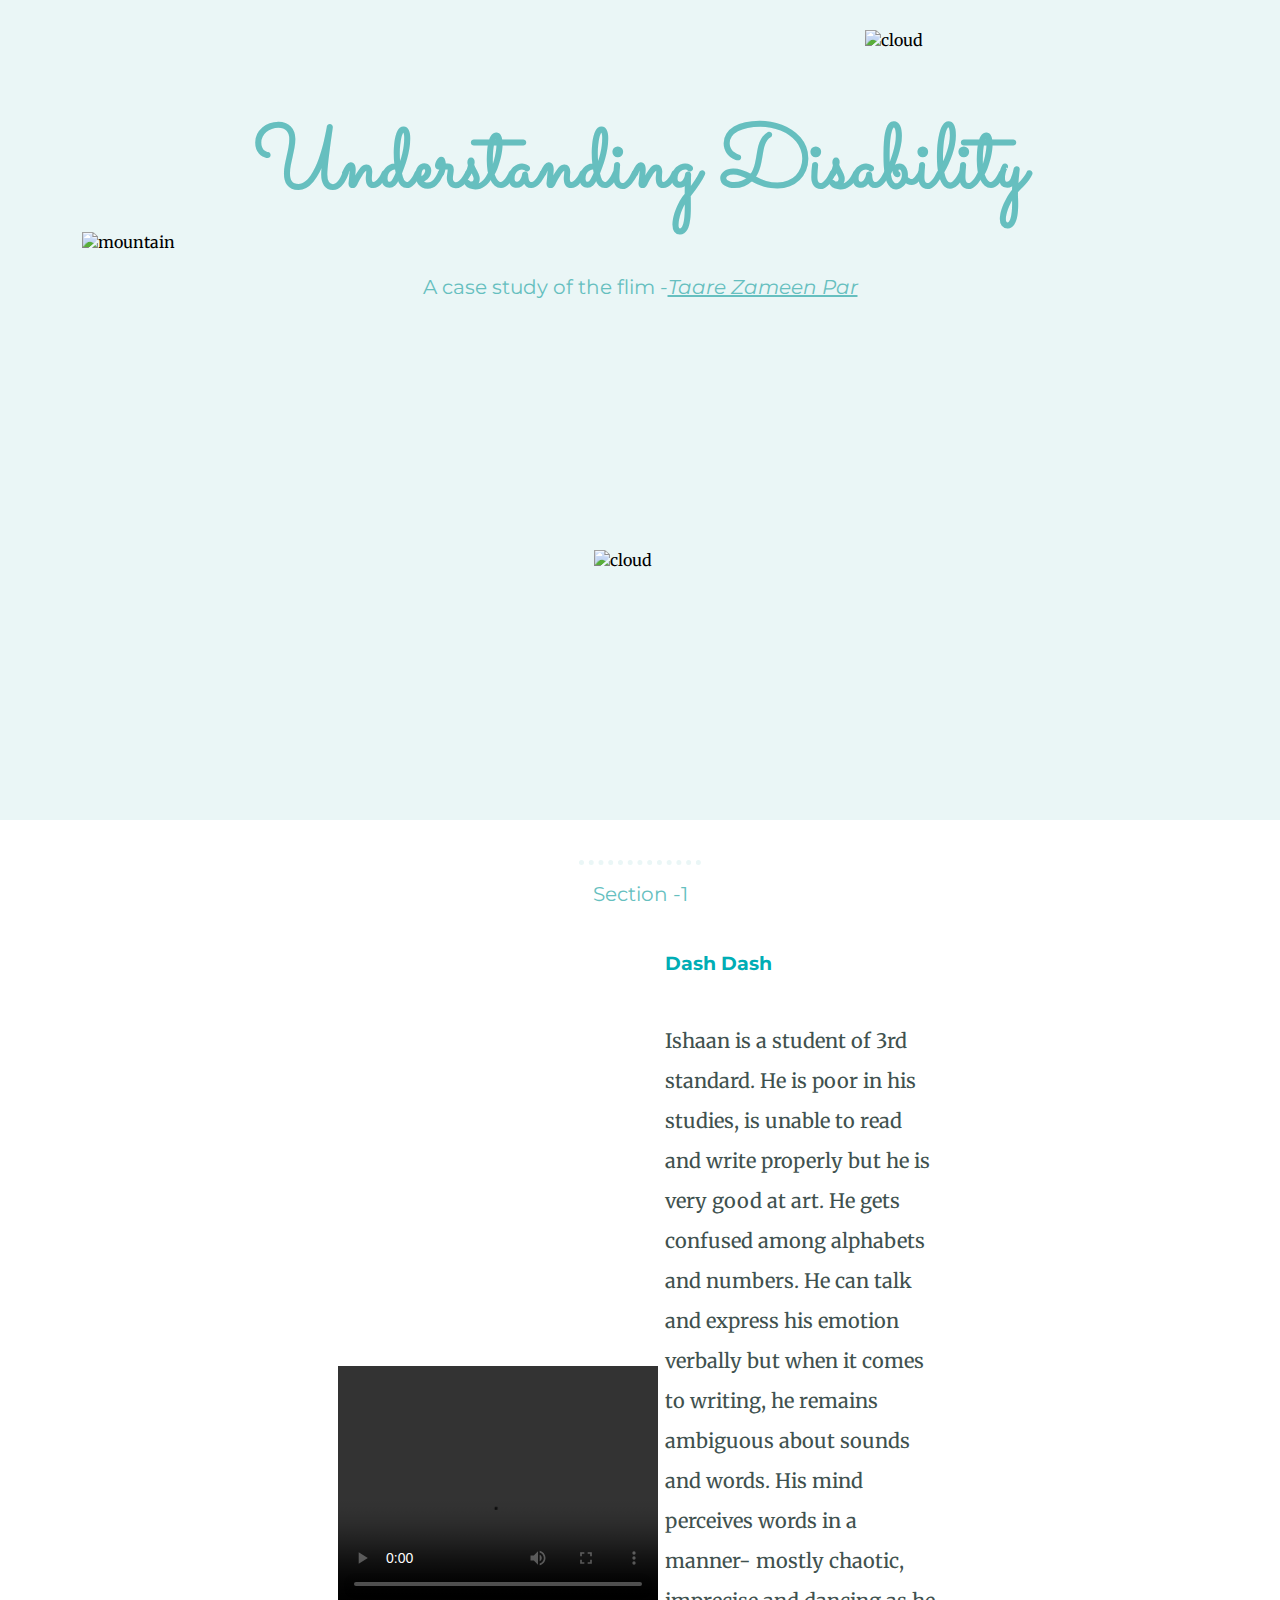
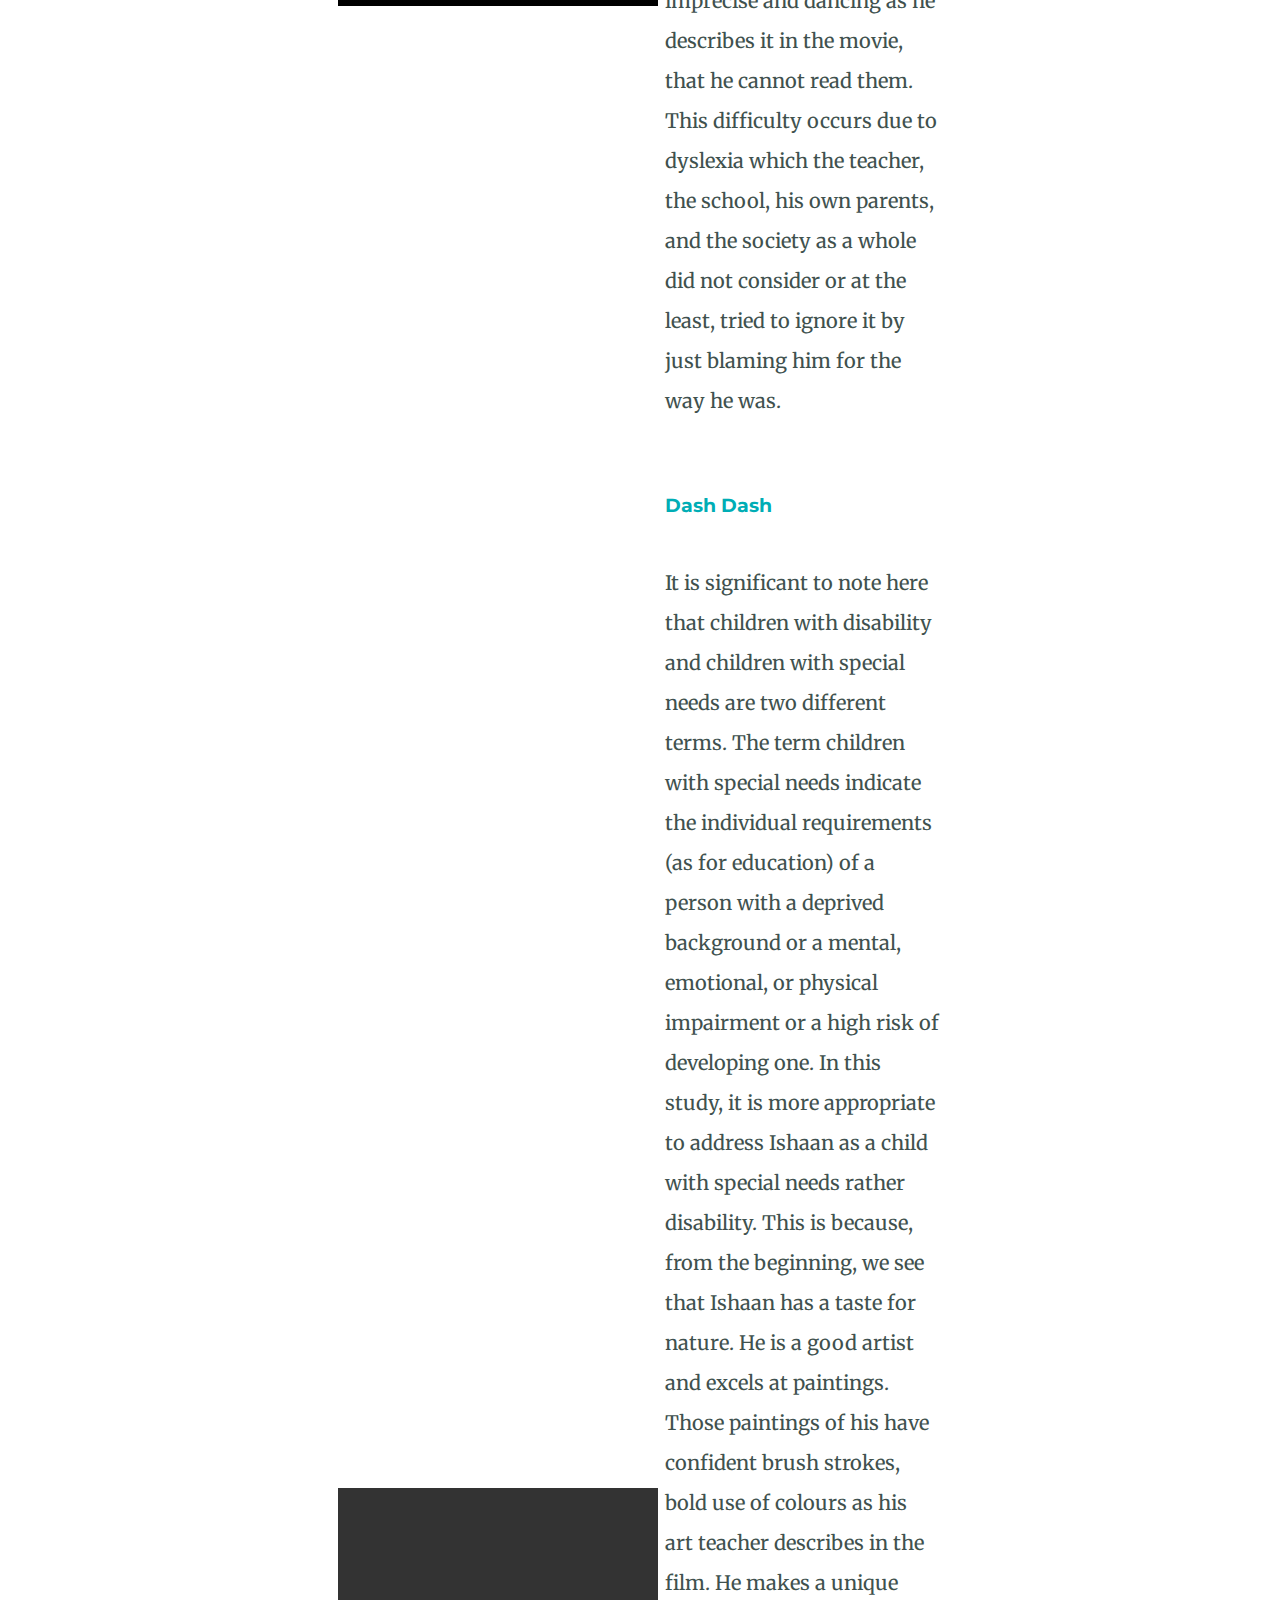
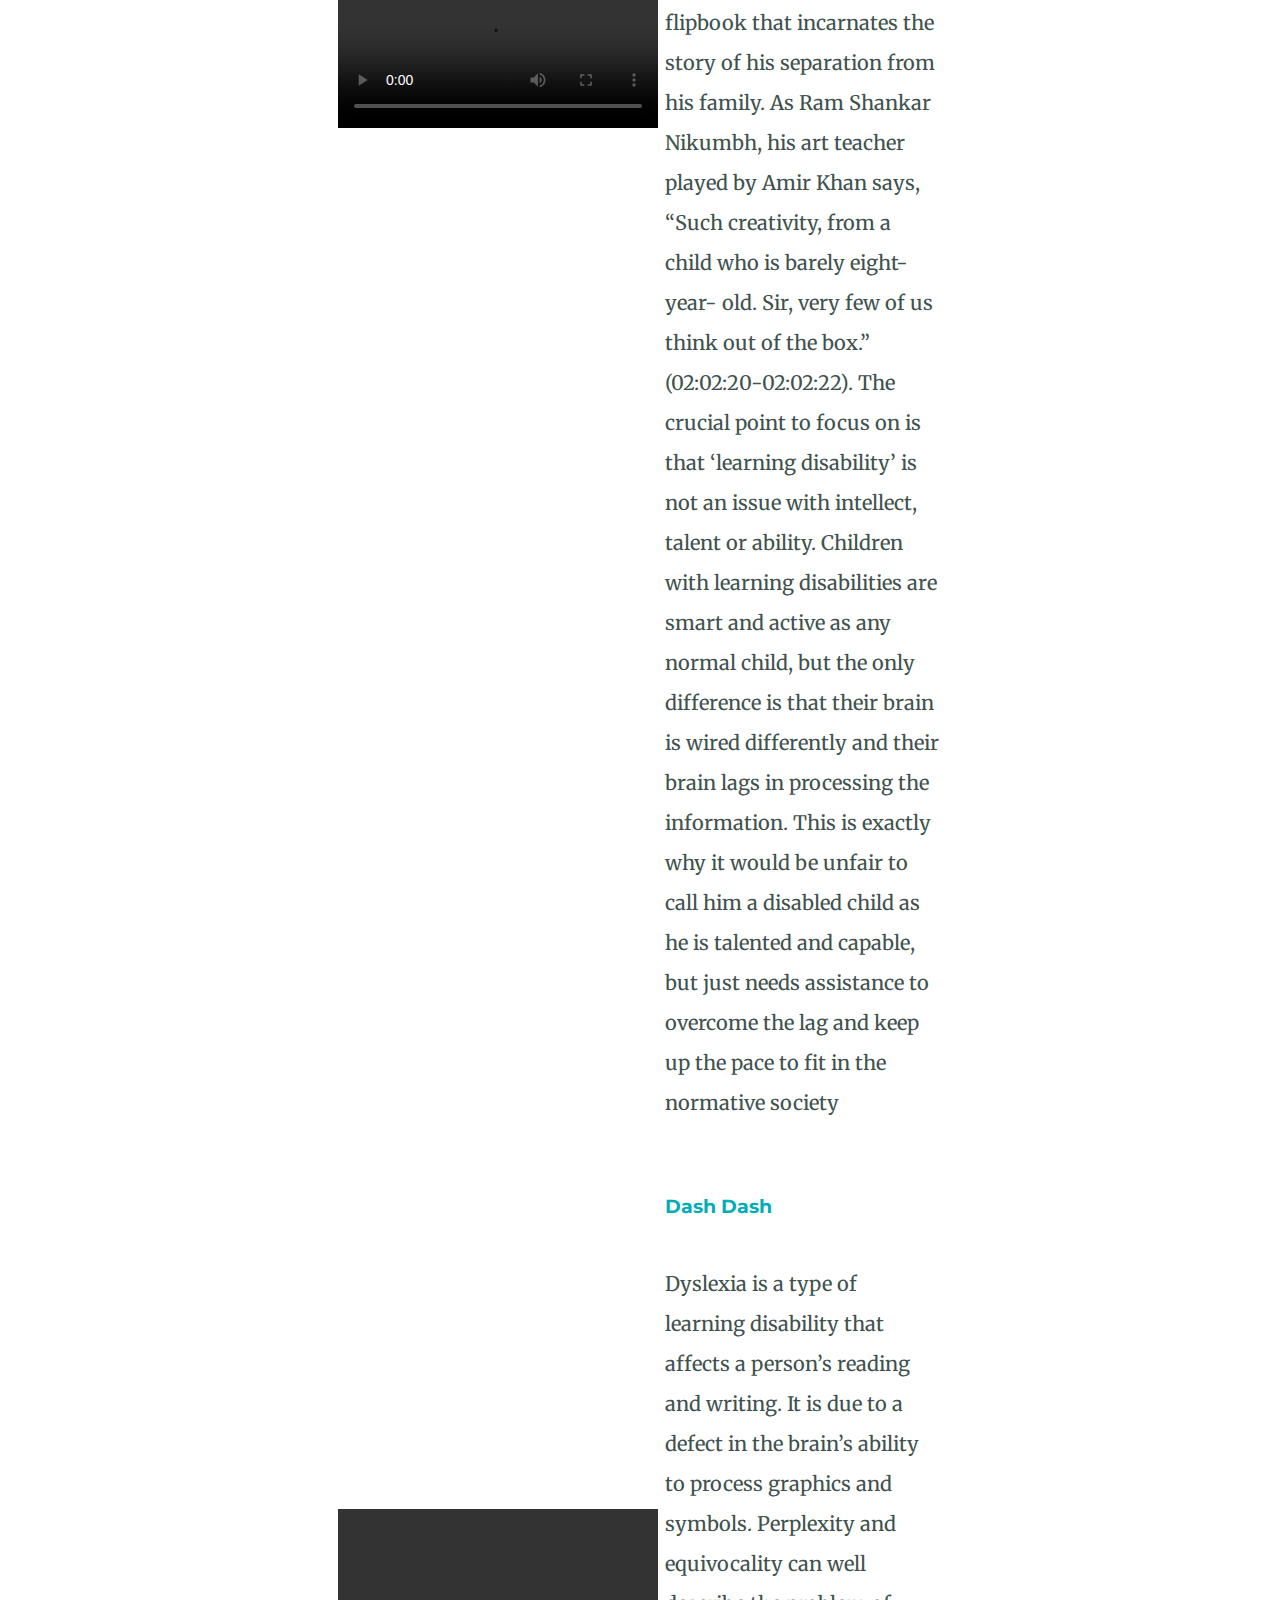
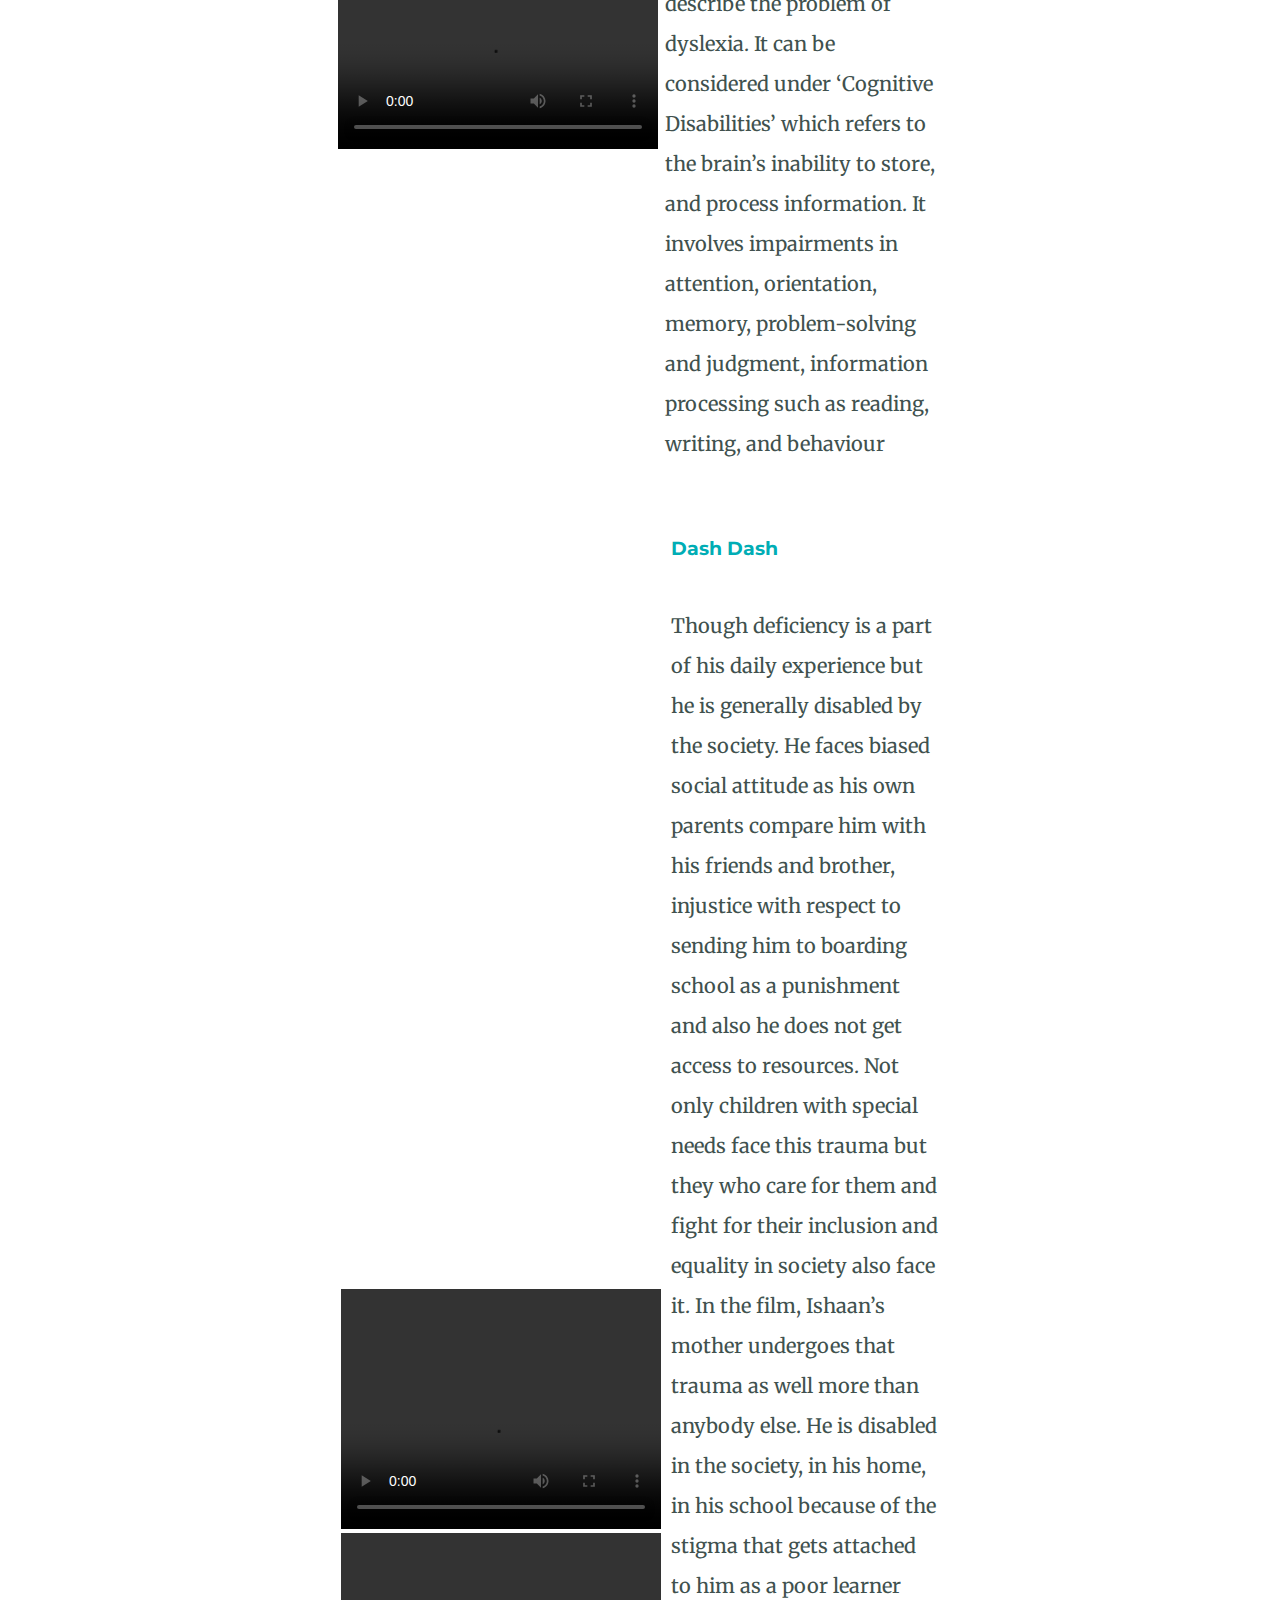
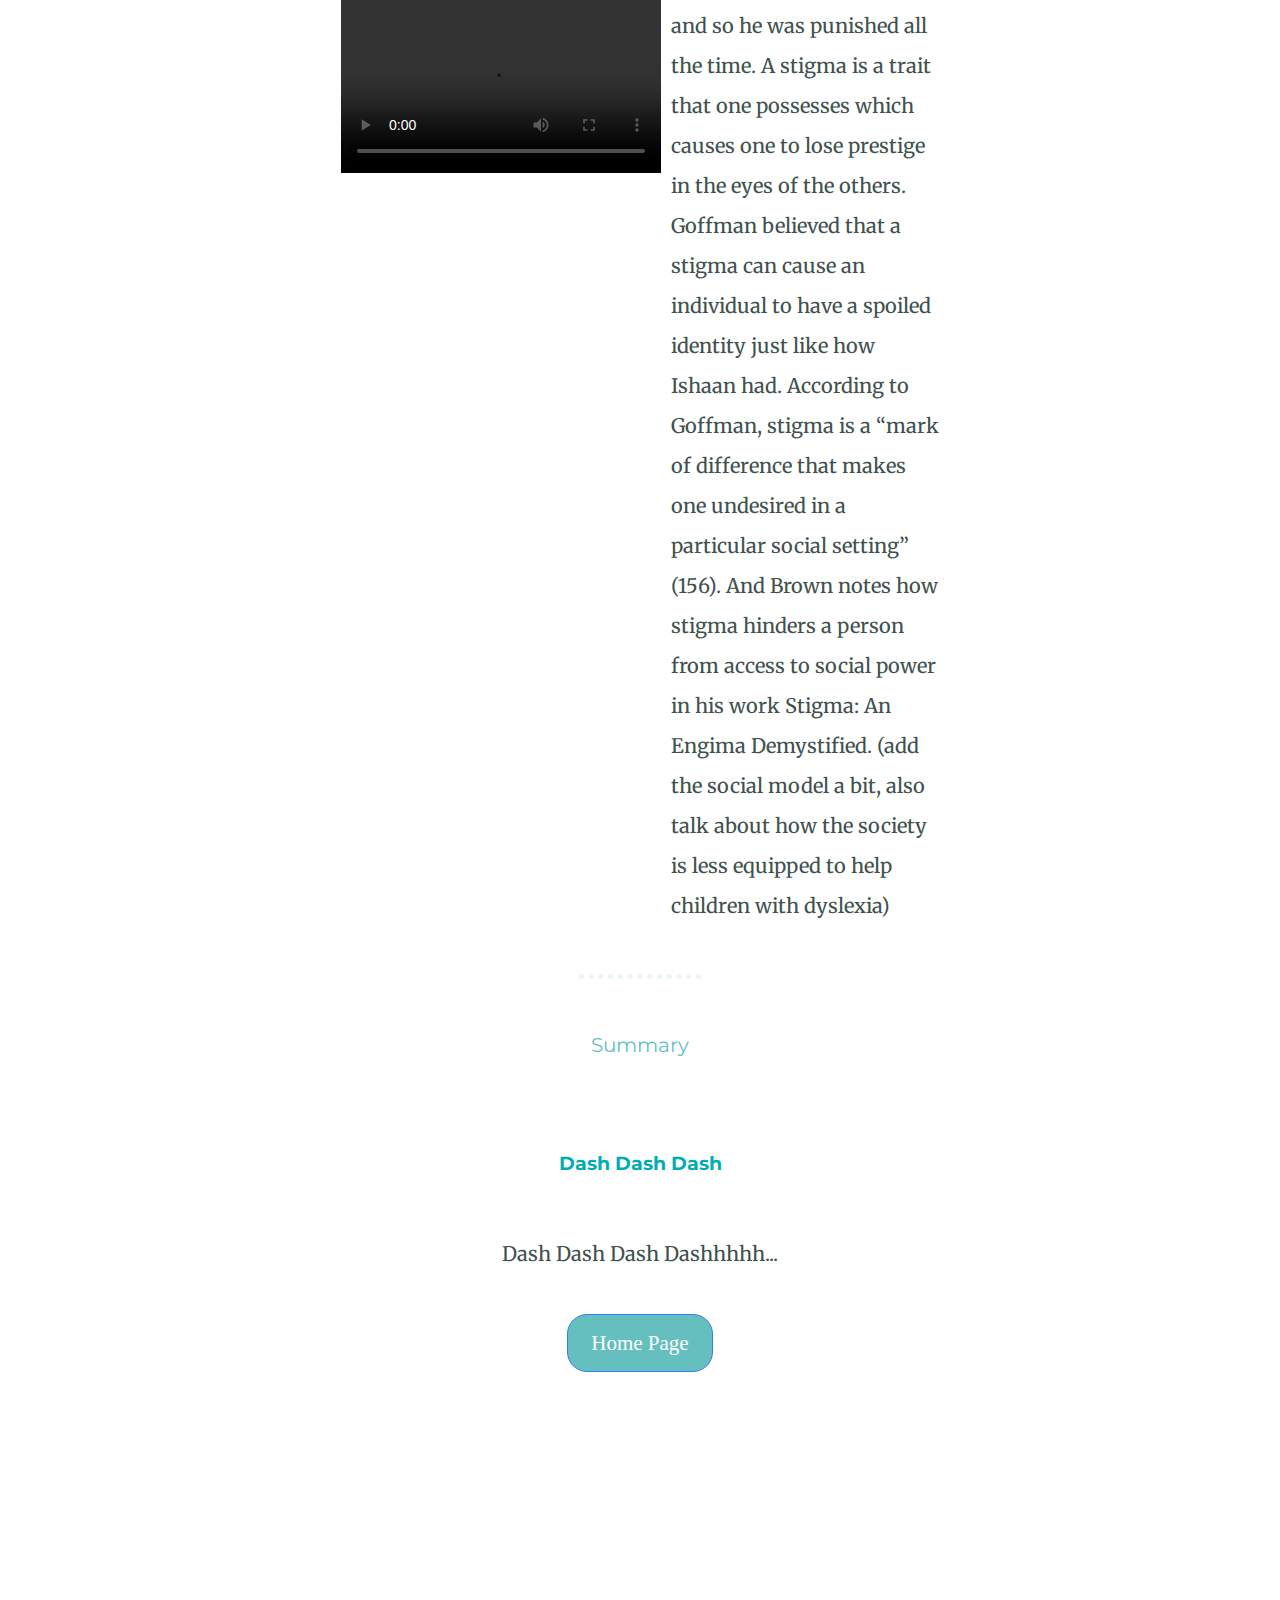
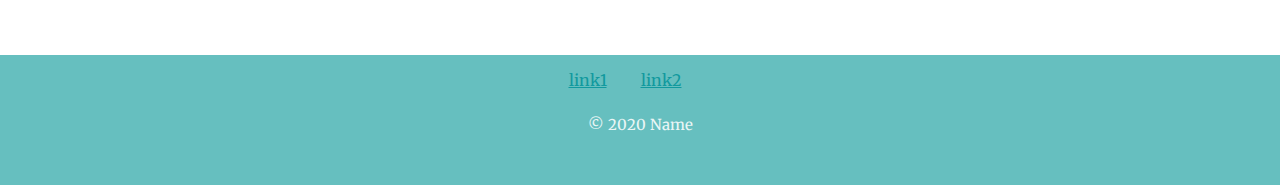
==== page2.html @ 636beb29 "7" ====
<!DOCTYPE html>
<html lang="en" dir="ltr">

<head>
  <meta charset="utf-8">

  <title>Understanding Disability</title>
  <link rel="stylesheet" href="css/style.css">
  <link rel="icon" href="images/icon.ico">
  <link href="https://fonts.googleapis.com/css2?family=Merriweather:wght@300&family=Montserrat:wght@100&family=Sacramento&display=swap" rel="stylesheet">
</head>

<body>
  <div class="top-container">
    <img class="cloud-1" src="images/cloud.png" alt="cloud">
    <img class="logo" src="images/dyslexia image.jfif.jpeg" alt="">
    <h1 class="heading-1">Understanding Disability</h1>
    <h2 class="paragraph-1">A case study of the flim -<span class="robot"><i>Taare Zameen Par</i></span> </h2>
    <img class="cloud-2" src="images/cloud.png" alt="cloud">
    <img class="mountain-1" src="images/taare-zameen-par01.jpg" alt="mountain">

  </div>

<div class="middle-container">
  <hr class="after-hello">
  <div class="skills">
    <h2>Section -1</h2>
    <div class="programming-skill-row-python">
      <table>
        <tr>
          <td><video class="video" controls="controls" width="320" height="240">
              <source src="videos/20-08-09-20-22-02_01_01.mp4" type="video/mp4">

            </video>
          </td>
          <td>
            <table>
              <tr>
                <td>
                  <h3>Dash Dash</h3>
                </td>
              </tr>
              <tr>
                <td>
                  <p>Ishaan is a student of 3rd standard. He is poor in his studies, is unable to read and write properly but he is very good at art. He gets confused among alphabets and numbers. He can talk and express his emotion verbally but when
                    it comes to writing, he remains ambiguous about sounds and words. His mind perceives words in a manner- mostly chaotic, imprecise and dancing as he describes it in the movie, that he cannot read them. This difficulty occurs due to
                    dyslexia which the teacher, the school, his own parents, and the society as a whole did not consider or at the least, tried to ignore it by just blaming him for the way he was.</p>
                </td>
              </tr>
            </table>
          </td>
        </tr>
      </table>

    </div>
    <div class="programming-skill-row-python">
      <table>
        <tr>
          <td><video class="video" controls="controls" width="320" height="240">
              <source src="videos/20-08-09-20-25-35_01.mp4" type="video/mp4">
            </video>
          </td>
          <td>
            <table>
              <tr>
                <td>
                  <h3>Dash Dash</h3>
                </td>
              </tr>
              <tr>
                <td>
                  <p>It is significant to note here that children with disability and children with special needs are two different terms. The term children with special needs indicate the individual requirements (as for education) of a person with a
                    deprived background or a mental, emotional, or physical impairment or a high risk of developing one. In this study, it is more appropriate to address Ishaan as a child with special needs rather disability. This is because, from
                    the beginning, we see that Ishaan has a taste for nature. He is a good artist and excels at paintings. Those paintings of his have confident brush strokes, bold use of colours as his art teacher describes in the film. He makes a
                    unique flipbook that incarnates the story of his separation from his family. As Ram Shankar Nikumbh, his art teacher played by Amir Khan says, “Such creativity, from a child who is barely eight- year- old. Sir, very few of us
                    think out of the box.” (02:02:20-02:02:22). The crucial point to focus on is that ‘learning disability’ is not an issue with intellect, talent or ability. Children with learning disabilities are smart and active as any normal
                    child, but the only difference is that their brain is wired differently and their brain lags in processing the information. This is exactly why it would be unfair to call him a disabled child as he is talented and capable, but
                    just needs assistance to overcome the lag and keep up the pace to fit in the normative society</p>
                </td>
              </tr>
            </table>
          </td>
        </tr>
      </table>

    </div>

    <div class="programming-skill-row-python">
      <table>
        <tr>
          <td><video class="video" controls="controls" width="320" height="240">
              <source src="videos/20-08-09-20-37-50_01.mp4" type="video/mp4">
            </video>
          </td>
          <td>
            <table>
              <tr>
                <td>
                  <h3>Dash Dash</h3>
                </td>
              </tr>
              <tr>
                <td>
                  <p>Dyslexia is a type of learning disability that affects a person’s reading and writing. It is due to a defect in the brain’s ability to process graphics and symbols. Perplexity and equivocality can well describe the problem of
                    dyslexia. It can be considered under ‘Cognitive Disabilities’ which refers to the brain’s inability to store, and process information. It involves impairments in attention, orientation, memory, problem-solving and judgment,
                    information processing such as reading, writing, and behaviour</p>
                </td>
              </tr>
            </table>
          </td>
        </tr>
      </table>

    </div>
    <div class="programming-skill-row-python">
      <table>
        <tr>
          <td>


            <table>
              <tr>
                <td><video class="video" controls="controls" width="320" height="240">
                    <source src="videos/20-08-09-20-49-19.mp4" type="video/mp4">
                  </video>
                </td>
              </tr>
              <tr>
                <td><video class="video" controls="controls" width="320" height="240">
                    <source src="videos/20-08-09-20-27-10.mp4" type="video/mp4">
                  </video></td>
              </tr>
            </table>
          </td>
          <td>
            <table>
              <tr>
                <td>
                  <h3>Dash Dash</h3>
                </td>
              </tr>
              <tr>
                <td>
                  <p>Though deficiency is a part of his daily experience but he is generally disabled by the society. He faces biased social attitude as his own parents compare him with his friends and brother, injustice with respect to sending him
                    to boarding school as a punishment and also he does not get access to resources. Not only children with special needs face this trauma but they who care for them and fight for their inclusion and equality in society also face it.
                    In the film, Ishaan’s mother undergoes that trauma as well more than anybody else. He is disabled in the society, in his home, in his school because of the stigma that gets attached to him as a poor learner and so he was punished
                    all the time. A stigma is a trait that one possesses which causes one to lose prestige in the eyes of the others. Goffman believed that a stigma can cause an individual to have a spoiled identity just like how Ishaan had.
                    According to Goffman, stigma is a “mark of difference that makes one undesired in a particular social setting” (156). And Brown notes how stigma hinders a person from access to social power in his work Stigma: An Engima
                    Demystified. (add the social model a bit, also talk about how the society is less equipped to help children with dyslexia)</p>
                </td>
              </tr>
            </table>
          </td>
        </tr>
      </table>

    </div>


  </div>
  <hr class="after-hello">
  <div class="contact-me">
    <h2>Summary</h2>
    <h3>Dash Dash Dash</h3>
    <p>Dash Dash Dash Dashhhhh...</p>
    <a class="btn" href="index.html">Home Page</a>
  </div>



</div>

  <div class="bottom-container">
    <a class="footer-link" href="https://www.linkedin.com/">link1</a>
    <a class="footer-link-01" href="https://twitter.com/">link2</a>
    <p class="footer-copyright">© 2020 Name </p>
  </div>



</body>

</html>
---- css/style.css ----
body {
  margin: 0px;
  text-align: center;
  font-family: 'Merriweather', serif;
}

h1 {
  font-family: 'Sacramento', cursive;
  line-height: 2;
  margin-top: 0px;
  margin-bottom: 0px;
  font-size: 5.56rem;
  margin : 10px auto 0px auto;
  color: #66BFBF;
}

h2{
  font-family: 'Montserrat', sans-serif;
  color: #66BFBF;
  font-size: 1.25rem;
  font-weight: normal;
}
h3{
  color: #00adb5;
  font-family: 'Montserrat', sans-serif;

}
p{
  color: #40514E;
  font-family: 'Merriweather', serif;
  font-size: 1.25rem;
  line-height: 2;

}
a{
  color: #11999E;
  margin : 20px auto 20px auto ;
}

/*------BY CLASSES----*/
.index-p{
  color: #40514E;
  font-family: 'Merriweather', serif;
  font-size: 1.25rem;
  line-height: 2;

  text-align: center;
  margin: 10px 20%;
  padding: 20px;
}
.skill-row{
  width : 50%;
  margin : 100px auto;
  text-align: left;
  line-height: 2;

}


.robot{
  text-decoration: underline;
}
.heading-1{
  position: relative;

  top : 30px;
}
.paragraph-1{
  position: relative;
  top : 30px;
}
.top-container {
  background-color: #EAF6F6;
  padding-top: 20px;
  position: relative;
  height : 800px;
}

.cloud-1 {
  position: relative;
  left : 20%;
  top : 10px;

}
.logo {
  width:9%;
  position: relative;
  right : 40%;
  top : 180px;

}
.cloud-2 {
  position:absolute;
  bottom :250px;

}

.mountain-1 {
  position: relative;

  bottom: 53px;
  right: 40%;
}


.code-image{
  width : 25%;
  float : left;
  margin-right: 30px;

}

.virus-image{
  float:right;
  width : 25%;
  margin-left: 30px;
}
.after-hello{
  border-style: none none dotted none;
  width: 10%;
  border-width: 5px;
  background-color: white;
  display: block;
  height: 2px;
  color: #EAF6F6;
}

.bottom-container{
  padding: 15px;
  height :100px;
  background-color: #66BFBF;
}

.footer-copyright{
  color: #EAF6F6;
  font-size: 15px;
  margin: 20px auto 20px auto ;
}

.footer-link-01{
  margin : 20px 30px 20px 30px;
}



.middle-container{
  background-color: white;
  padding: 30px;
}

.btn:hover {
  border: solid #337FED 1px;
  background: #1E62D0;
  background-image: -webkit-linear-gradient(top, #1E62D0, #3D94F6);
  background-image: -moz-linear-gradient(top, #1E62D0, #3D94F6);
  background-image: -ms-linear-gradient(top, #1E62D0, #3D94F6);
  background-image: -o-linear-gradient(top, #1E62D0, #3D94F6);
  background-image: linear-gradient(to bottom, #1E62D0, #3D94F6);
  -webkit-border-radius: 20px;
  -moz-border-radius: 20px;
  border-radius: 20px;
  text-decoration: none;
}


.btn{
  line-height: 10px;
  -webkit-border-radius: 20px;
  -moz-border-radius: 20px;
  border-radius: 20px;
  color: #FFFFFF;
  font-family: Open Sans;
  font-size: 21px;
  font-weight: 100;
  padding: 23px;
  background-color: #66BFBF;
  border: solid #337FED 1px;
  text-decoration: none;
  display: inline-block;
  cursor: pointer;
  text-align: center;
}

.contact-me{
  line-height: 100px;
  height  :630px;
}

.programming-skill-row-python{
  width:50%;
  text-align: left;
  margin: 20px auto;
  line-height: 1.5;
}
.programming-skill-row-html{
  width:50%;
  text-align: right;
  margin: 20px auto;
  line-height: 1.5;
}
.programming-skill-row-css{
  width:50%;
  text-align: left;
  margin: 20px auto;
  line-height: 1.5;
}

.python{
  width:10%;
  float:left;
}
.html{
  width:10%;
  float:right;
}
.css{
  width:10%;
  float:left;
}
.video{

  float:left;

}
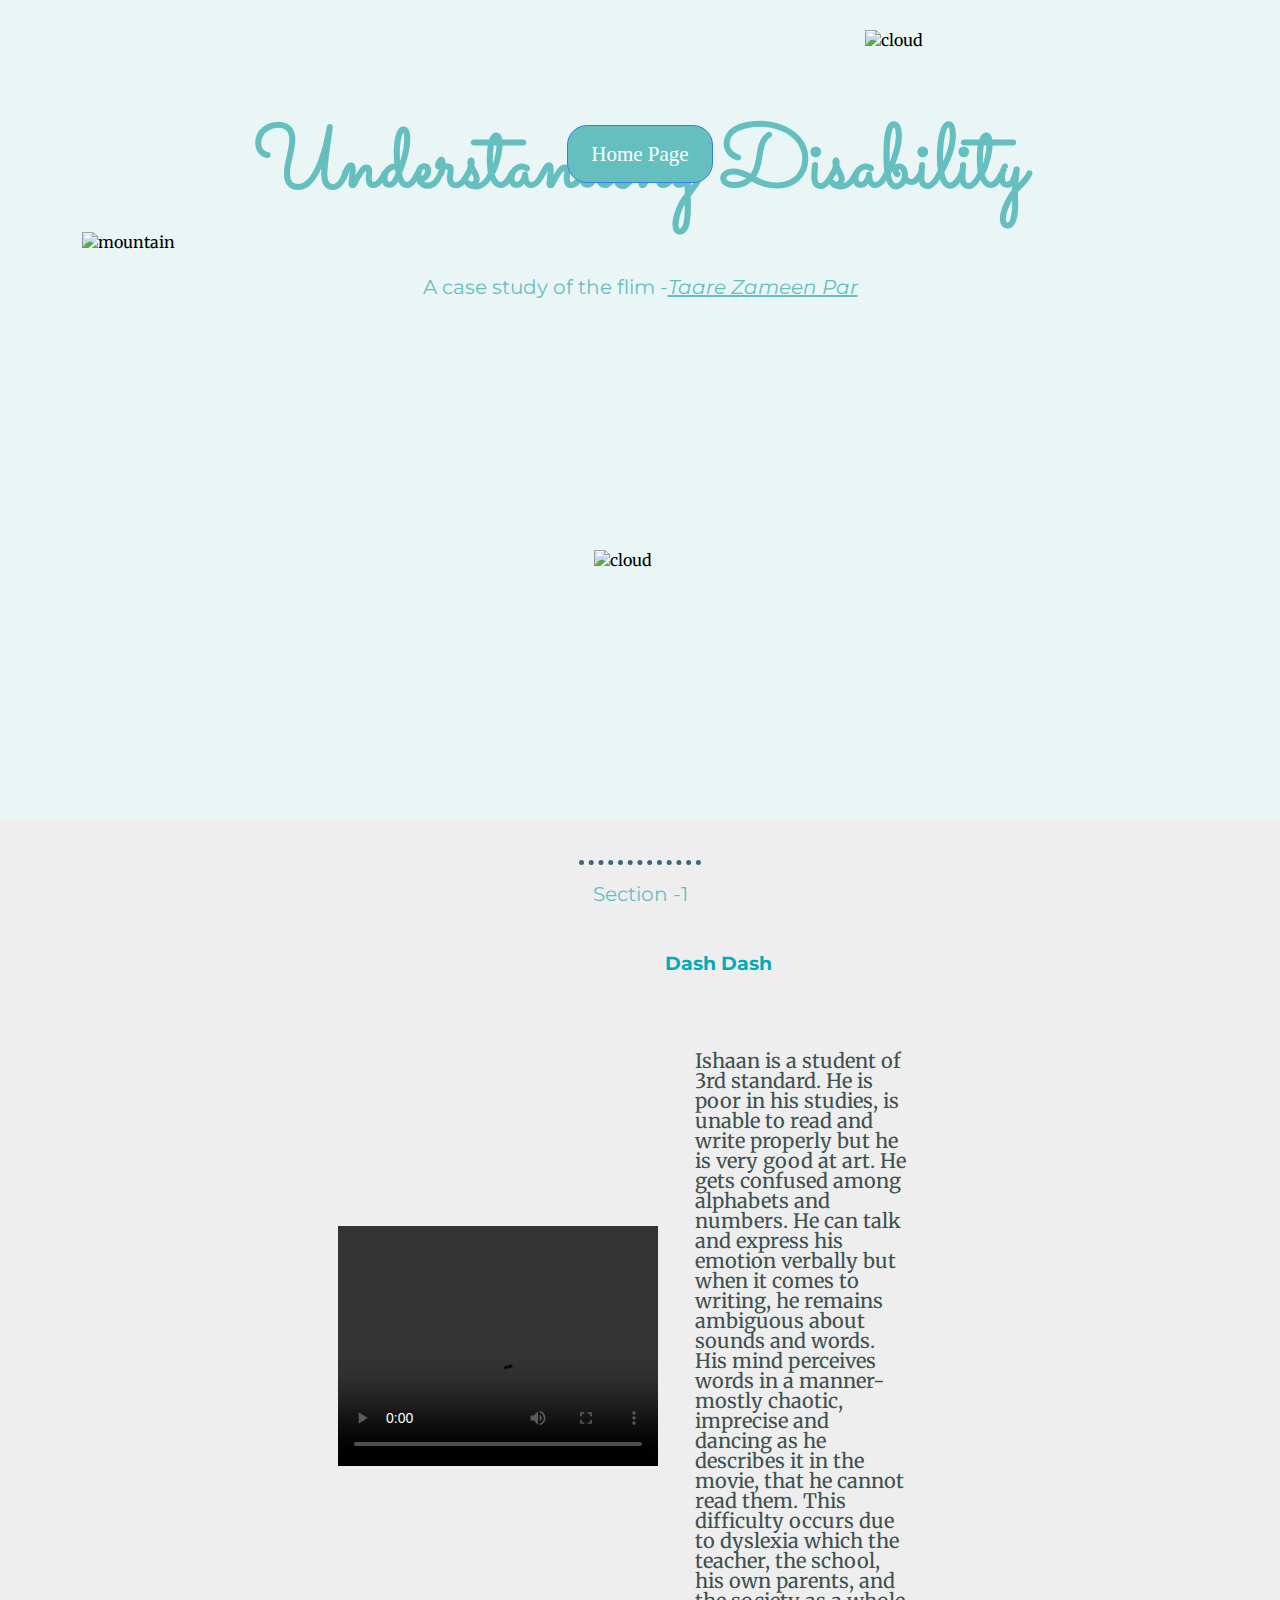
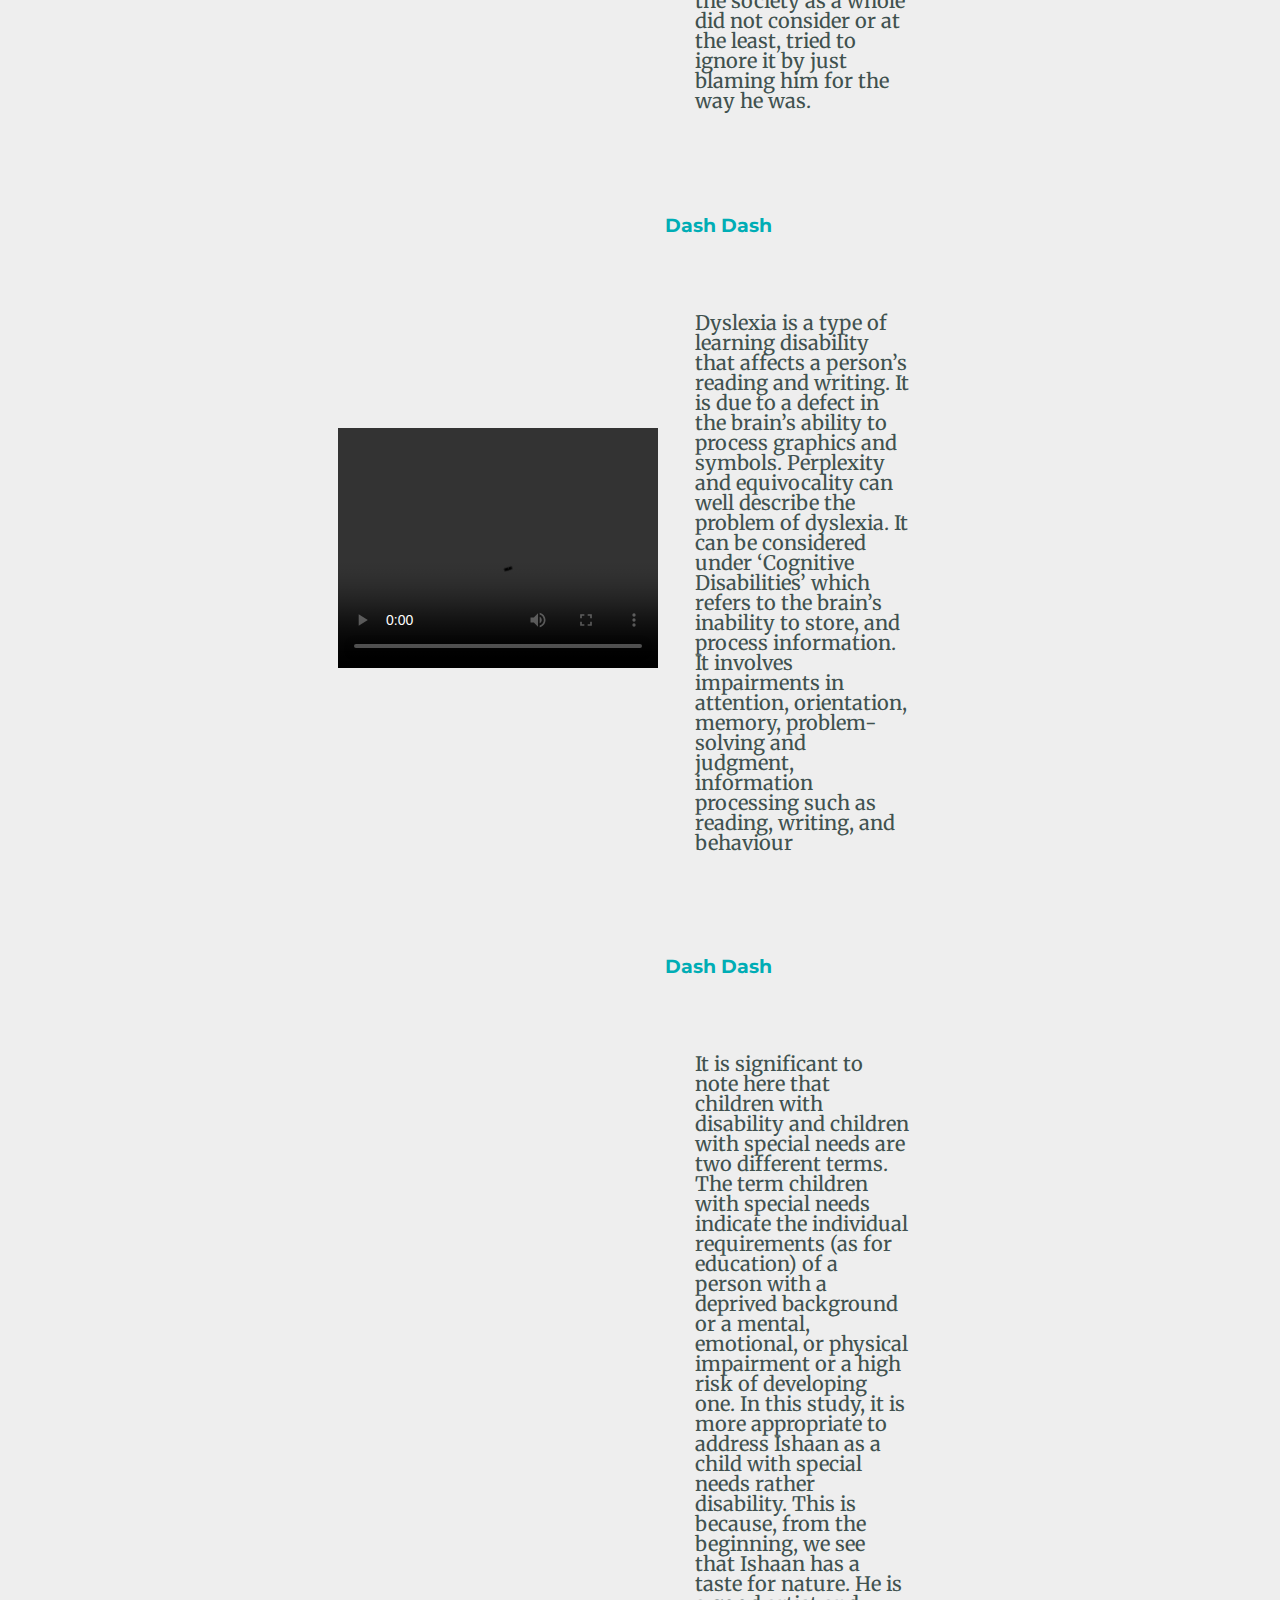
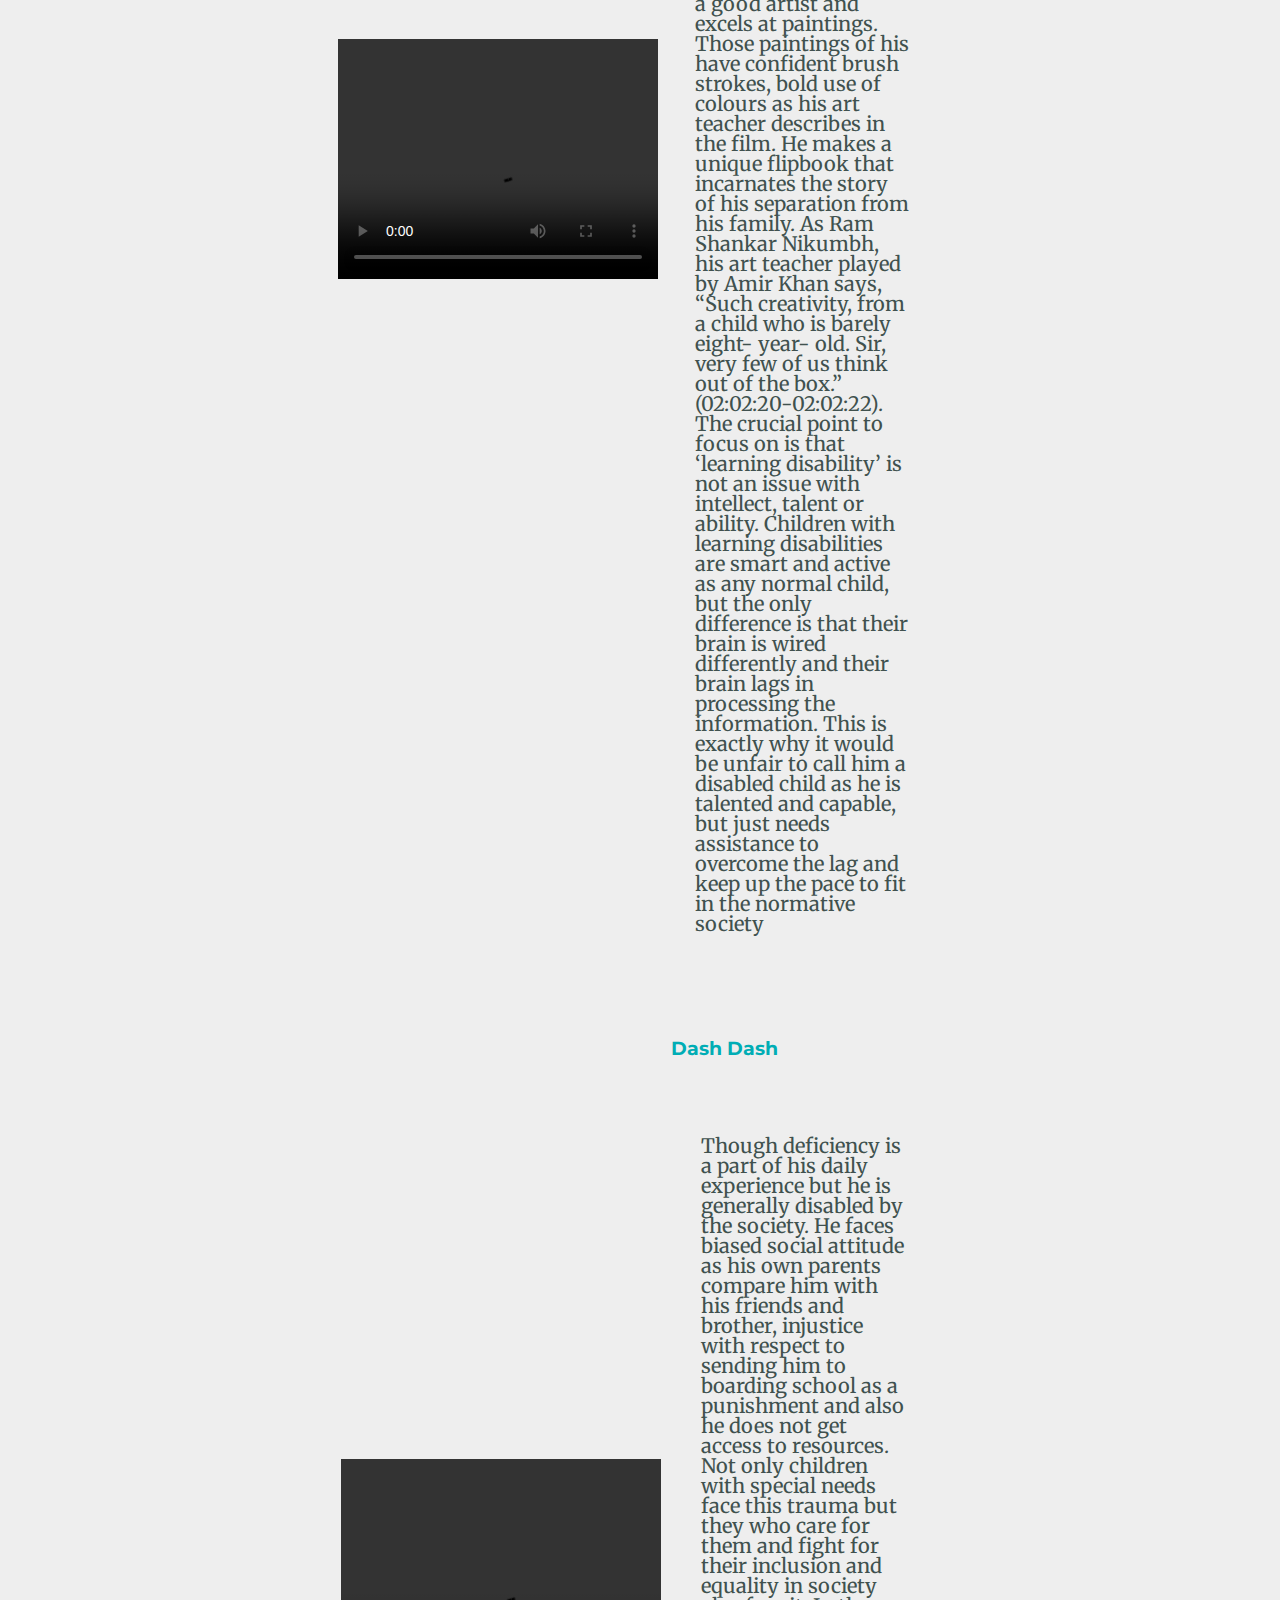
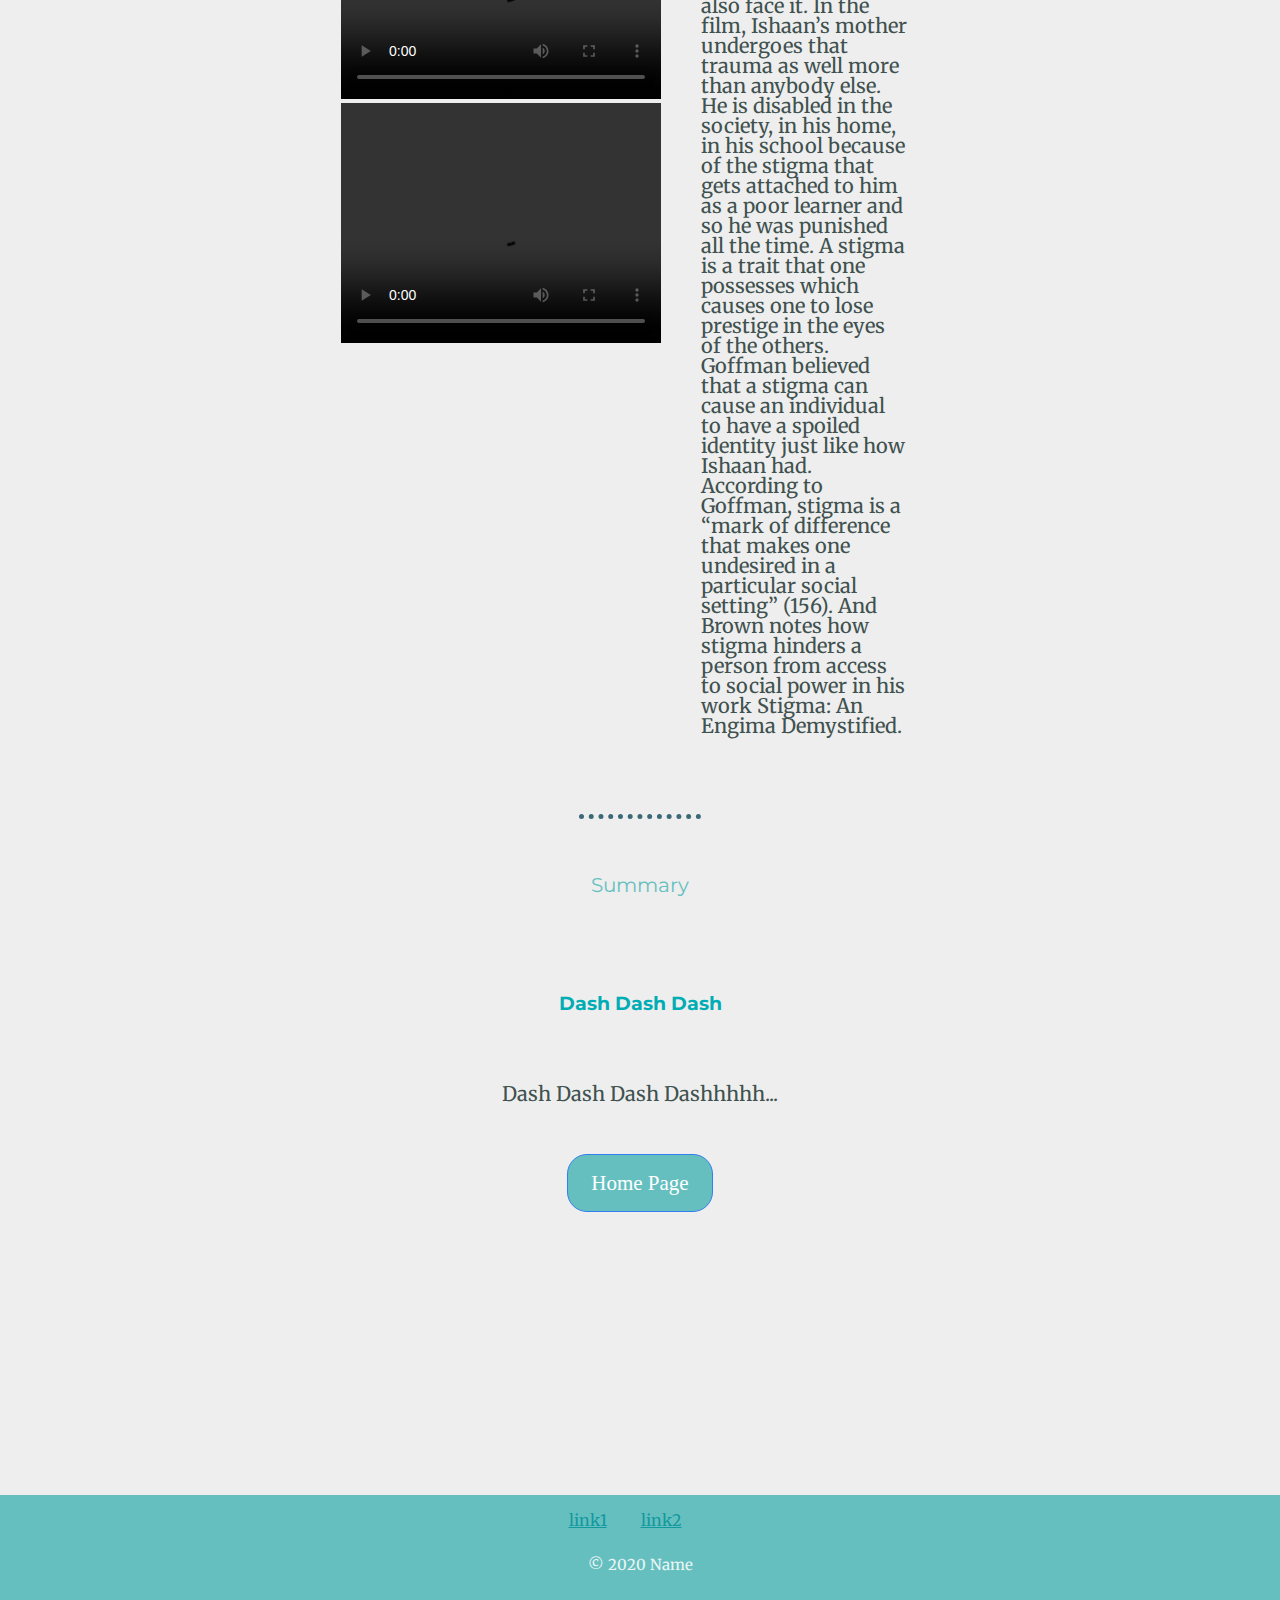
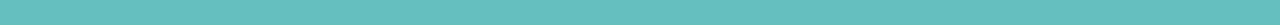
==== commit a143587e: "9" ====
--- a/page2.html
+++ b/page2.html
@@ -18,6 +18,11 @@
     <h2 class="paragraph-1">A case study of the flim -<span class="robot"><i>Taare Zameen Par</i></span> </h2>
     <img class="cloud-2" src="images/cloud.png" alt="cloud">
     <img class="mountain-1" src="images/taare-zameen-par01.jpg" alt="mountain">
+    <div class="top-btn">
+      <a class="btn" href="index.html">Home Page</a>
+
+    </div>
+    <img class="mountain-2" src="images/taare-zameen-par01.jpg" alt="mountain">
 
   </div>
 
@@ -42,9 +47,36 @@
               </tr>
               <tr>
                 <td>
-                  <p>Ishaan is a student of 3rd standard. He is poor in his studies, is unable to read and write properly but he is very good at art. He gets confused among alphabets and numbers. He can talk and express his emotion verbally but when
+                  <p class="p2">Ishaan is a student of 3rd standard. He is poor in his studies, is unable to read and write properly but he is very good at art. He gets confused among alphabets and numbers. He can talk and express his emotion verbally but when
                     it comes to writing, he remains ambiguous about sounds and words. His mind perceives words in a manner- mostly chaotic, imprecise and dancing as he describes it in the movie, that he cannot read them. This difficulty occurs due to
                     dyslexia which the teacher, the school, his own parents, and the society as a whole did not consider or at the least, tried to ignore it by just blaming him for the way he was.</p>
+                </td>
+              </tr>
+            </table>
+          </td>
+        </tr>
+      </table>
+
+    </div>
+    <div class="programming-skill-row-python">
+      <table>
+        <tr>
+          <td><video class="video" controls="controls" width="320" height="240">
+              <source src="videos/20-08-09-20-37-50_01.mp4" type="video/mp4">
+            </video>
+          </td>
+          <td>
+            <table>
+              <tr>
+                <td>
+                  <h3>Dash Dash</h3>
+                </td>
+              </tr>
+              <tr>
+                <td>
+                  <p class="p2">Dyslexia is a type of learning disability that affects a person’s reading and writing. It is due to a defect in the brain’s ability to process graphics and symbols. Perplexity and equivocality can well describe the problem of
+                    dyslexia. It can be considered under ‘Cognitive Disabilities’ which refers to the brain’s inability to store, and process information. It involves impairments in attention, orientation, memory, problem-solving and judgment,
+                    information processing such as reading, writing, and behaviour</p>
                 </td>
               </tr>
             </table>
@@ -69,7 +101,7 @@
               </tr>
               <tr>
                 <td>
-                  <p>It is significant to note here that children with disability and children with special needs are two different terms. The term children with special needs indicate the individual requirements (as for education) of a person with a
+                  <p class="p2">It is significant to note here that children with disability and children with special needs are two different terms. The term children with special needs indicate the individual requirements (as for education) of a person with a
                     deprived background or a mental, emotional, or physical impairment or a high risk of developing one. In this study, it is more appropriate to address Ishaan as a child with special needs rather disability. This is because, from
                     the beginning, we see that Ishaan has a taste for nature. He is a good artist and excels at paintings. Those paintings of his have confident brush strokes, bold use of colours as his art teacher describes in the film. He makes a
                     unique flipbook that incarnates the story of his separation from his family. As Ram Shankar Nikumbh, his art teacher played by Amir Khan says, “Such creativity, from a child who is barely eight- year- old. Sir, very few of us
@@ -85,33 +117,7 @@
 
     </div>
 
-    <div class="programming-skill-row-python">
-      <table>
-        <tr>
-          <td><video class="video" controls="controls" width="320" height="240">
-              <source src="videos/20-08-09-20-37-50_01.mp4" type="video/mp4">
-            </video>
-          </td>
-          <td>
-            <table>
-              <tr>
-                <td>
-                  <h3>Dash Dash</h3>
-                </td>
-              </tr>
-              <tr>
-                <td>
-                  <p>Dyslexia is a type of learning disability that affects a person’s reading and writing. It is due to a defect in the brain’s ability to process graphics and symbols. Perplexity and equivocality can well describe the problem of
-                    dyslexia. It can be considered under ‘Cognitive Disabilities’ which refers to the brain’s inability to store, and process information. It involves impairments in attention, orientation, memory, problem-solving and judgment,
-                    information processing such as reading, writing, and behaviour</p>
-                </td>
-              </tr>
-            </table>
-          </td>
-        </tr>
-      </table>
 
-    </div>
     <div class="programming-skill-row-python">
       <table>
         <tr>
@@ -141,12 +147,12 @@
               </tr>
               <tr>
                 <td>
-                  <p>Though deficiency is a part of his daily experience but he is generally disabled by the society. He faces biased social attitude as his own parents compare him with his friends and brother, injustice with respect to sending him
+                  <p class="p2">Though deficiency is a part of his daily experience but he is generally disabled by the society. He faces biased social attitude as his own parents compare him with his friends and brother, injustice with respect to sending him
                     to boarding school as a punishment and also he does not get access to resources. Not only children with special needs face this trauma but they who care for them and fight for their inclusion and equality in society also face it.
                     In the film, Ishaan’s mother undergoes that trauma as well more than anybody else. He is disabled in the society, in his home, in his school because of the stigma that gets attached to him as a poor learner and so he was punished
                     all the time. A stigma is a trait that one possesses which causes one to lose prestige in the eyes of the others. Goffman believed that a stigma can cause an individual to have a spoiled identity just like how Ishaan had.
                     According to Goffman, stigma is a “mark of difference that makes one undesired in a particular social setting” (156). And Brown notes how stigma hinders a person from access to social power in his work Stigma: An Engima
-                    Demystified. (add the social model a bit, also talk about how the society is less equipped to help children with dyslexia)</p>
+                    Demystified.</p>
                 </td>
               </tr>
             </table>
--- a/css/style.css
+++ b/css/style.css
@@ -2,6 +2,7 @@
   margin: 0px;
   text-align: center;
   font-family: 'Merriweather', serif;
+
 }
 
 h1 {
@@ -99,7 +100,15 @@
   position: relative;
 
   bottom: 53px;
+
   right: 40%;
+}
+.mountain-2 {
+  position: relative;
+  transform: scaleX(-1);
+  bottom: 630px;
+  left : 40%;
+
 }
 
 
@@ -119,10 +128,10 @@
   border-style: none none dotted none;
   width: 10%;
   border-width: 5px;
-  background-color: white;
+  background-color: #eeeeee;
   display: block;
   height: 2px;
-  color: #EAF6F6;
+  color: #3b6978;
 }
 
 .bottom-container{
@@ -144,7 +153,7 @@
 
 
 .middle-container{
-  background-color: white;
+  background-color: #eeeeee;
   padding: 30px;
 }
 
@@ -222,3 +231,23 @@
   float:left;
 
 }
+.h2{
+  font-family: 'Montserrat', sans-serif;
+  color: #66BFBF;
+  font-size: 2.25rem;
+  font-weight: normal;
+
+}
+.top-btn{
+  position: relative;
+  bottom: 200px;
+
+}
+.p2{
+  color: #40514E;
+  font-family: 'Merriweather', serif;
+  font-size: 1.25rem;
+  line-height: 1;
+  padding: 30px;
+
+}
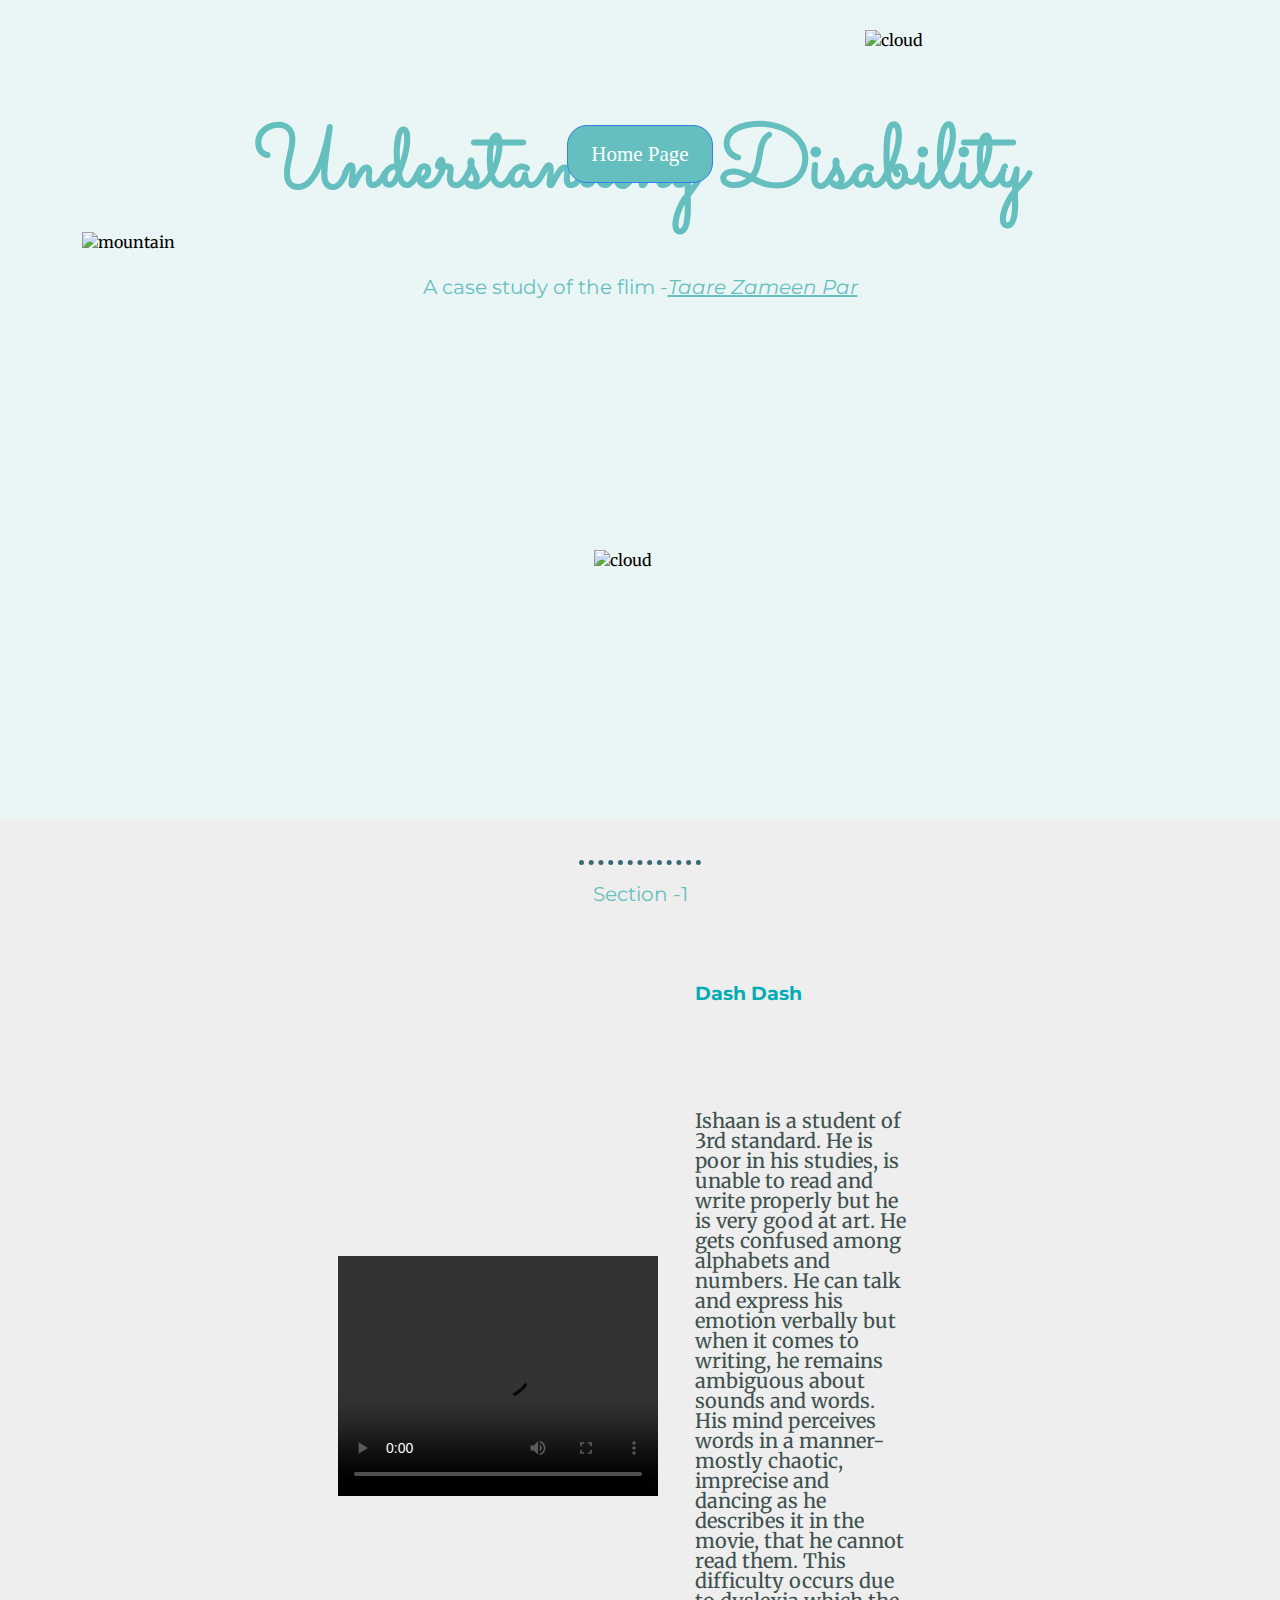
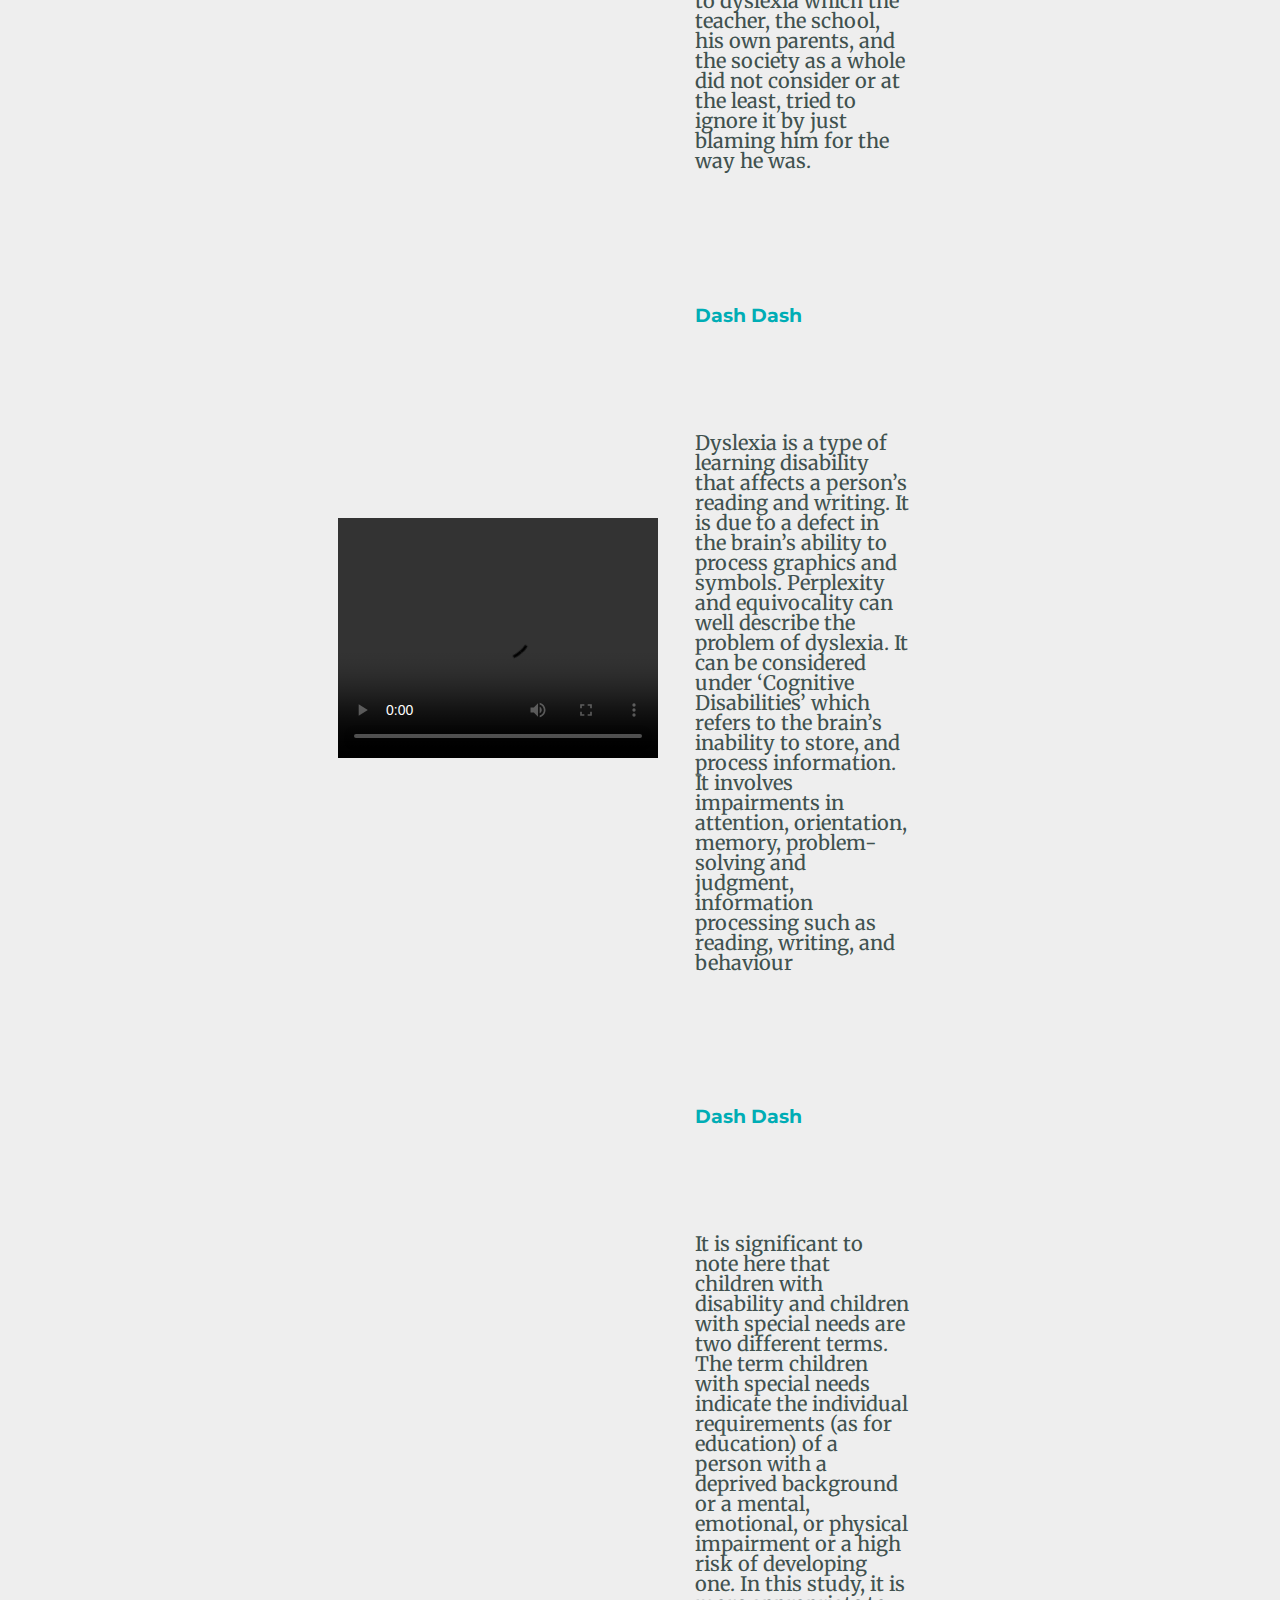
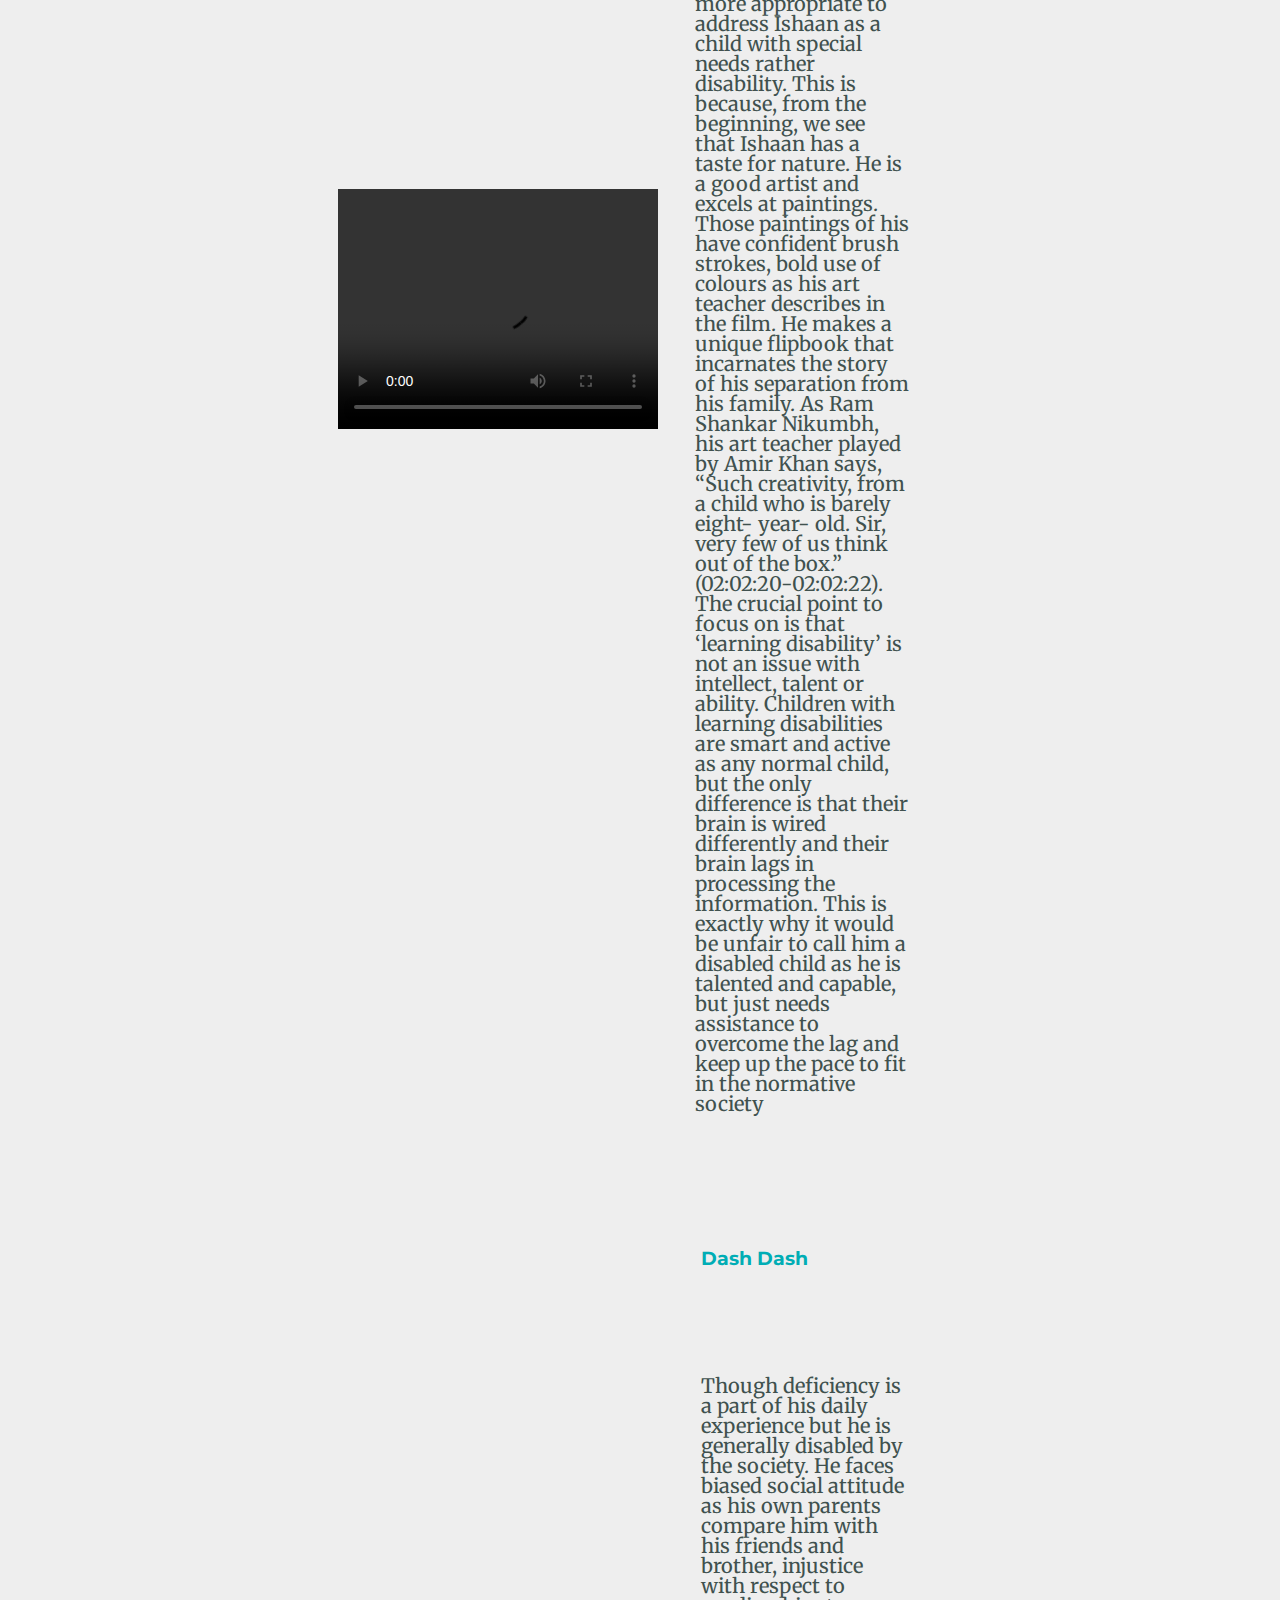
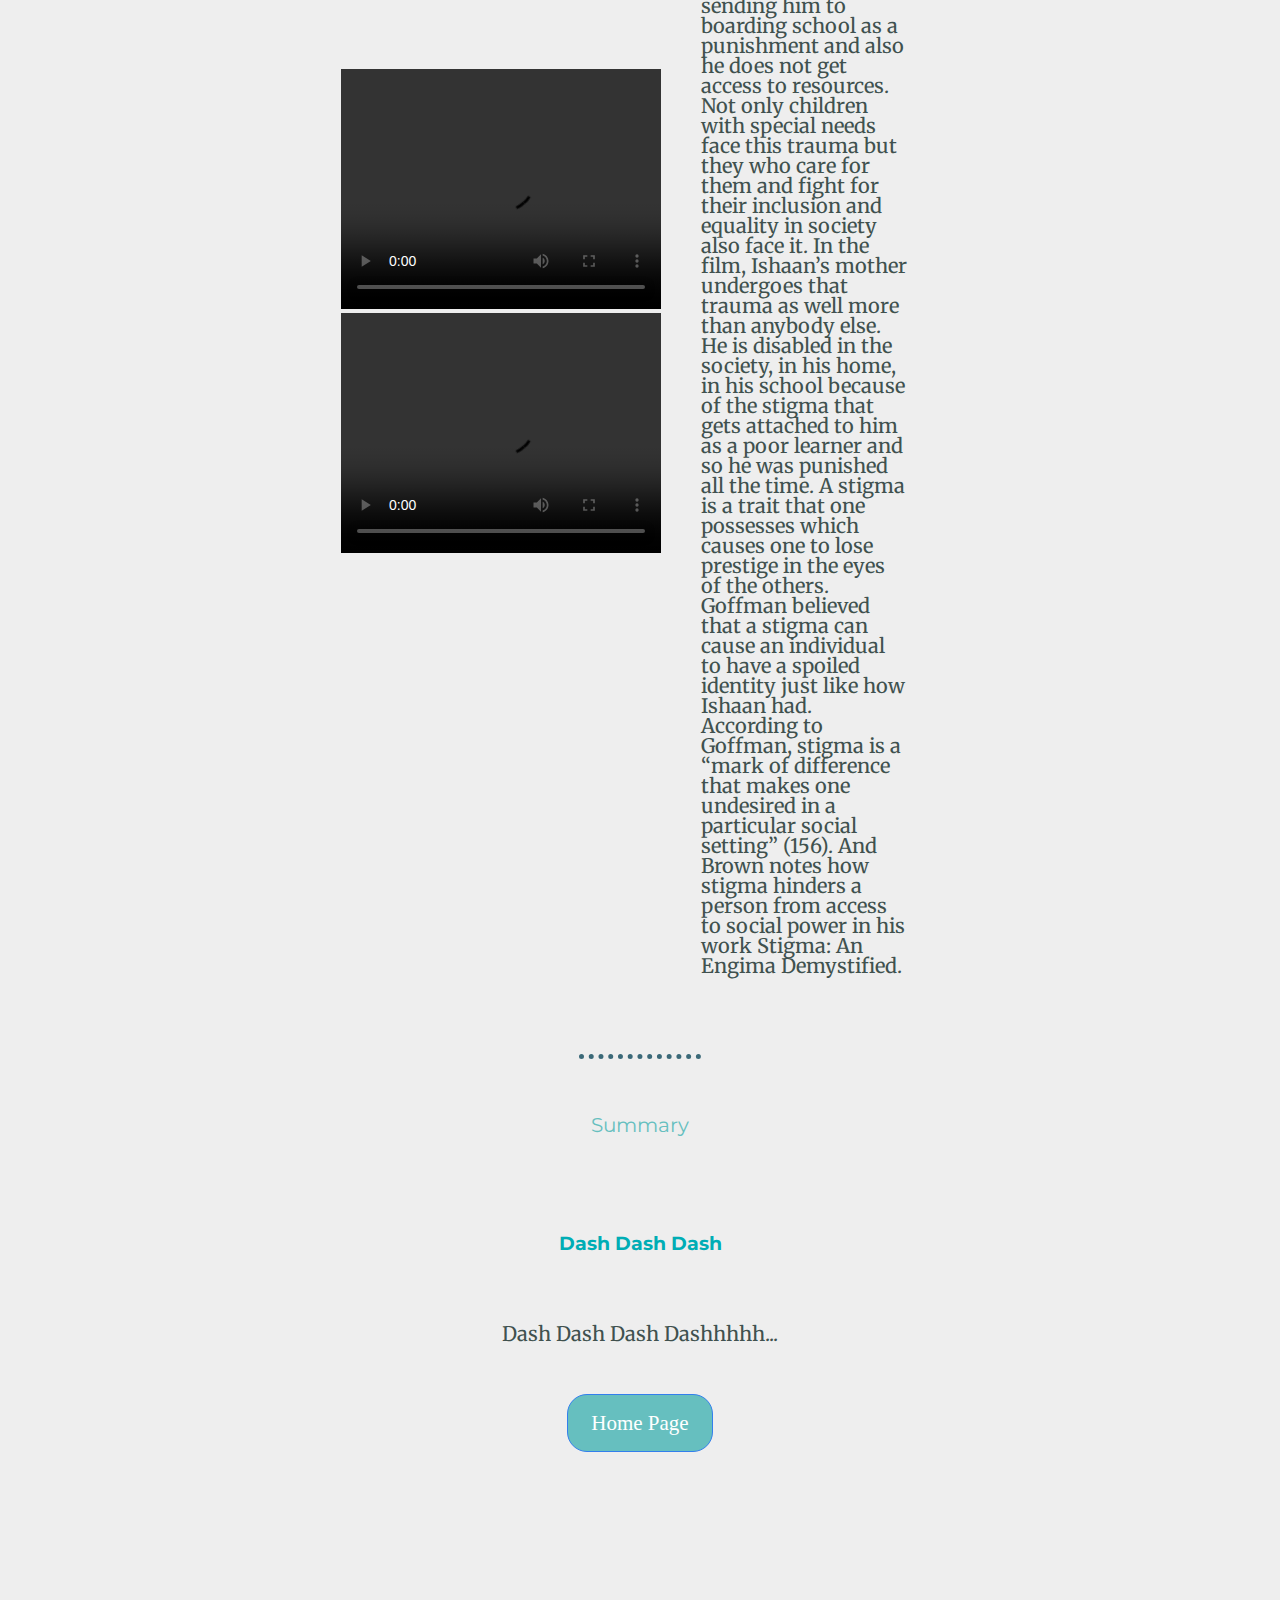
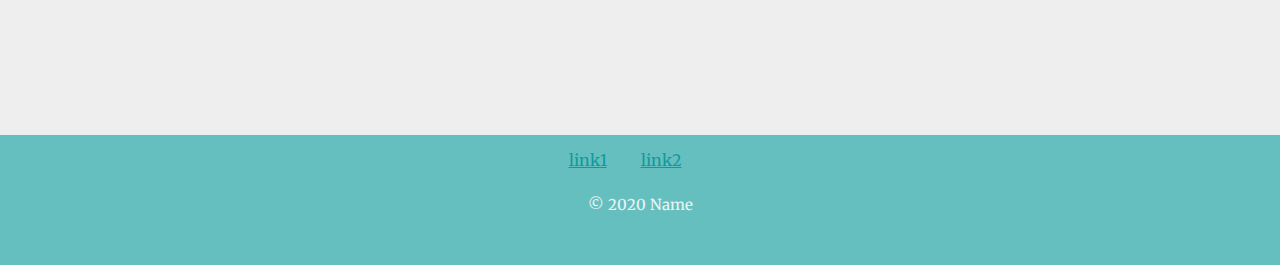
==== commit f718f6bb: "10" ====
--- a/page2.html
+++ b/page2.html
@@ -42,7 +42,7 @@
             <table>
               <tr>
                 <td>
-                  <h3>Dash Dash</h3>
+                  <h3 style= "padding :30px">Dash Dash</h3>
                 </td>
               </tr>
               <tr>
@@ -69,7 +69,7 @@
             <table>
               <tr>
                 <td>
-                  <h3>Dash Dash</h3>
+                  <h3 style= "padding :30px">Dash Dash</h3>
                 </td>
               </tr>
               <tr>
@@ -96,7 +96,7 @@
             <table>
               <tr>
                 <td>
-                  <h3>Dash Dash</h3>
+                  <h3 style= "padding :30px">Dash Dash</h3>
                 </td>
               </tr>
               <tr>
@@ -142,7 +142,7 @@
             <table>
               <tr>
                 <td>
-                  <h3>Dash Dash</h3>
+                  <h3 style= "padding :30px">Dash Dash</h3 >
                 </td>
               </tr>
               <tr>
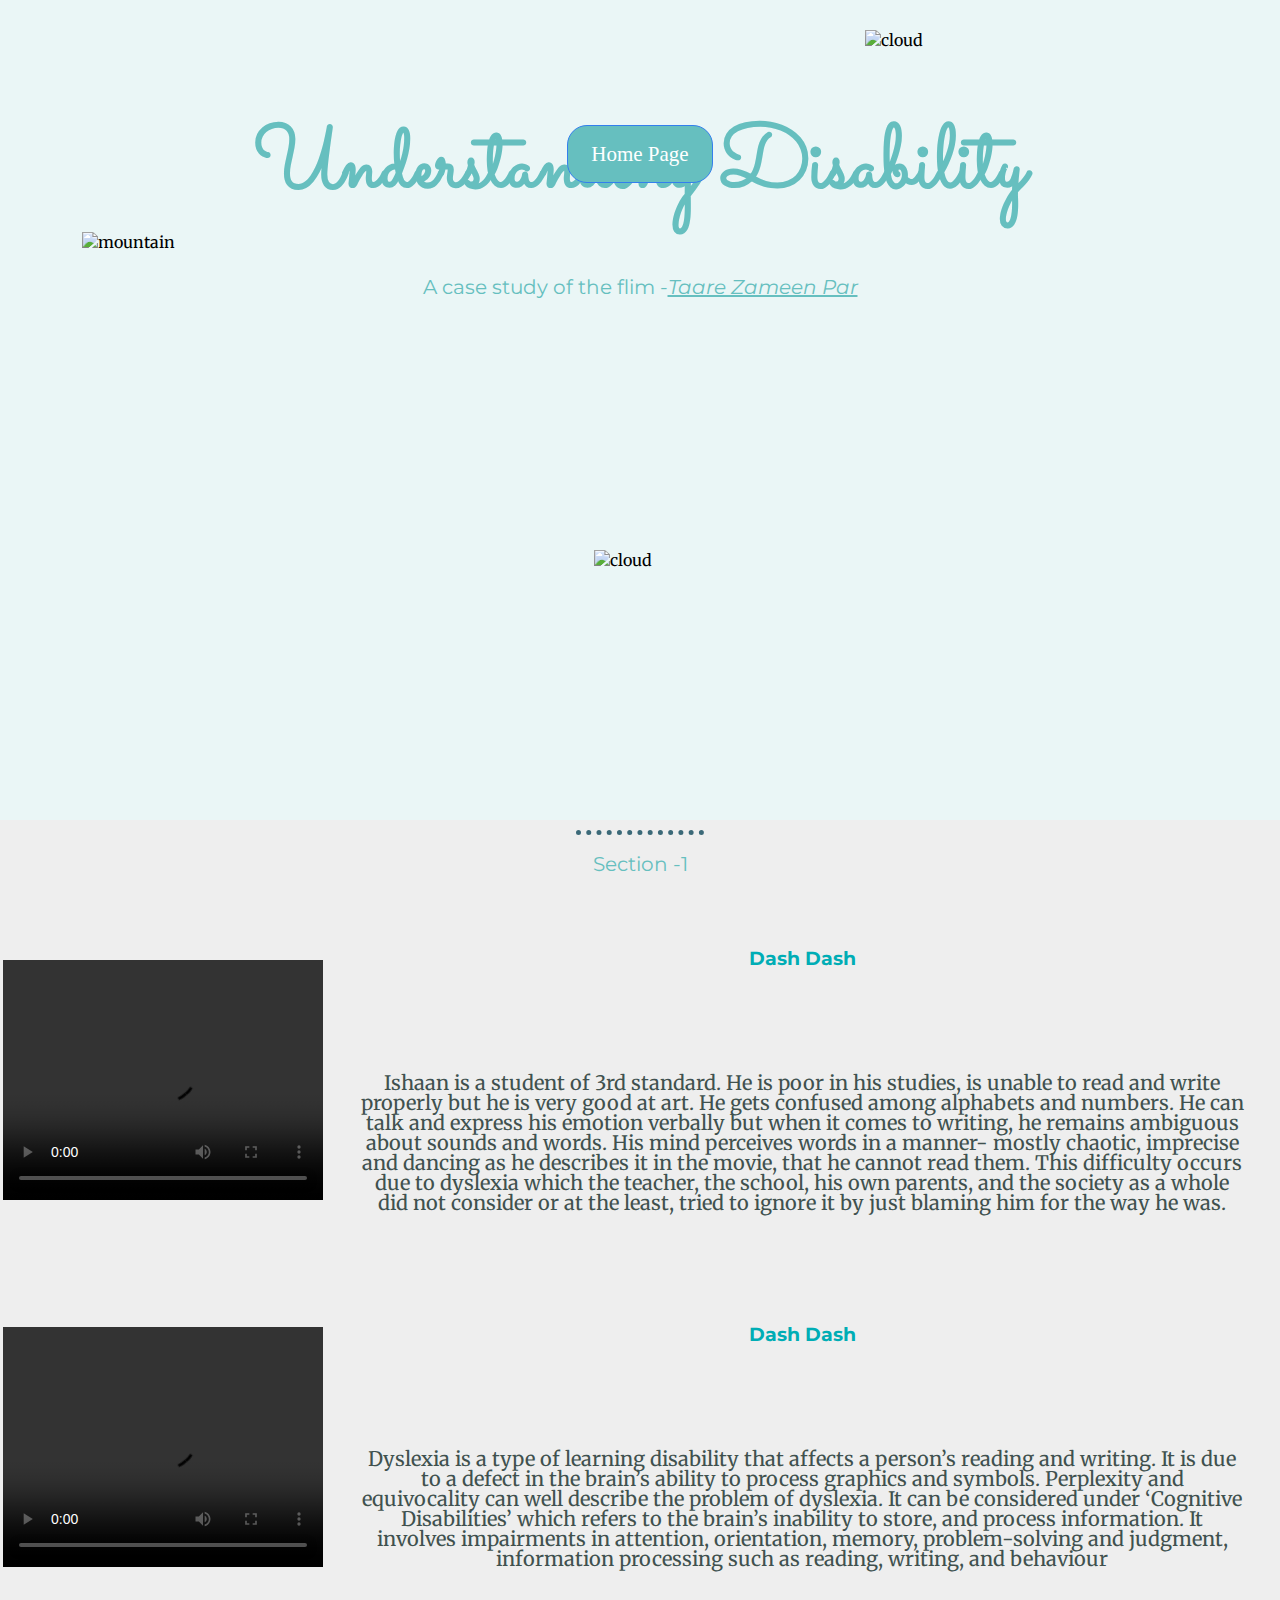
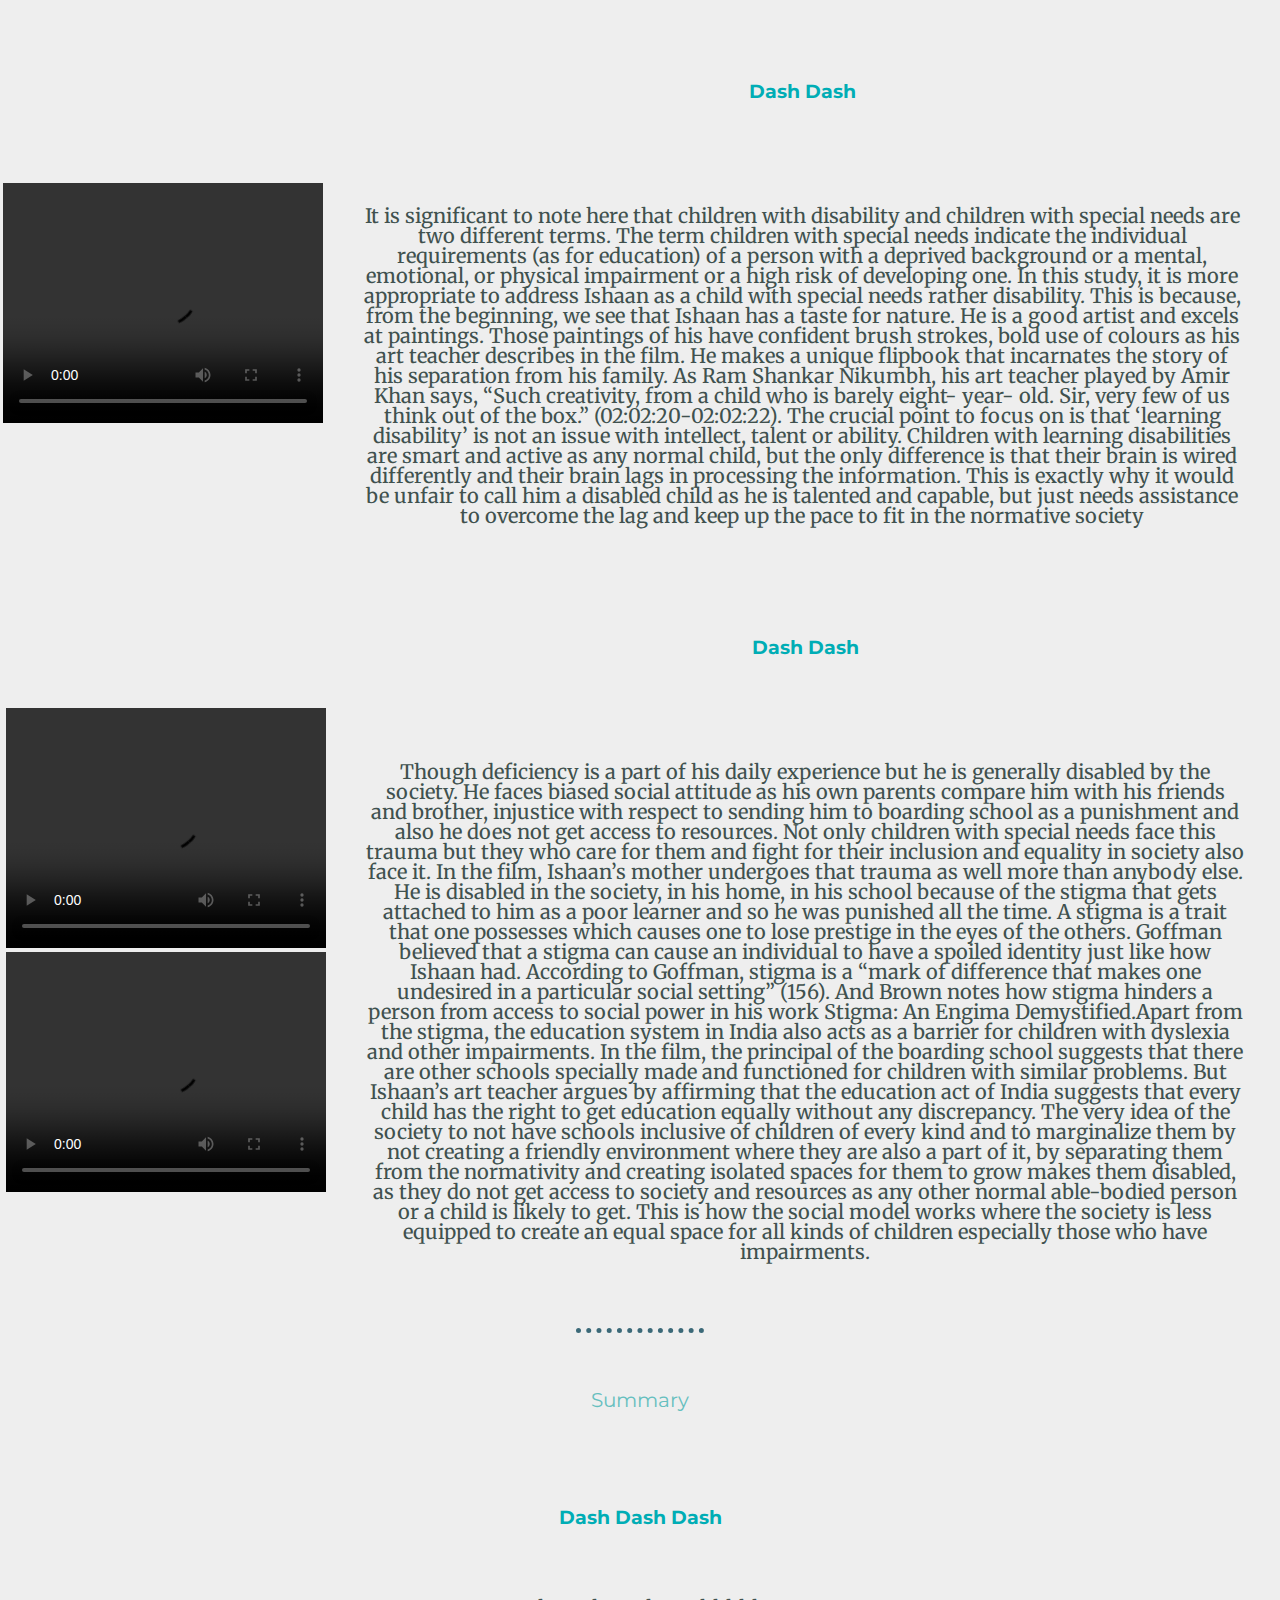
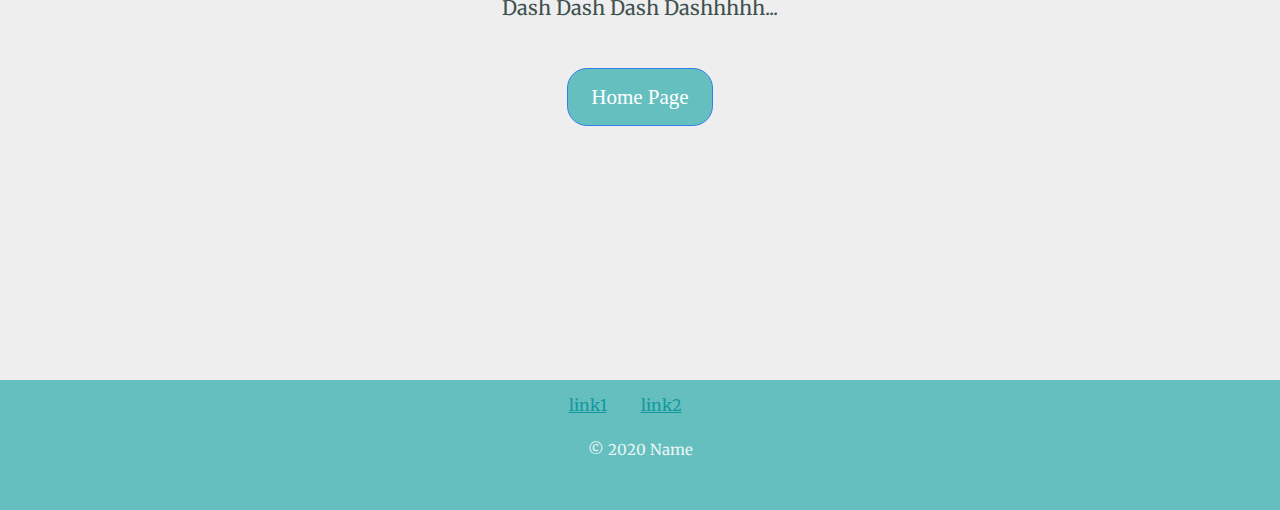
==== commit ab610c0b: "13" ====
--- a/page2.html
+++ b/page2.html
@@ -10,7 +10,7 @@
   <link href="https://fonts.googleapis.com/css2?family=Merriweather:wght@300&family=Montserrat:wght@100&family=Sacramento&display=swap" rel="stylesheet">
 </head>
 
-<body>
+<body style="background-color: #eeeeee" >
   <div class="top-container">
     <img class="cloud-1" src="images/cloud.png" alt="cloud">
     <img class="logo" src="images/dyslexia image.jfif.jpeg" alt="">
@@ -26,12 +26,12 @@
 
   </div>
 
-<div class="middle-container">
+<div >
   <hr class="after-hello">
-  <div class="skills">
+  <div style="background-color: #eeeeee" class="skills">
     <h2>Section -1</h2>
-    <div class="programming-skill-row-python">
-      <table>
+    <div class="middle-container-1" class="programming-skill-row-python">
+      <table >
         <tr>
           <td><video class="video" controls="controls" width="320" height="240">
               <source src="videos/20-08-09-20-22-02_01_01.mp4" type="video/mp4">
@@ -58,7 +58,7 @@
       </table>
 
     </div>
-    <div class="programming-skill-row-python">
+    <div  class="middle-container-1" class="programming-skill-row-python">
       <table>
         <tr>
           <td><video class="video" controls="controls" width="320" height="240">
@@ -85,7 +85,7 @@
       </table>
 
     </div>
-    <div class="programming-skill-row-python">
+    <div class="middle-container-1" class="programming-skill-row-python">
       <table>
         <tr>
           <td><video class="video" controls="controls" width="320" height="240">
@@ -118,7 +118,7 @@
     </div>
 
 
-    <div class="programming-skill-row-python">
+    <div class="middle-container-1" class="programming-skill-row-python">
       <table>
         <tr>
           <td>
@@ -152,7 +152,8 @@
                     In the film, Ishaan’s mother undergoes that trauma as well more than anybody else. He is disabled in the society, in his home, in his school because of the stigma that gets attached to him as a poor learner and so he was punished
                     all the time. A stigma is a trait that one possesses which causes one to lose prestige in the eyes of the others. Goffman believed that a stigma can cause an individual to have a spoiled identity just like how Ishaan had.
                     According to Goffman, stigma is a “mark of difference that makes one undesired in a particular social setting” (156). And Brown notes how stigma hinders a person from access to social power in his work Stigma: An Engima
-                    Demystified.</p>
+                    Demystified.Apart from the stigma, the education system in India also acts as a barrier for children with dyslexia and other impairments. In the film, the principal of the boarding school suggests that there are other schools specially made and functioned for children with similar problems. But Ishaan’s art teacher argues by affirming that the education act of India suggests that every child has the right to get education equally without any discrepancy. The very idea of the society to not have schools inclusive of children of every kind and to marginalize them by not creating a friendly environment where they are also a part of it, by separating them from the normativity and creating isolated spaces for them to grow makes them disabled, as they do not get access to society and resources as any other normal able-bodied person or a child is likely to get. This is how the social model works where the society is less equipped to create an equal space for all kinds of children especially those who have impairments.
+</p>
                 </td>
               </tr>
             </table>
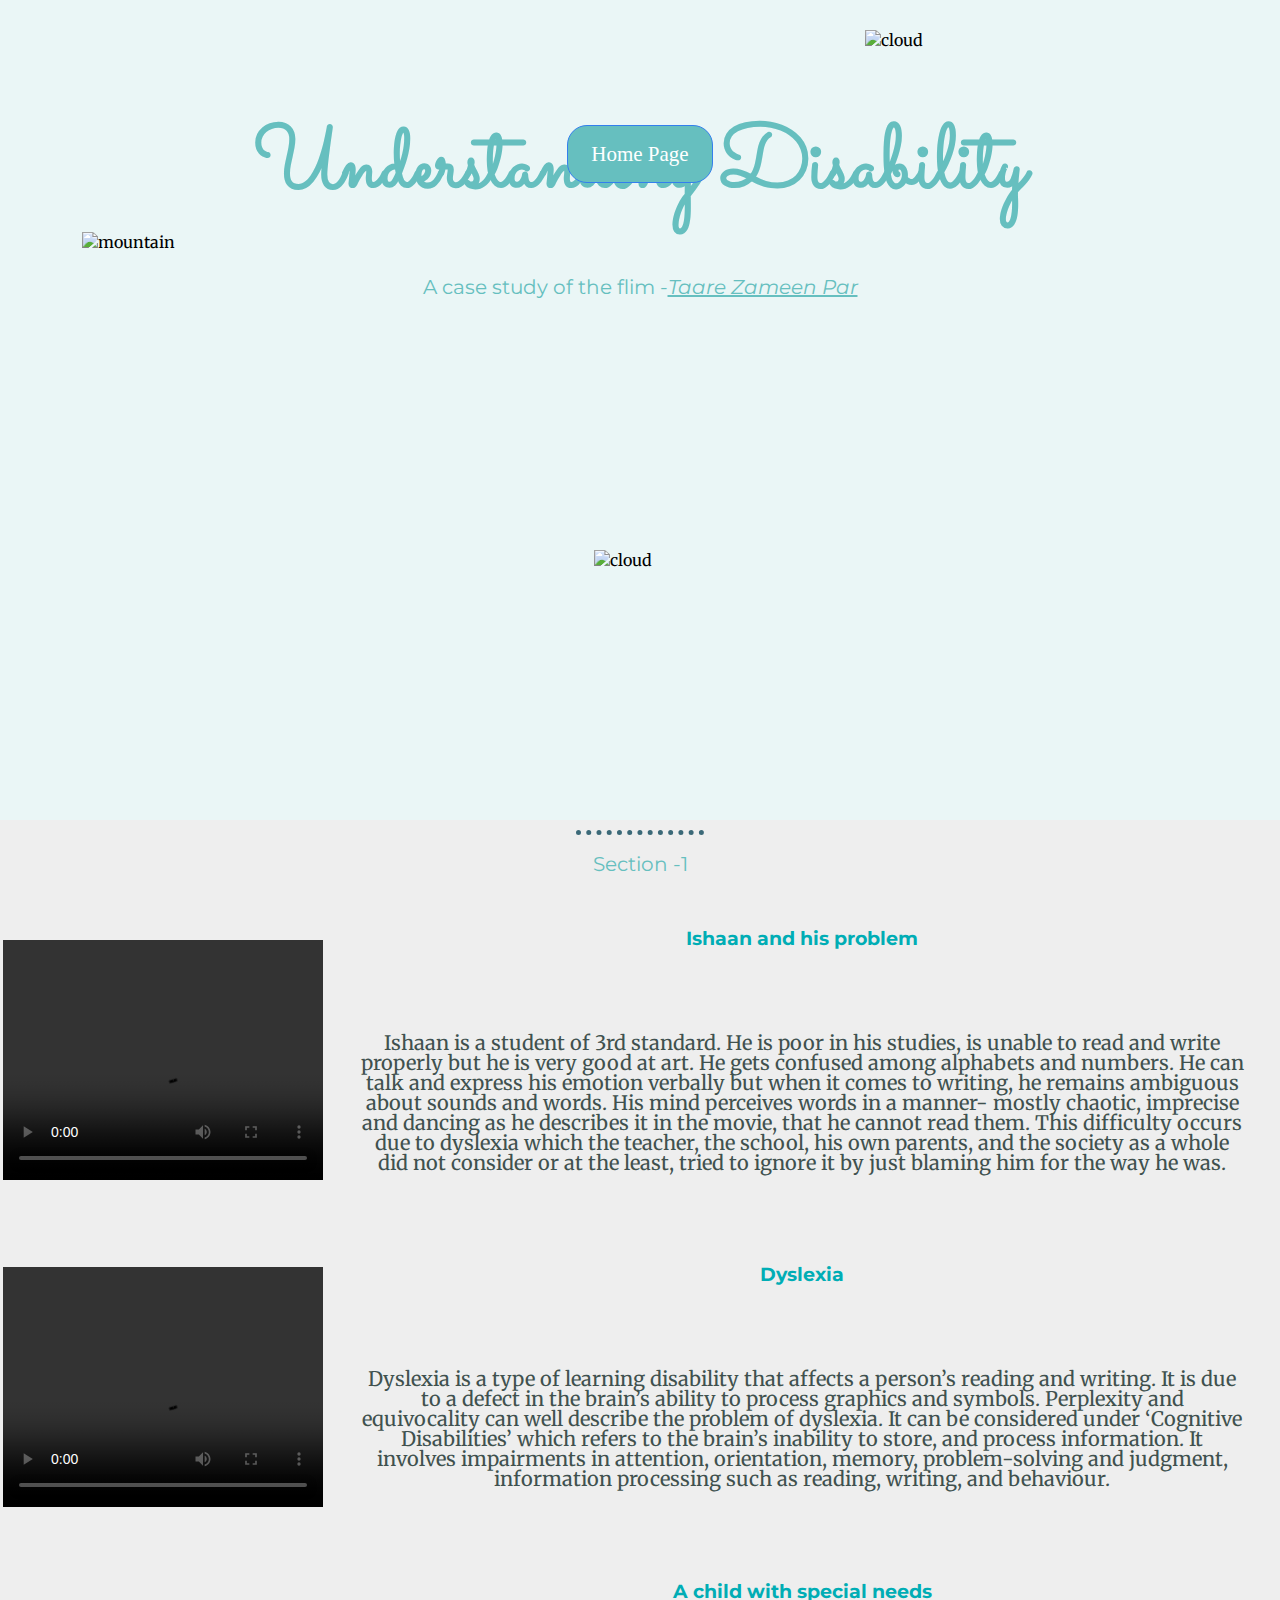
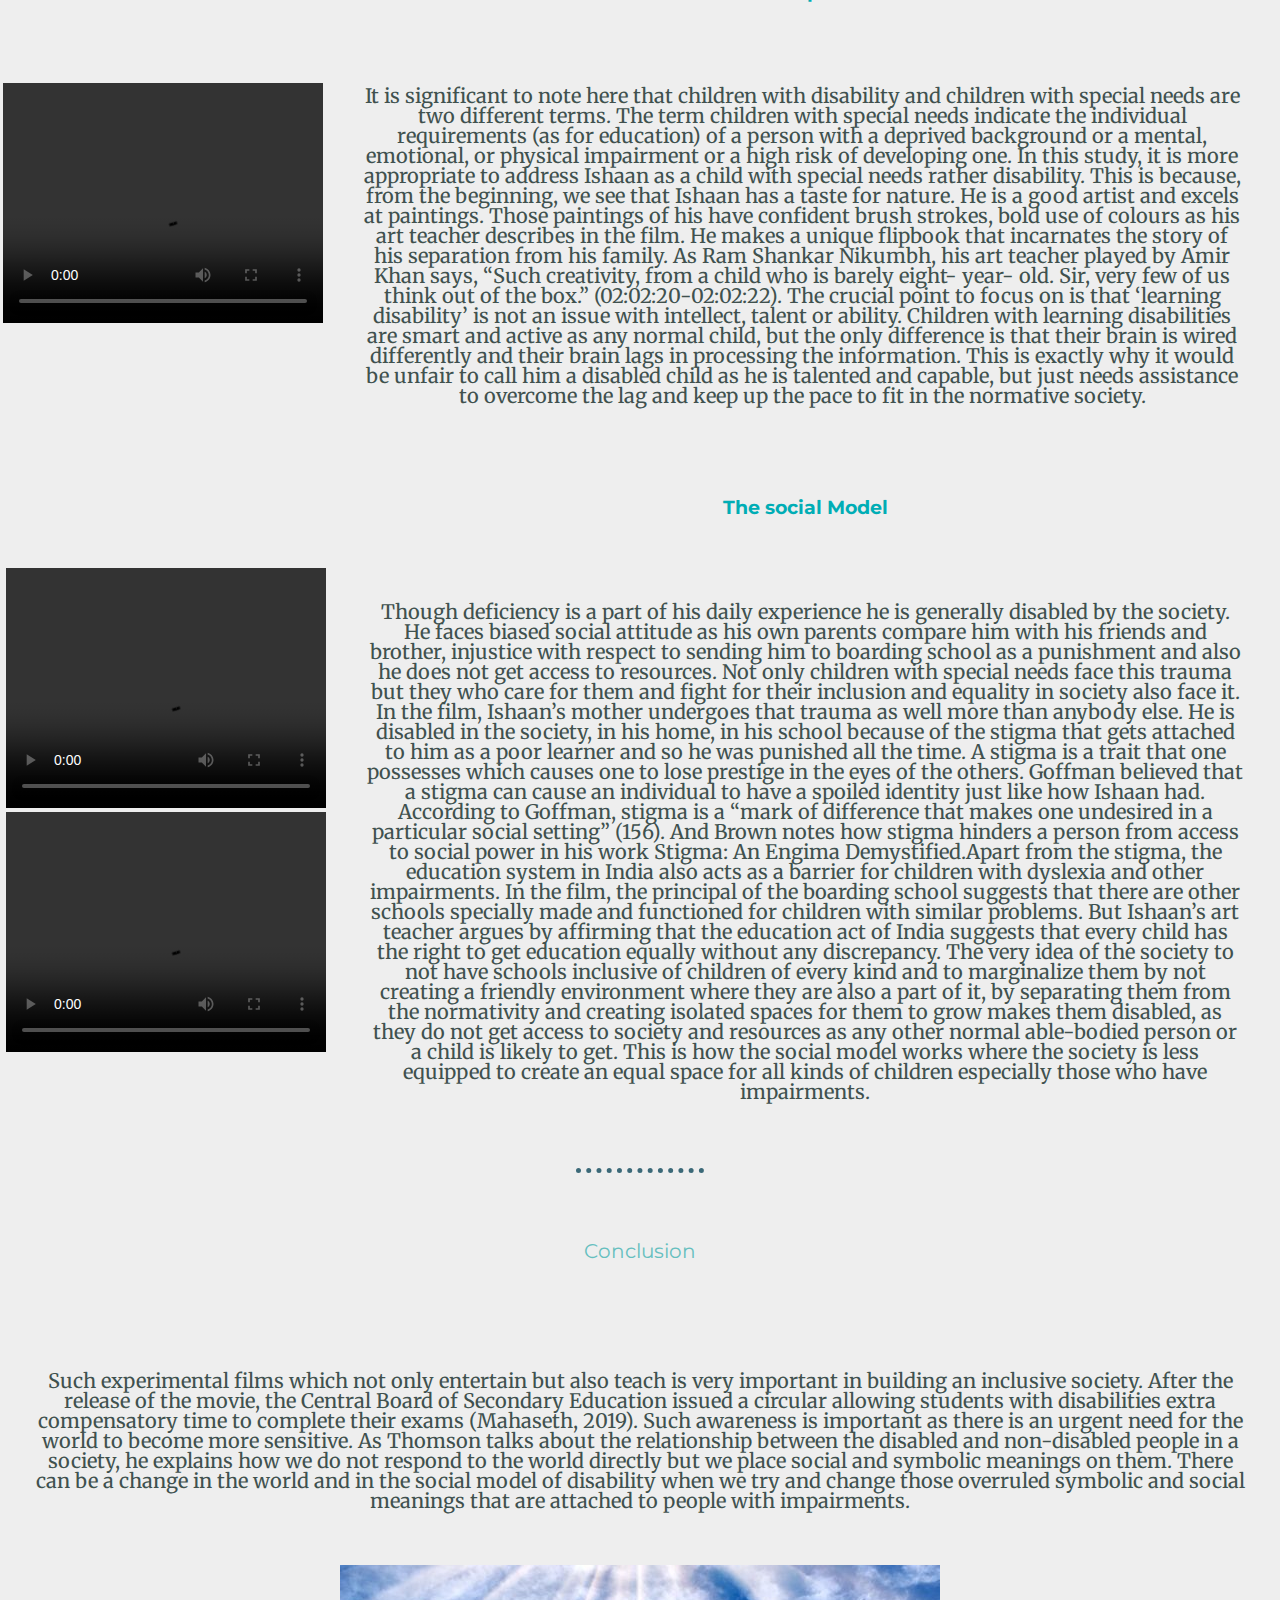
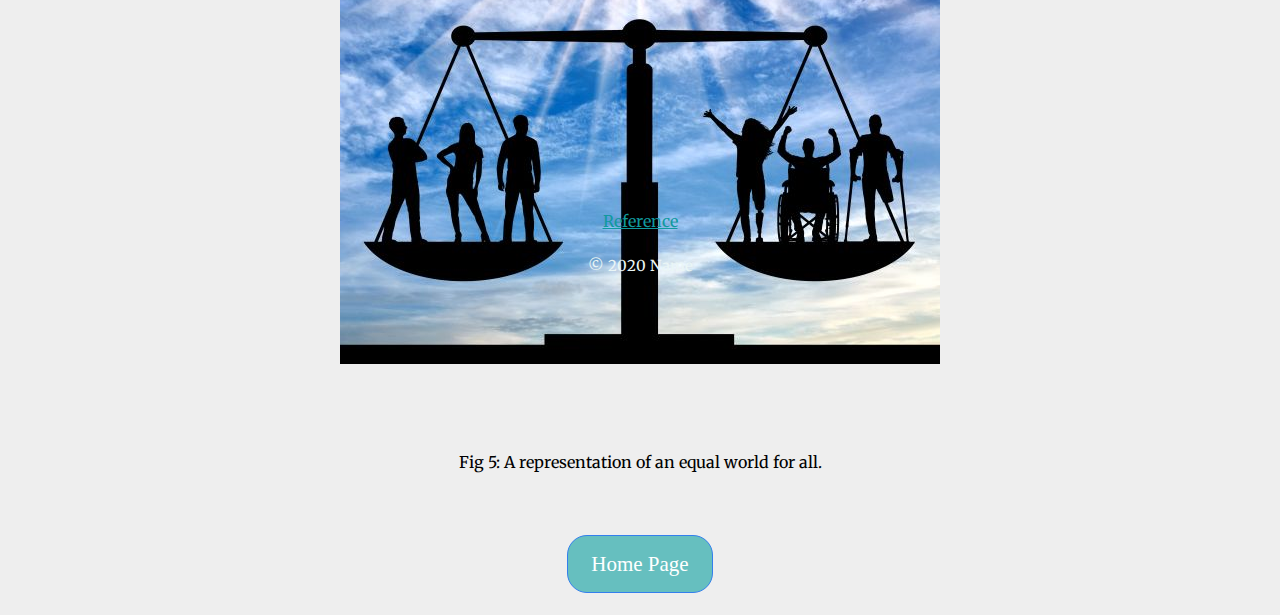
==== commit 17b4d50f: "1" ====
--- a/page2.html
+++ b/page2.html
@@ -42,7 +42,7 @@
             <table>
               <tr>
                 <td>
-                  <h3 style= "padding :30px">Dash Dash</h3>
+                  <h3 style= "padding :10px">Ishaan and his problem</h3>
                 </td>
               </tr>
               <tr>
@@ -69,14 +69,14 @@
             <table>
               <tr>
                 <td>
-                  <h3 style= "padding :30px">Dash Dash</h3>
+                  <h3 style= "padding :10px">Dyslexia</h3>
                 </td>
               </tr>
               <tr>
                 <td>
                   <p class="p2">Dyslexia is a type of learning disability that affects a person’s reading and writing. It is due to a defect in the brain’s ability to process graphics and symbols. Perplexity and equivocality can well describe the problem of
                     dyslexia. It can be considered under ‘Cognitive Disabilities’ which refers to the brain’s inability to store, and process information. It involves impairments in attention, orientation, memory, problem-solving and judgment,
-                    information processing such as reading, writing, and behaviour</p>
+                    information processing such as reading, writing, and behaviour.</p>
                 </td>
               </tr>
             </table>
@@ -96,7 +96,7 @@
             <table>
               <tr>
                 <td>
-                  <h3 style= "padding :30px">Dash Dash</h3>
+                  <h3 style= "padding :10px">A child with special needs</h3>
                 </td>
               </tr>
               <tr>
@@ -107,7 +107,7 @@
                     unique flipbook that incarnates the story of his separation from his family. As Ram Shankar Nikumbh, his art teacher played by Amir Khan says, “Such creativity, from a child who is barely eight- year- old. Sir, very few of us
                     think out of the box.” (02:02:20-02:02:22). The crucial point to focus on is that ‘learning disability’ is not an issue with intellect, talent or ability. Children with learning disabilities are smart and active as any normal
                     child, but the only difference is that their brain is wired differently and their brain lags in processing the information. This is exactly why it would be unfair to call him a disabled child as he is talented and capable, but
-                    just needs assistance to overcome the lag and keep up the pace to fit in the normative society</p>
+                    just needs assistance to overcome the lag and keep up the pace to fit in the normative society.</p>
                 </td>
               </tr>
             </table>
@@ -142,12 +142,12 @@
             <table>
               <tr>
                 <td>
-                  <h3 style= "padding :30px">Dash Dash</h3 >
-                </td>
-              </tr>
-              <tr>
-                <td>
-                  <p class="p2">Though deficiency is a part of his daily experience but he is generally disabled by the society. He faces biased social attitude as his own parents compare him with his friends and brother, injustice with respect to sending him
+                  <h3 style= "padding :10px">The social Model </h3 >
+                </td>
+              </tr>
+              <tr>
+                <td>
+                  <p class="p2">Though deficiency is a part of his daily experience he is generally disabled by the society. He faces biased social attitude as his own parents compare him with his friends and brother, injustice with respect to sending him
                     to boarding school as a punishment and also he does not get access to resources. Not only children with special needs face this trauma but they who care for them and fight for their inclusion and equality in society also face it.
                     In the film, Ishaan’s mother undergoes that trauma as well more than anybody else. He is disabled in the society, in his home, in his school because of the stigma that gets attached to him as a poor learner and so he was punished
                     all the time. A stigma is a trait that one possesses which causes one to lose prestige in the eyes of the others. Goffman believed that a stigma can cause an individual to have a spoiled identity just like how Ishaan had.
@@ -167,19 +167,35 @@
   </div>
   <hr class="after-hello">
   <div class="contact-me">
-    <h2>Summary</h2>
-    <h3>Dash Dash Dash</h3>
-    <p>Dash Dash Dash Dashhhhh...</p>
+    <table class = "img-2">
+      <tr>
+        <td><h2>Conclusion</h2></td>
+      </tr>
+
+    <tr>
+      <td>
+        <p class="p2">Such experimental films which not only entertain but also teach is very important in building an inclusive society. After the release of the movie, the Central Board of Secondary Education issued a circular allowing students with disabilities extra compensatory time to complete their exams (Mahaseth, 2019). Such awareness is important as there is an urgent need for the world to become more sensitive. As Thomson talks about the relationship between the disabled and non-disabled people in a society, he explains how we do not respond to the world directly but we place social and symbolic meanings on them. There can be a change in the world and in the social model of disability when we try and change those overruled symbolic and social meanings that are attached to people with impairments.</p>
+
+      </td>
+    </tr>
+
+    <tr>
+        <td>
+          <img  src="images/social model 2.jpg" alt="">
+        </td>
+
+    </tr>
+    <tr>
+      <td>Fig 5: A representation of an equal world for all.</td>
+    </tr>
+  </table>
     <a class="btn" href="index.html">Home Page</a>
   </div>
 
-
-
 </div>
 
-  <div class="bottom-container">
-    <a class="footer-link" href="https://www.linkedin.com/">link1</a>
-    <a class="footer-link-01" href="https://twitter.com/">link2</a>
+  <div class="bottom-container-1">
+    <a class="footer-link-01" href="https://twitter.com/">Reference</a>
     <p class="footer-copyright">© 2020 Name </p>
   </div>
 
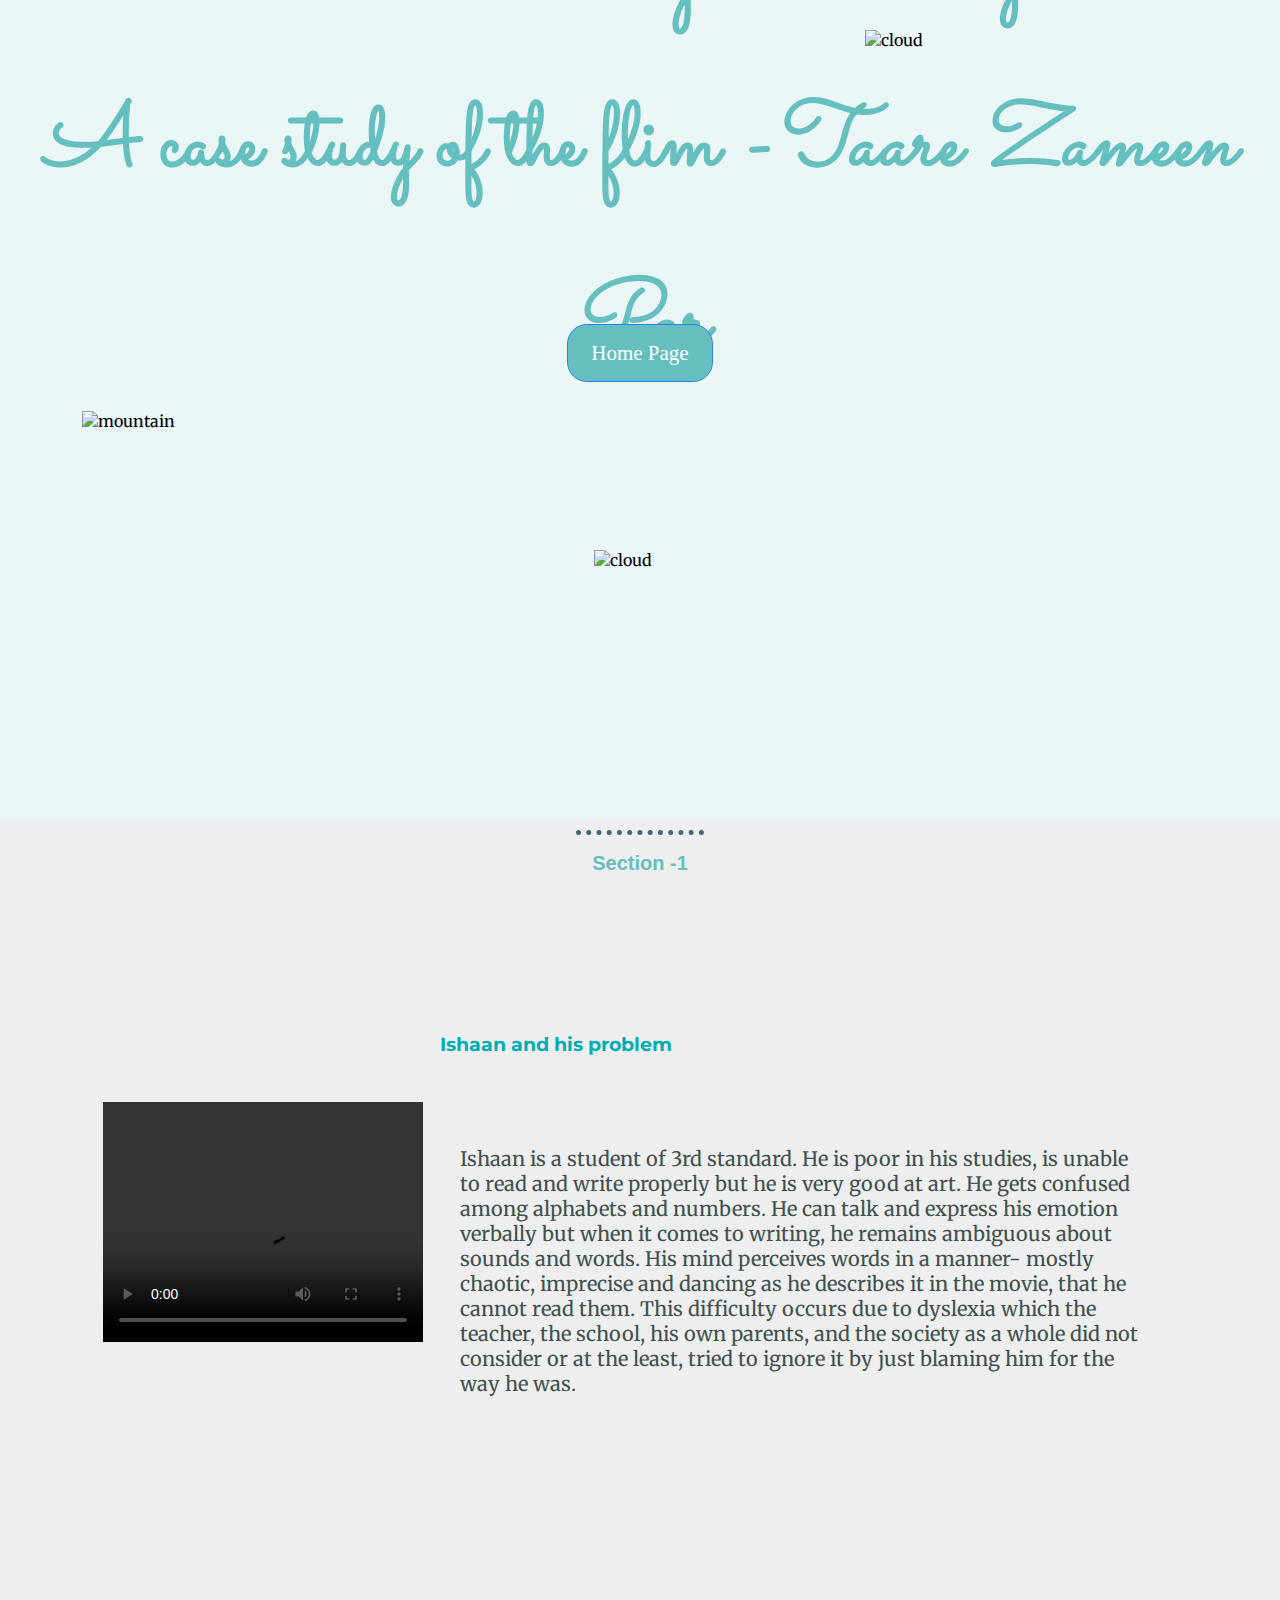
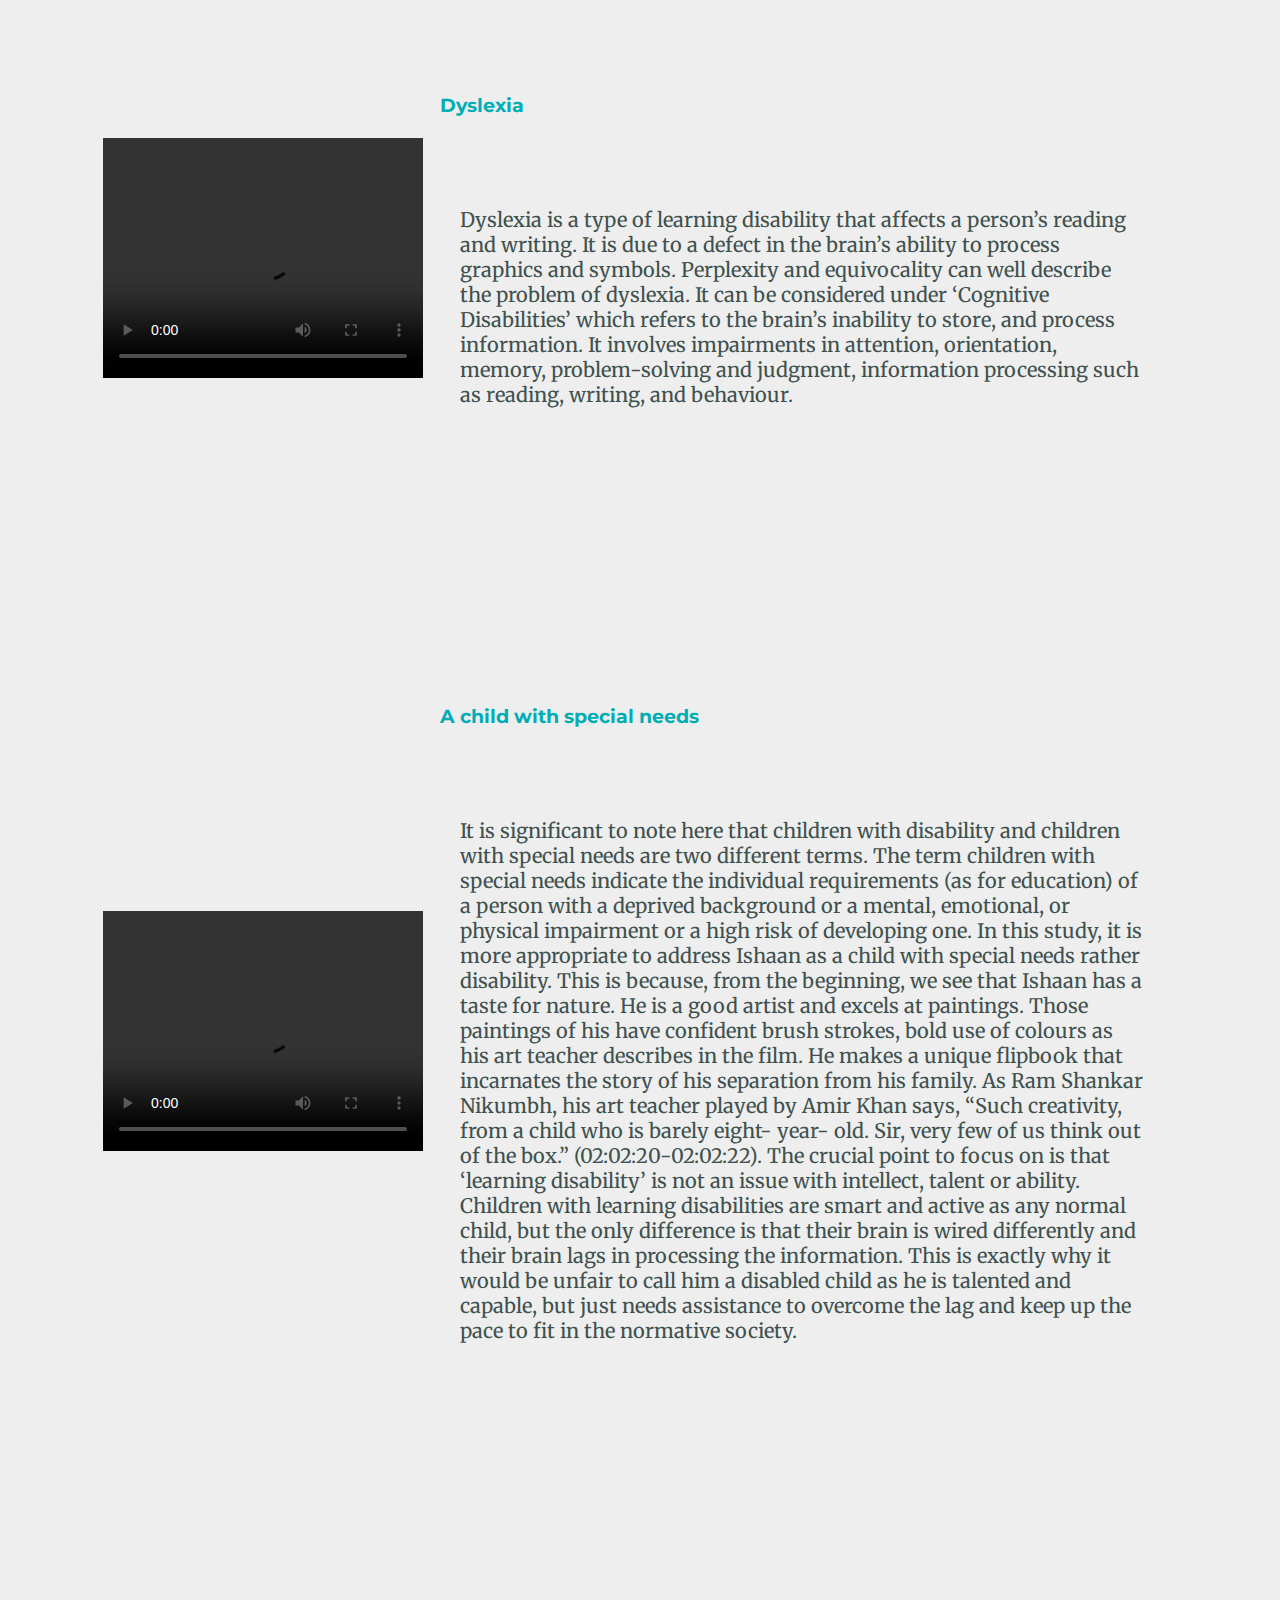
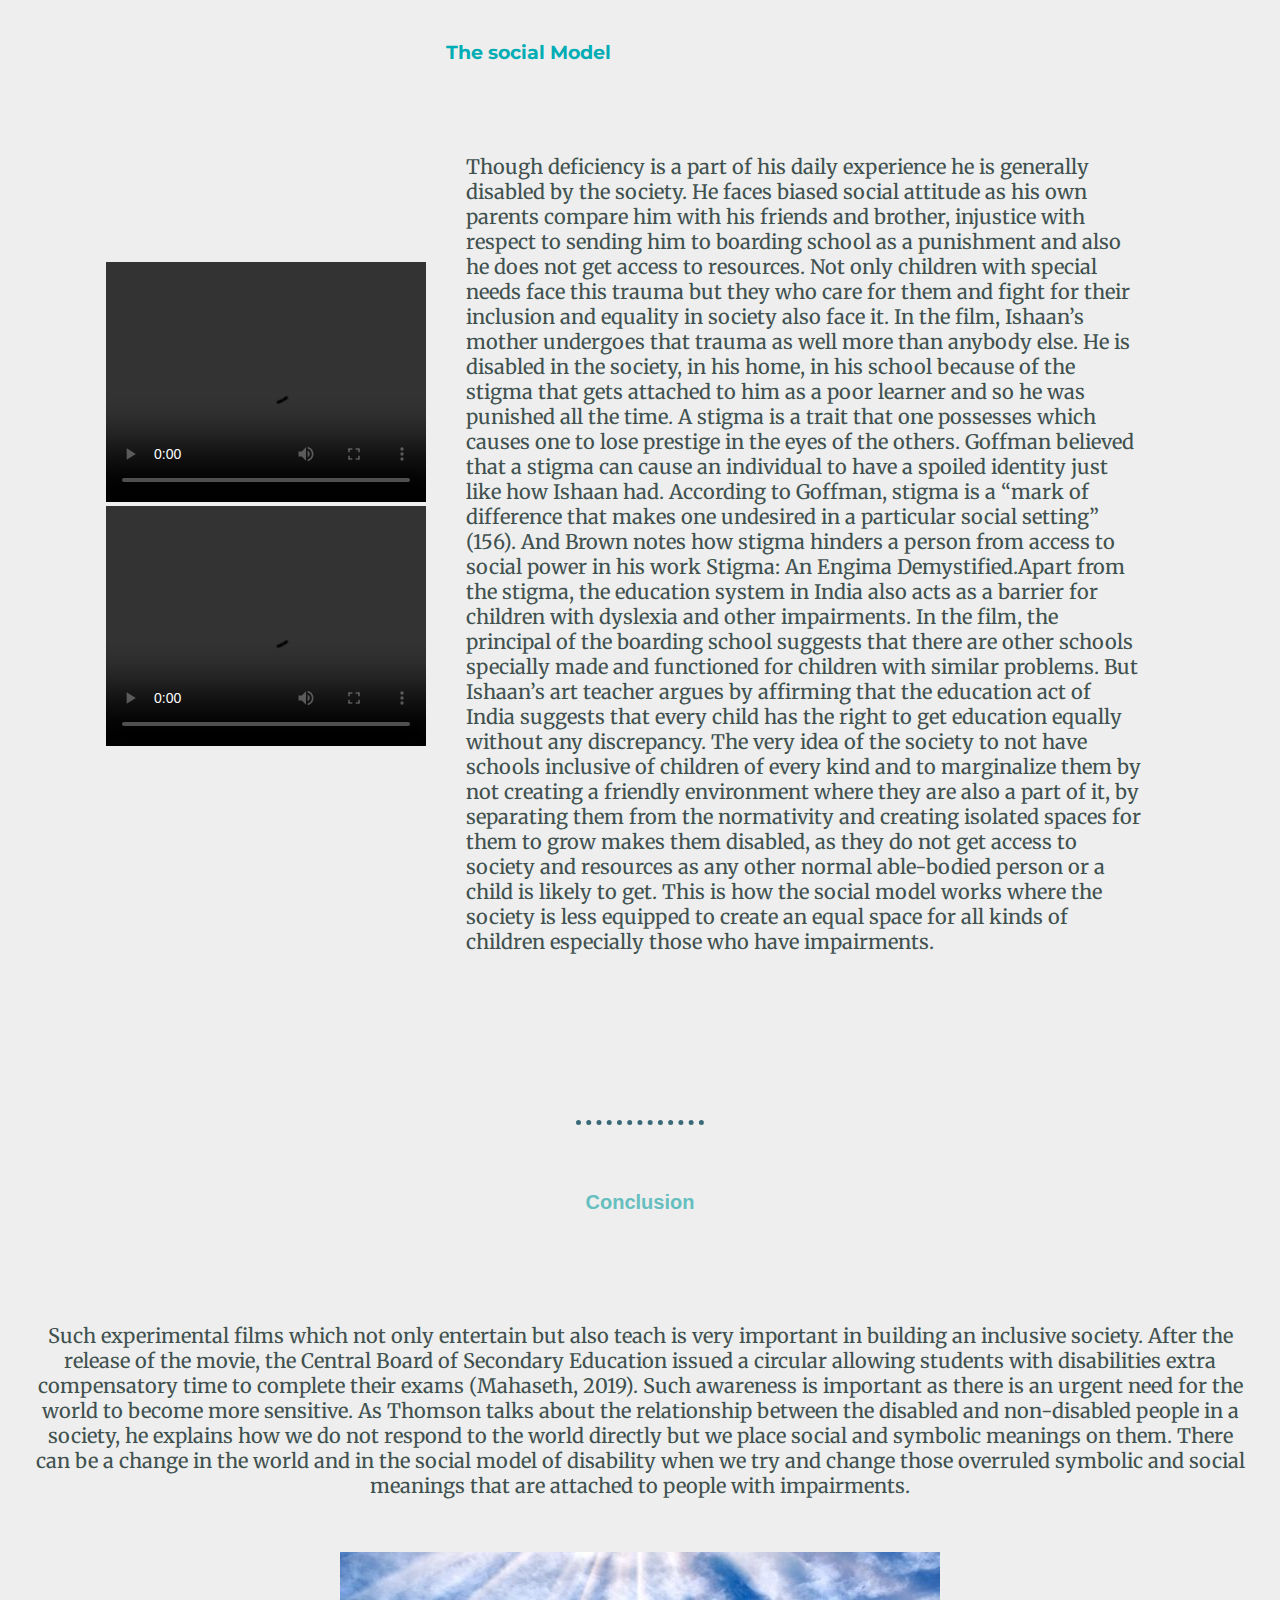
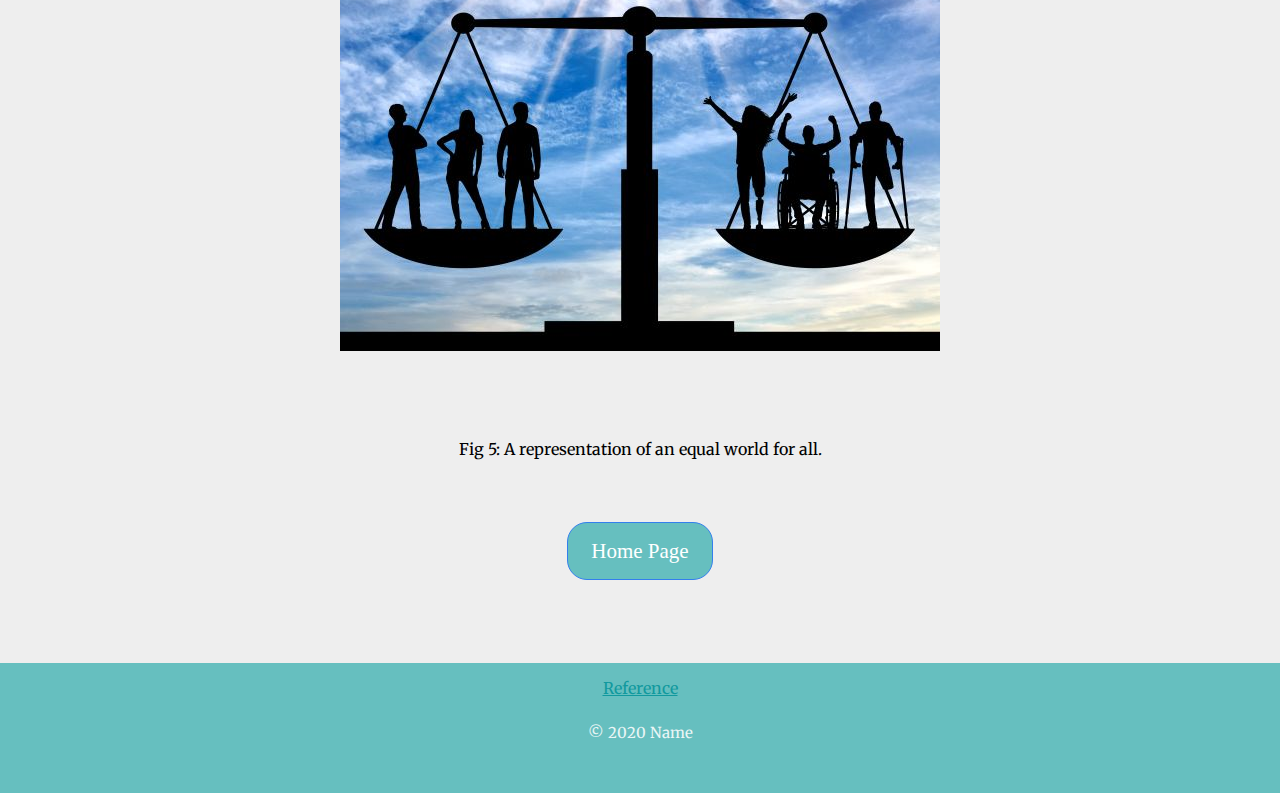
==== commit 5f50f9e5: "1" ====
--- a/page2.html
+++ b/page2.html
@@ -14,9 +14,8 @@
   <div class="top-container">
     <img class="cloud-1" src="images/cloud.png" alt="cloud">
     <img class="logo" src="images/dyslexia image.jfif.jpeg" alt="">
-    <h1 class="heading-1">Understanding Disability</h1>
-    <h2 class="paragraph-1">A case study of the flim -<span class="robot"><i>Taare Zameen Par</i></span> </h2>
-    <img class="cloud-2" src="images/cloud.png" alt="cloud">
+    <h1 class="heading-1">Understanding Disability <br> A case study of the flim -<span class="robot"><i>Taare Zameen Par</i></span></h1>
+<img class="cloud-2" src="images/cloud.png" alt="cloud">
     <img class="mountain-1" src="images/taare-zameen-par01.jpg" alt="mountain">
     <div class="top-btn">
       <a class="btn" href="index.html">Home Page</a>
@@ -195,7 +194,7 @@
 </div>
 
   <div class="bottom-container-1">
-    <a class="footer-link-01" href="https://twitter.com/">Reference</a>
+    <a class="footer-link-01" href="reference.html">Reference</a>
     <p class="footer-copyright">© 2020 Name </p>
   </div>
 
--- a/css/style.css
+++ b/css/style.css
@@ -16,10 +16,11 @@
 }
 
 h2{
-  font-family: 'Montserrat', sans-serif;
+  font-family:  sans-serif;
   color: #66BFBF;
   font-size: 1.25rem;
   font-weight: normal;
+  font-weight: bold;
 }
 h3{
   color: #00adb5;
@@ -59,12 +60,13 @@
 
 
 .robot{
-  text-decoration: underline;
+
 }
 .heading-1{
   position: relative;
 
-  top : 30px;
+  bottom : 170px  ;
+  font-size:  1;
 }
 .paragraph-1{
   position: relative;
@@ -87,7 +89,7 @@
   width:9%;
   position: relative;
   right : 40%;
-  top : 180px;
+  top : 20px:;
 
 }
 .cloud-2 {
@@ -99,14 +101,14 @@
 .mountain-1 {
   position: relative;
 
-  bottom: 53px;
+  bottom:  173px;
 
   right: 40%;
 }
 .mountain-2 {
   position: relative;
   transform: scaleX(-1);
-  bottom: 630px;
+  bottom:  750px;
   left : 40%;
 
 }
@@ -135,6 +137,15 @@
 }
 
 .bottom-container{
+  position: relative;
+
+  padding: 15px;
+  height :100px;
+  background-color: #66BFBF;
+}
+.bottom-container-1{
+  position: relative;
+  top:500px;
   padding: 15px;
   height :100px;
   background-color: #66BFBF;
@@ -155,6 +166,14 @@
 .middle-container{
   background-color: #eeeeee;
   padding: 30px;
+}
+
+.middle-container-1{
+  background-color: #eeeeee;
+  padding: 100px;
+  text-align: left;
+  line-height: 2;
+
 }
 
 .btn:hover {
@@ -240,14 +259,17 @@
 }
 .top-btn{
   position: relative;
-  bottom: 200px;
+  bottom: 300px;
 
 }
 .p2{
   color: #40514E;
   font-family: 'Merriweather', serif;
   font-size: 1.25rem;
-  line-height: 1;
+  line-height: 1.25;
   padding: 30px;
 
 }
+.img-2{
+  width = 30%;
+}
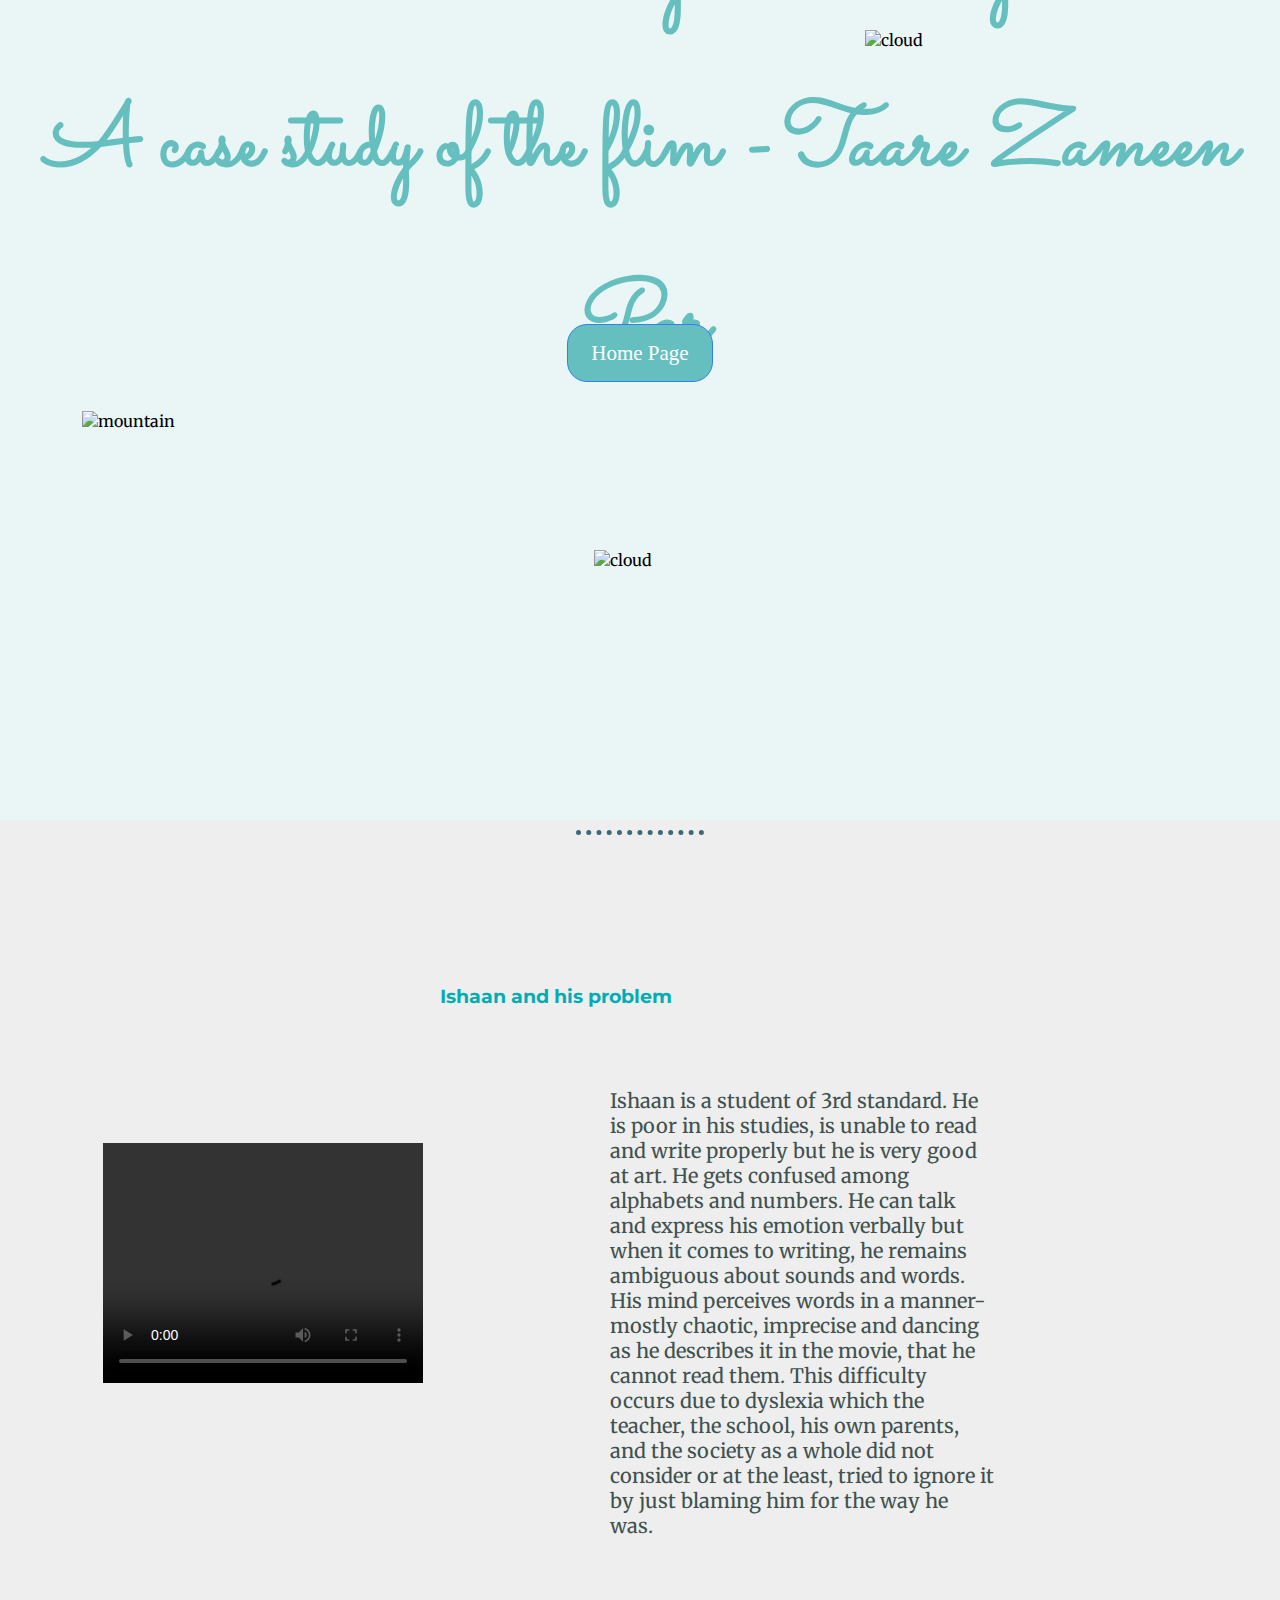
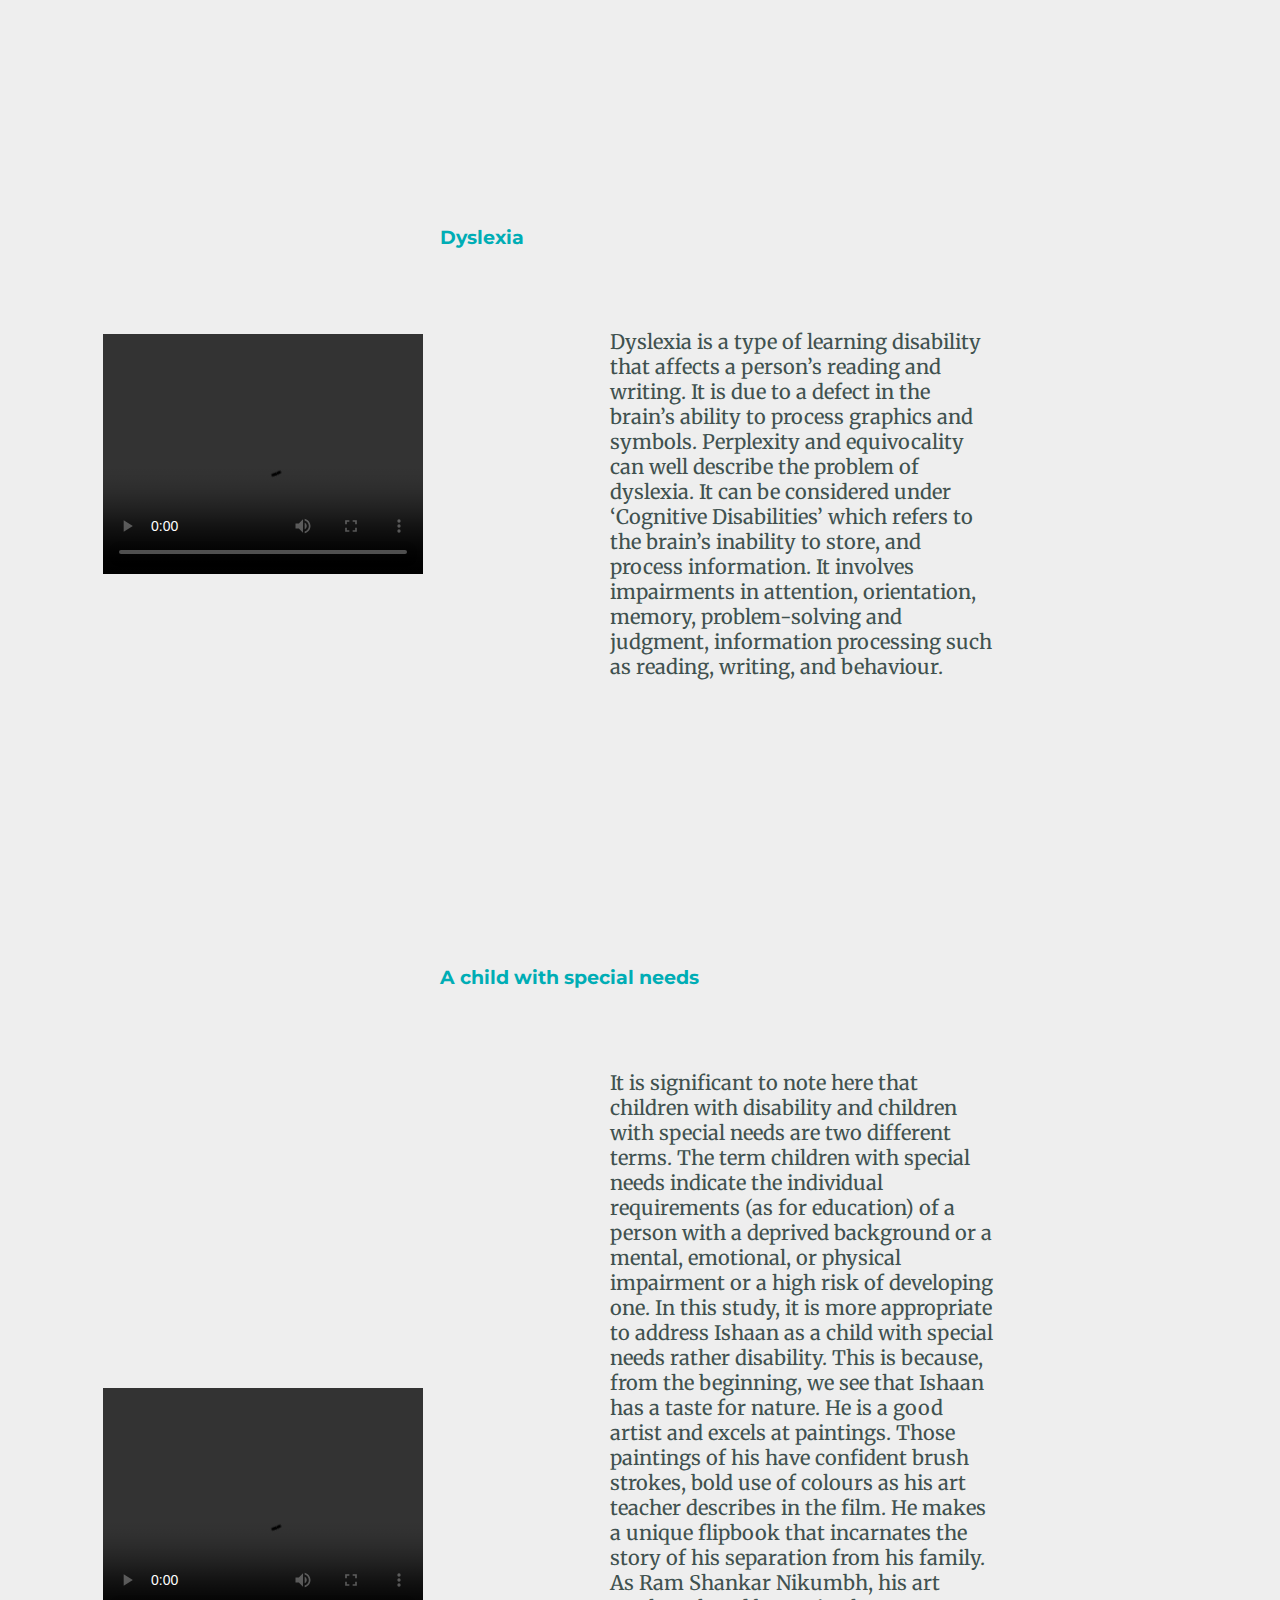
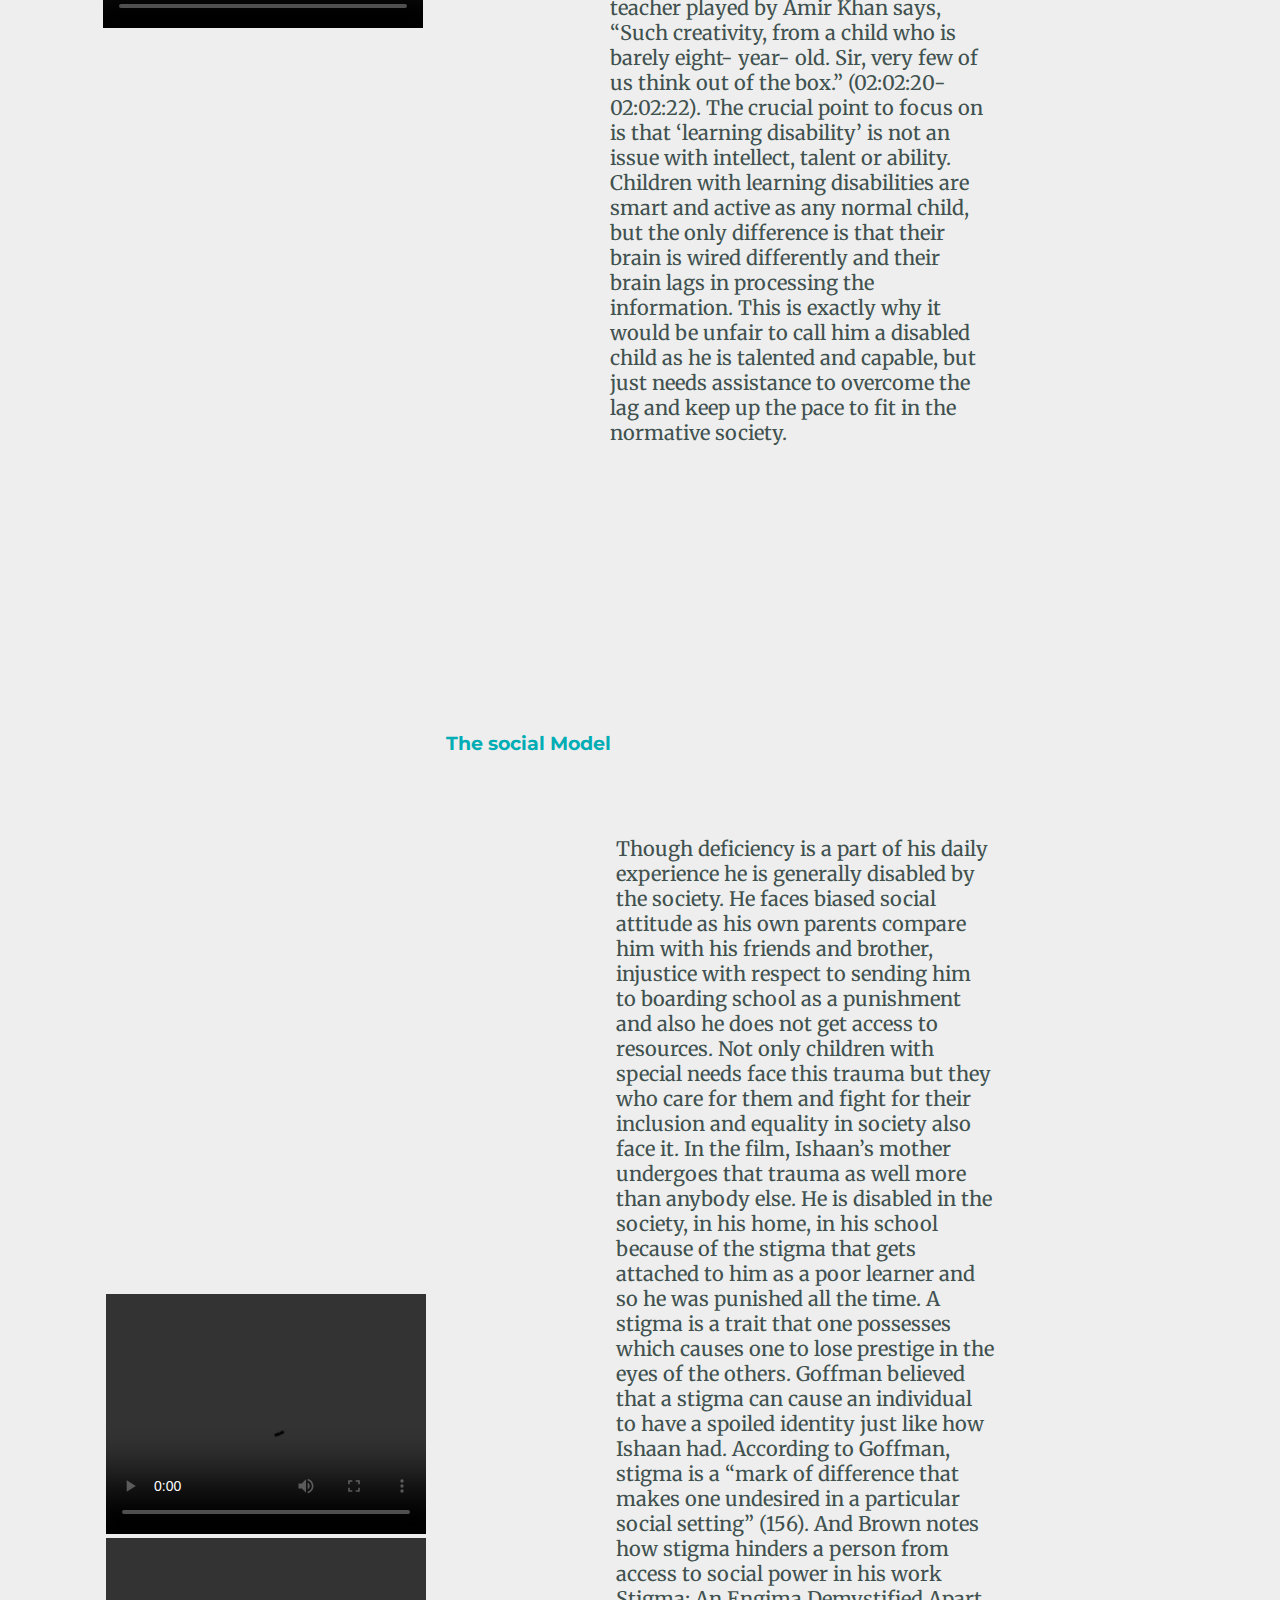
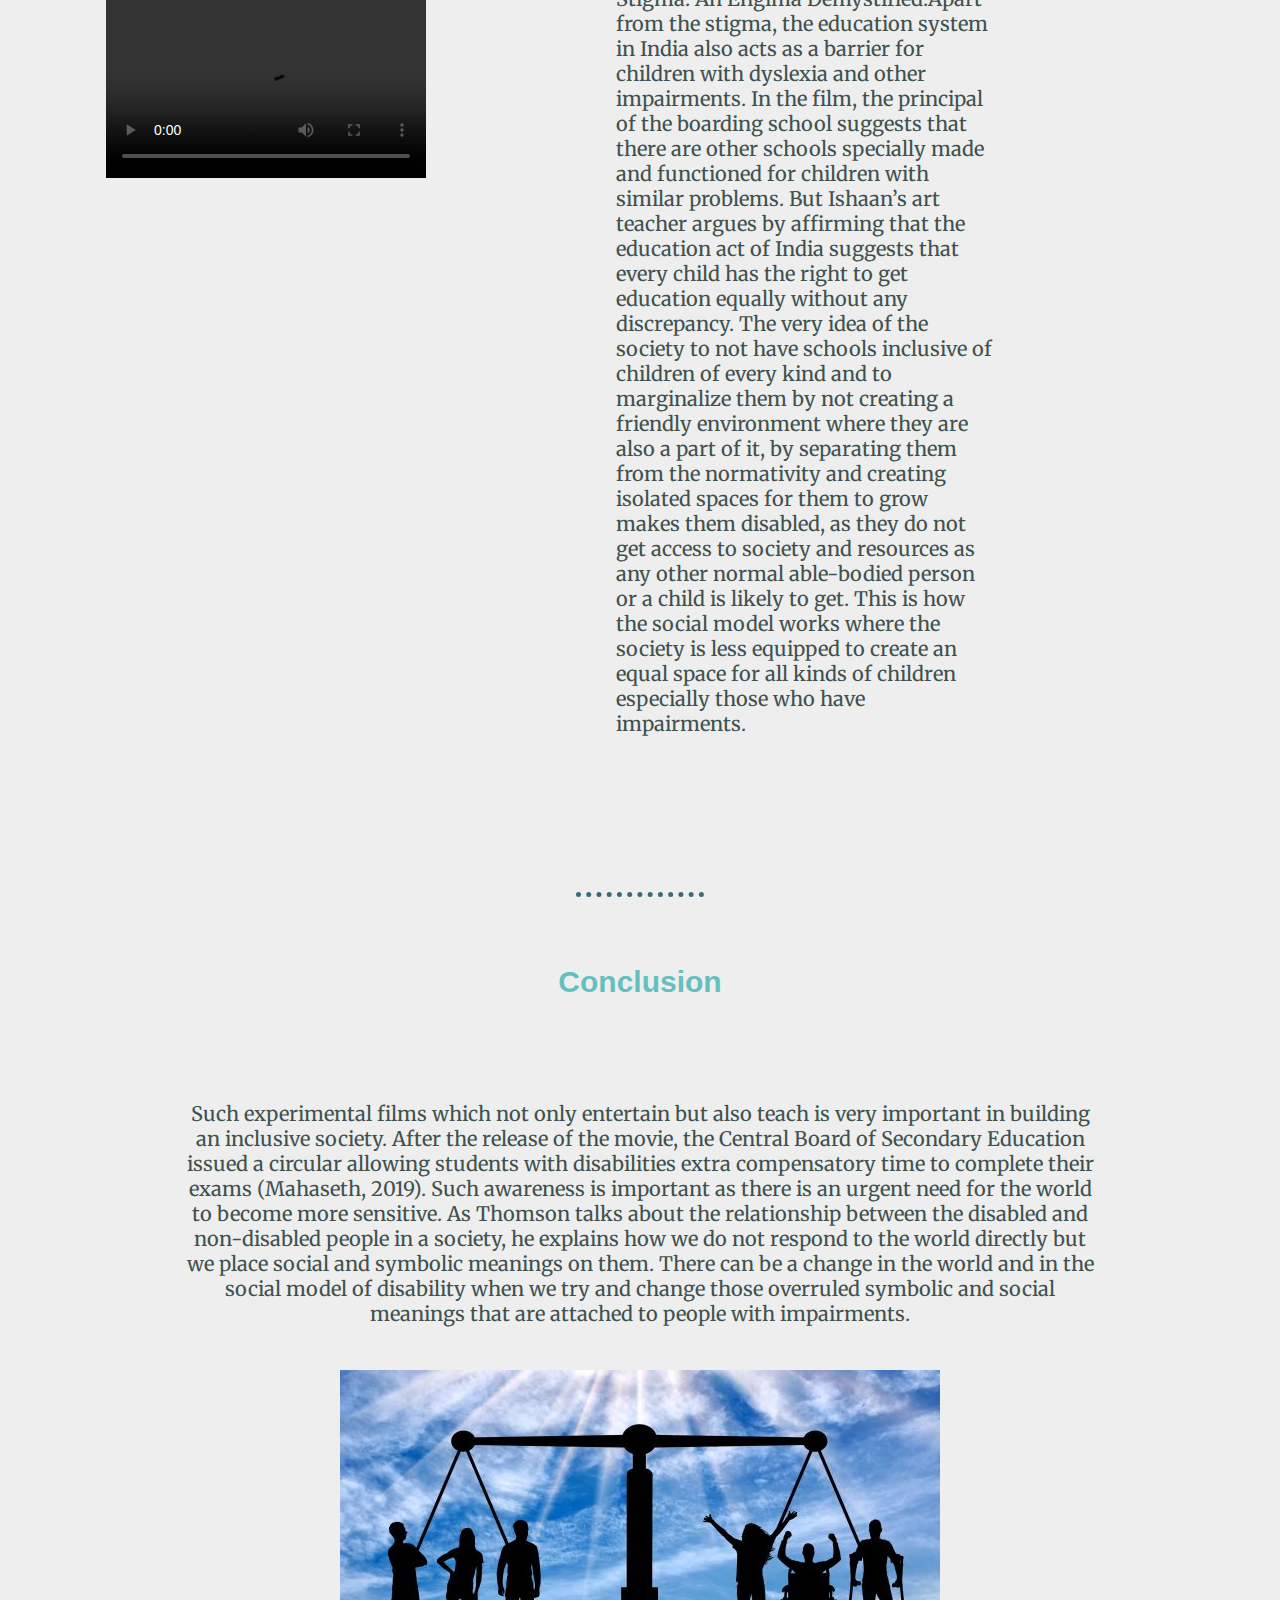
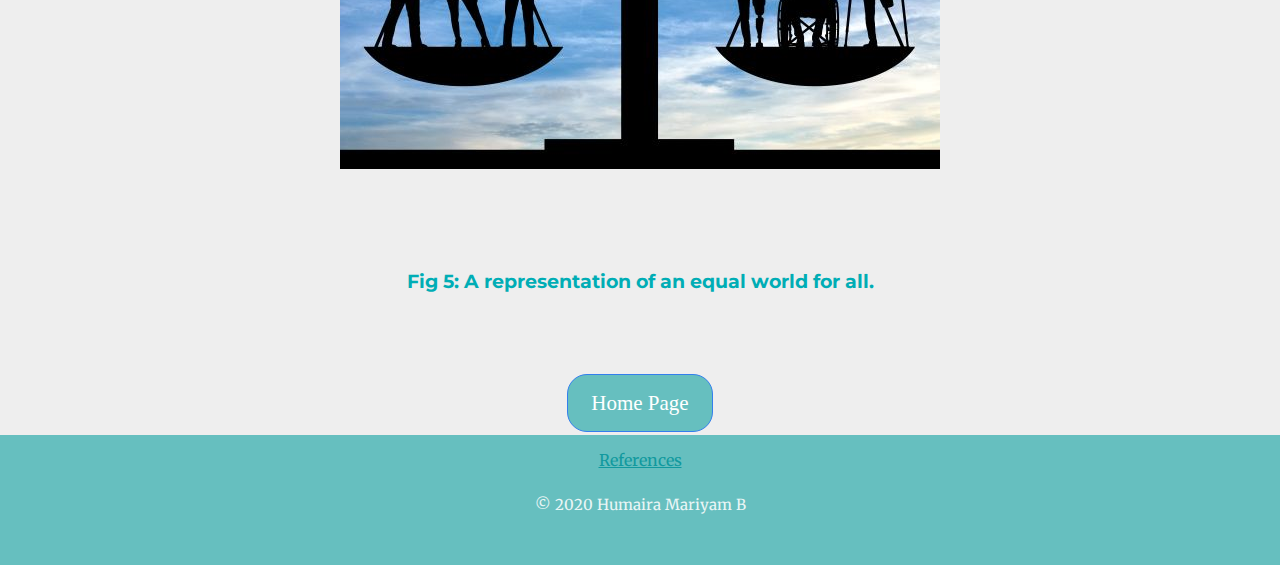
==== commit e9997e2b: "1" ====
--- a/page2.html
+++ b/page2.html
@@ -14,7 +14,7 @@
   <div class="top-container">
     <img class="cloud-1" src="images/cloud.png" alt="cloud">
     <img class="logo" src="images/dyslexia image.jfif.jpeg" alt="">
-    <h1 class="heading-1">Understanding Disability <br> A case study of the flim -<span class="robot"><i>Taare Zameen Par</i></span></h1>
+    <h1 class="heading-1">Understanding Disability:<br> A case study of the flim -<span class="robot"><i>Taare Zameen Par</i></span></h1>
 <img class="cloud-2" src="images/cloud.png" alt="cloud">
     <img class="mountain-1" src="images/taare-zameen-par01.jpg" alt="mountain">
     <div class="top-btn">
@@ -28,7 +28,7 @@
 <div >
   <hr class="after-hello">
   <div style="background-color: #eeeeee" class="skills">
-    <h2>Section -1</h2>
+
     <div class="middle-container-1" class="programming-skill-row-python">
       <table >
         <tr>
@@ -168,7 +168,7 @@
   <div class="contact-me">
     <table class = "img-2">
       <tr>
-        <td><h2>Conclusion</h2></td>
+        <td><h2 style= "font-size: 30px">Conclusion</h2></td>
       </tr>
 
     <tr>
@@ -180,13 +180,12 @@
 
     <tr>
         <td>
-          <img  src="images/social model 2.jpg" alt="">
+          <img  style = "padding =0px margin= 0px"src="images/social model 2.jpg" alt="">
+          <h3 style = "padding =0px margin= 0px">Fig 5: A representation of an equal world for all.</h3>
         </td>
 
     </tr>
-    <tr>
-      <td>Fig 5: A representation of an equal world for all.</td>
-    </tr>
+
   </table>
     <a class="btn" href="index.html">Home Page</a>
   </div>
@@ -194,8 +193,8 @@
 </div>
 
   <div class="bottom-container-1">
-    <a class="footer-link-01" href="reference.html">Reference</a>
-    <p class="footer-copyright">© 2020 Name </p>
+    <a class="footer-link-01" href="reference.html">References</a>
+    <p class="footer-copyright">© 2020 Humaira Mariyam B  </p>
   </div>
 
 
--- a/css/style.css
+++ b/css/style.css
@@ -47,7 +47,7 @@
   line-height: 2;
 
   text-align: center;
-  margin: 10px 20%;
+  margin: 10px 5%;
   padding: 20px;
 }
 .skill-row{
@@ -267,6 +267,7 @@
   font-family: 'Merriweather', serif;
   font-size: 1.25rem;
   line-height: 1.25;
+  margin: 10px 150px;
   padding: 30px;
 
 }
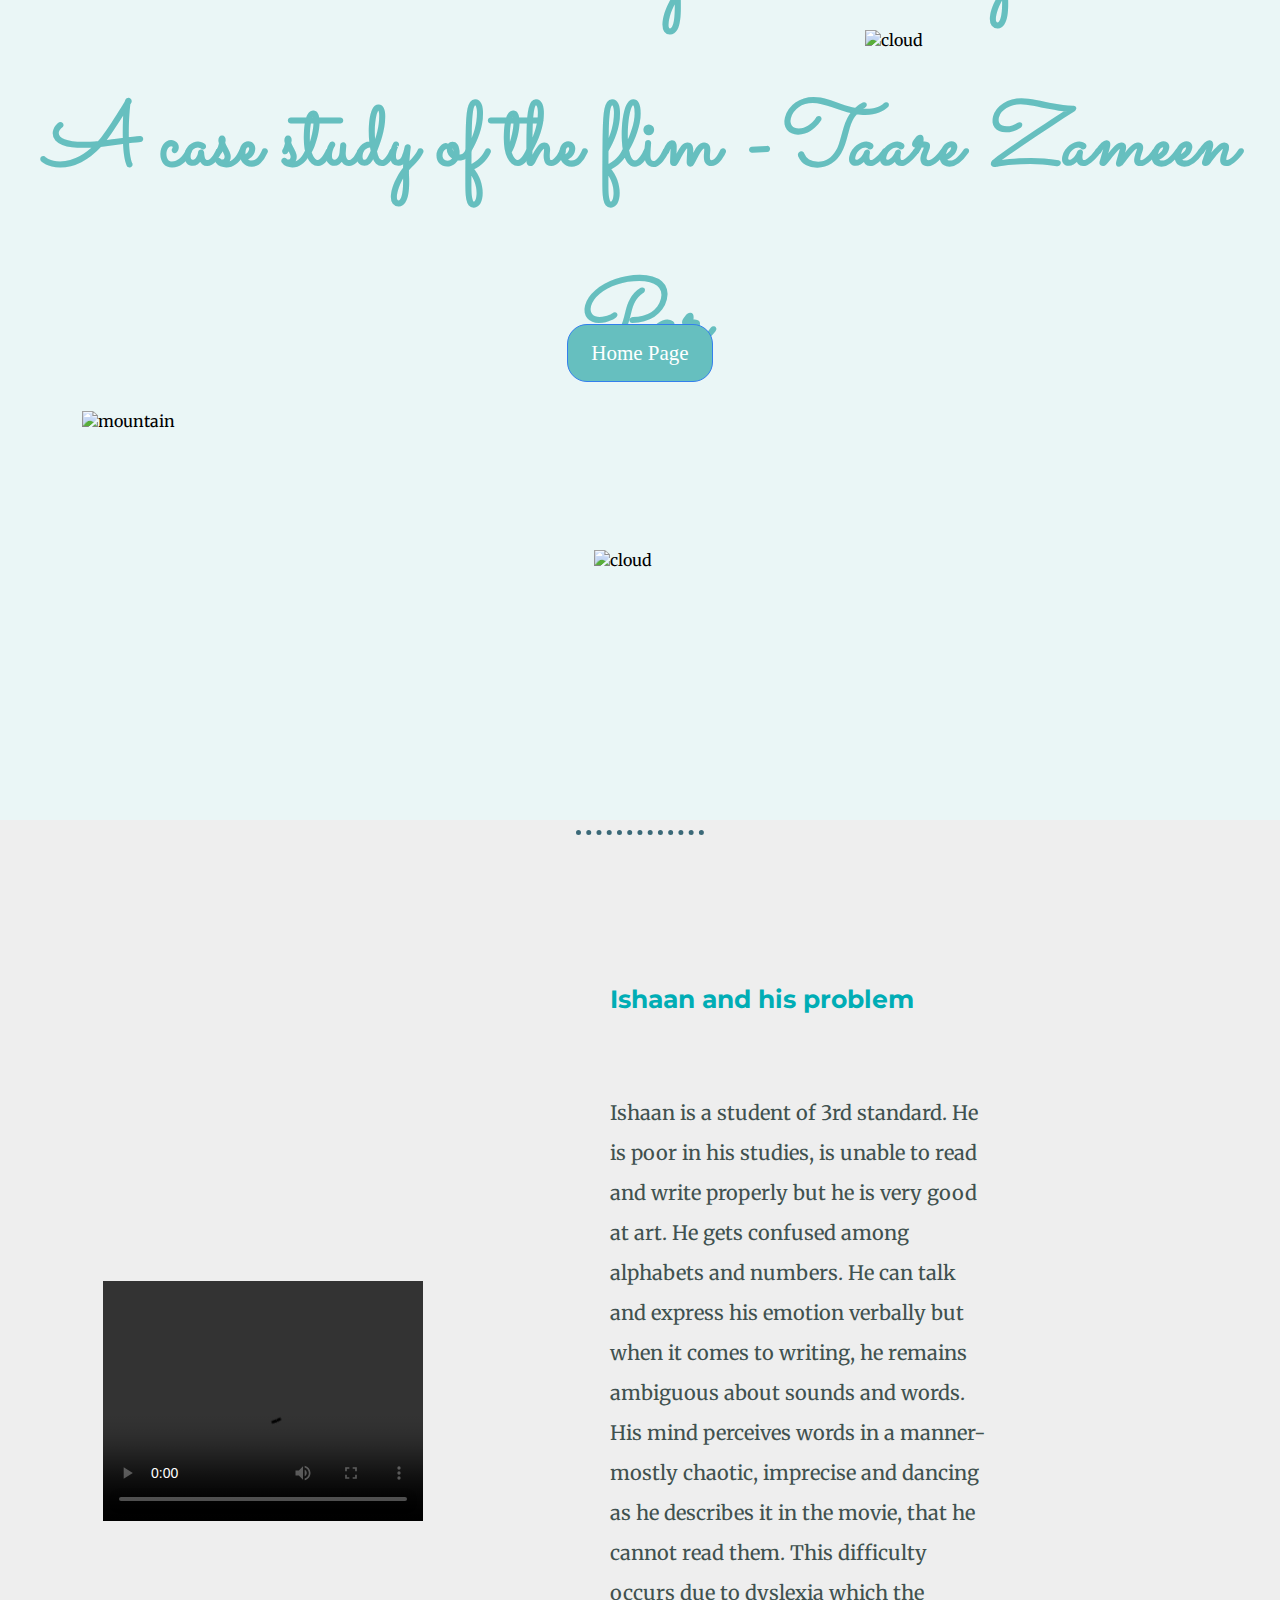
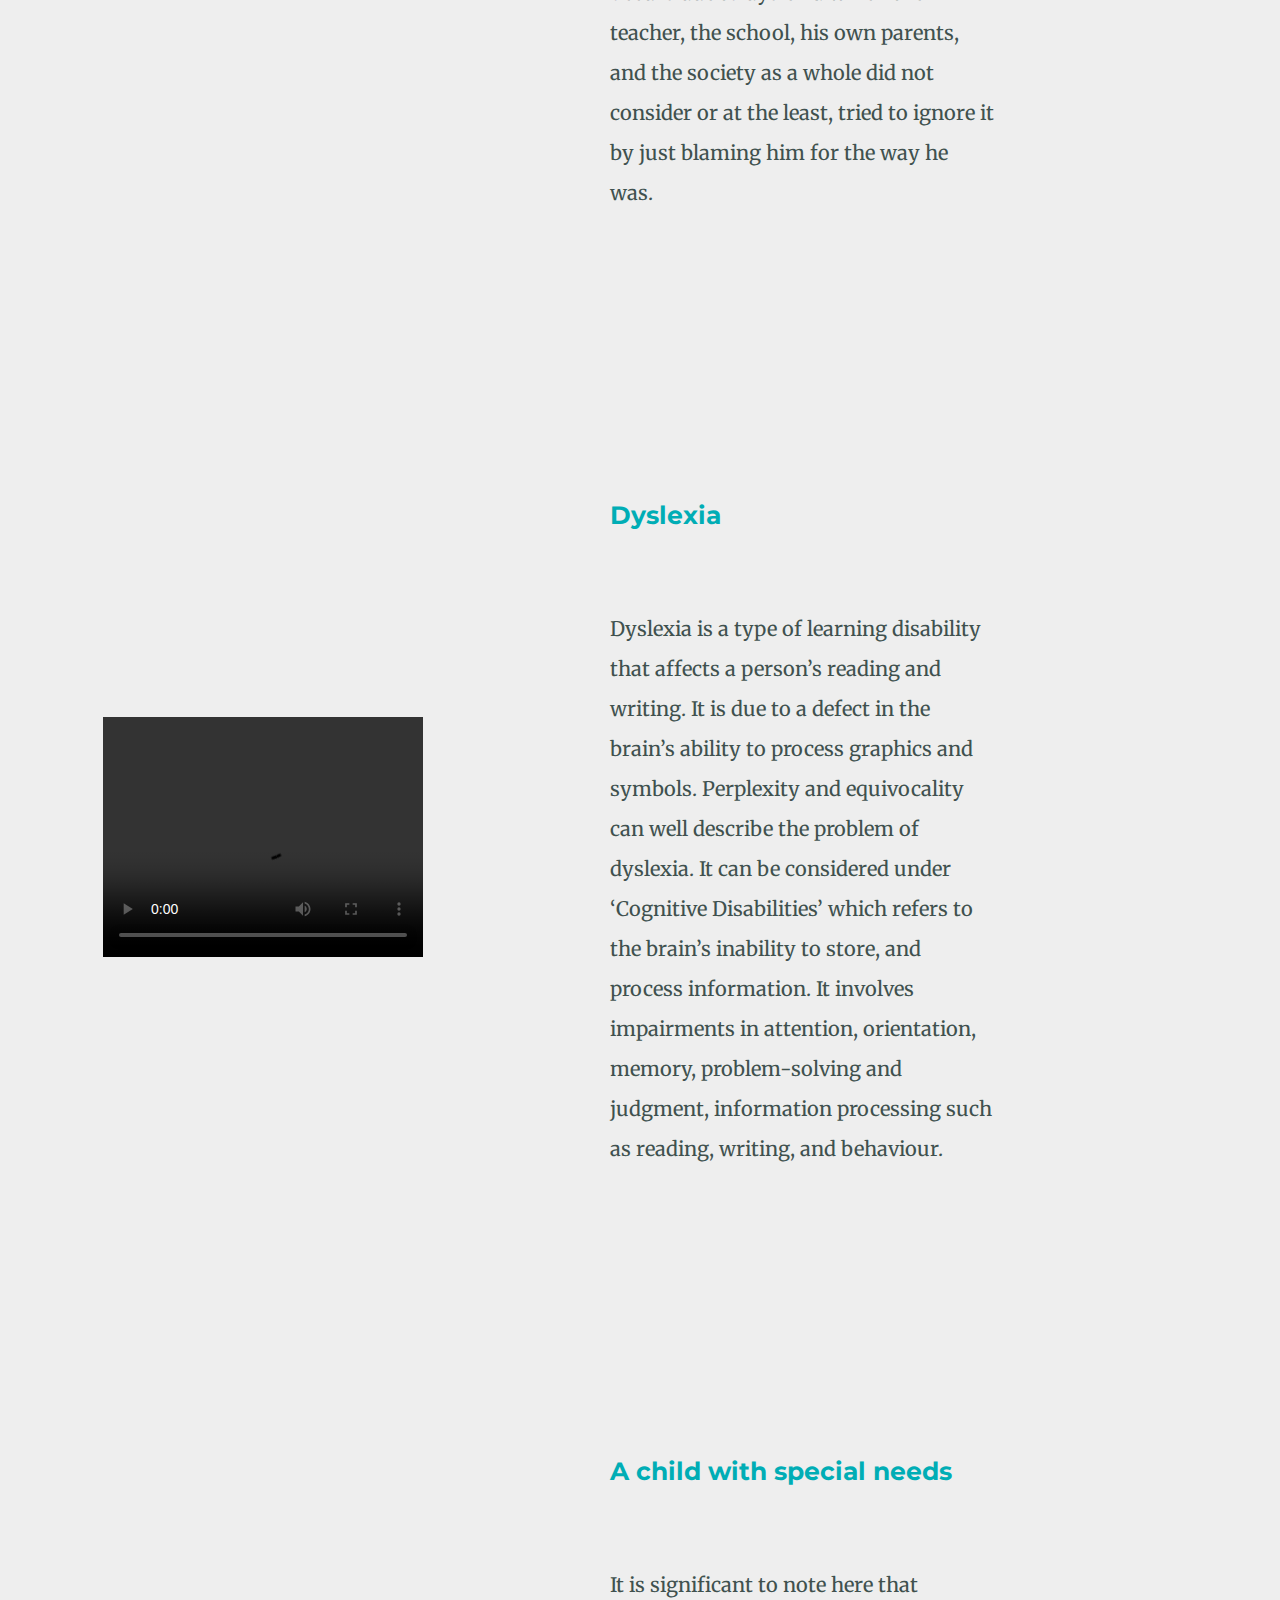
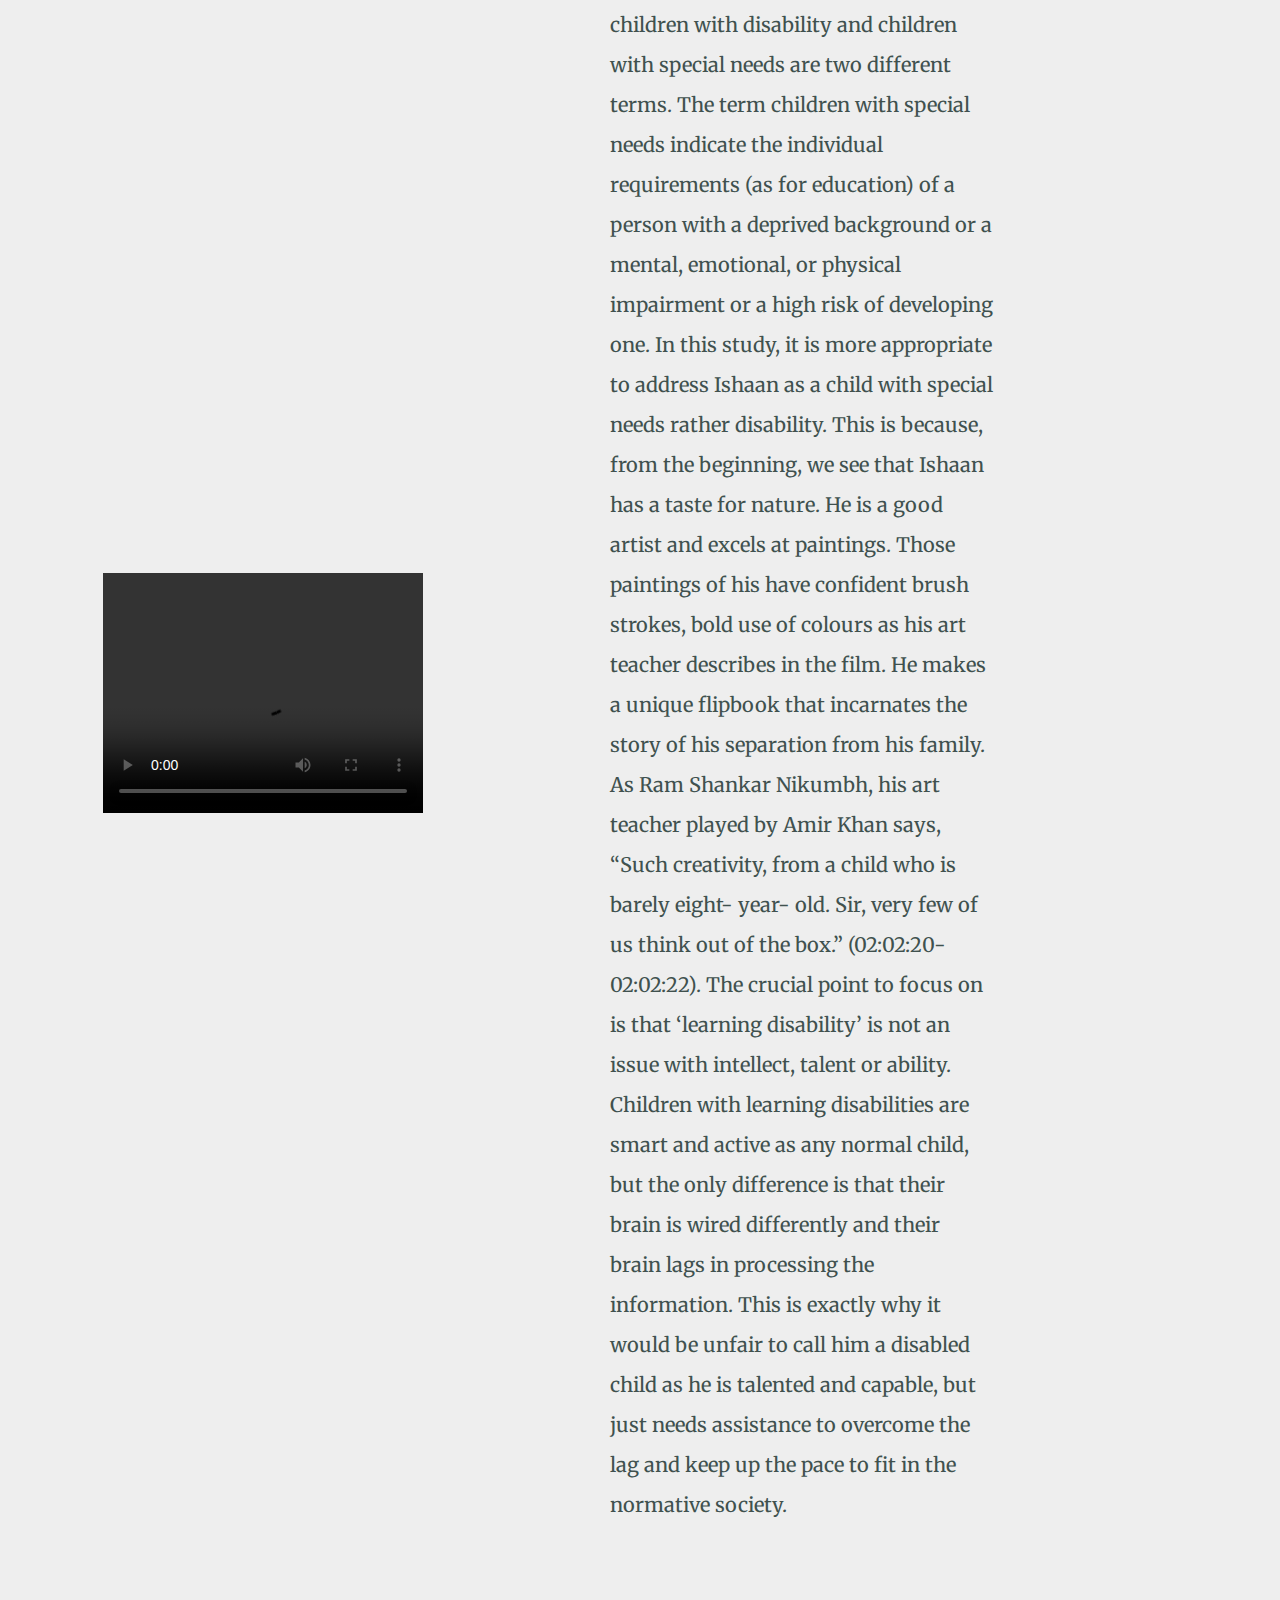
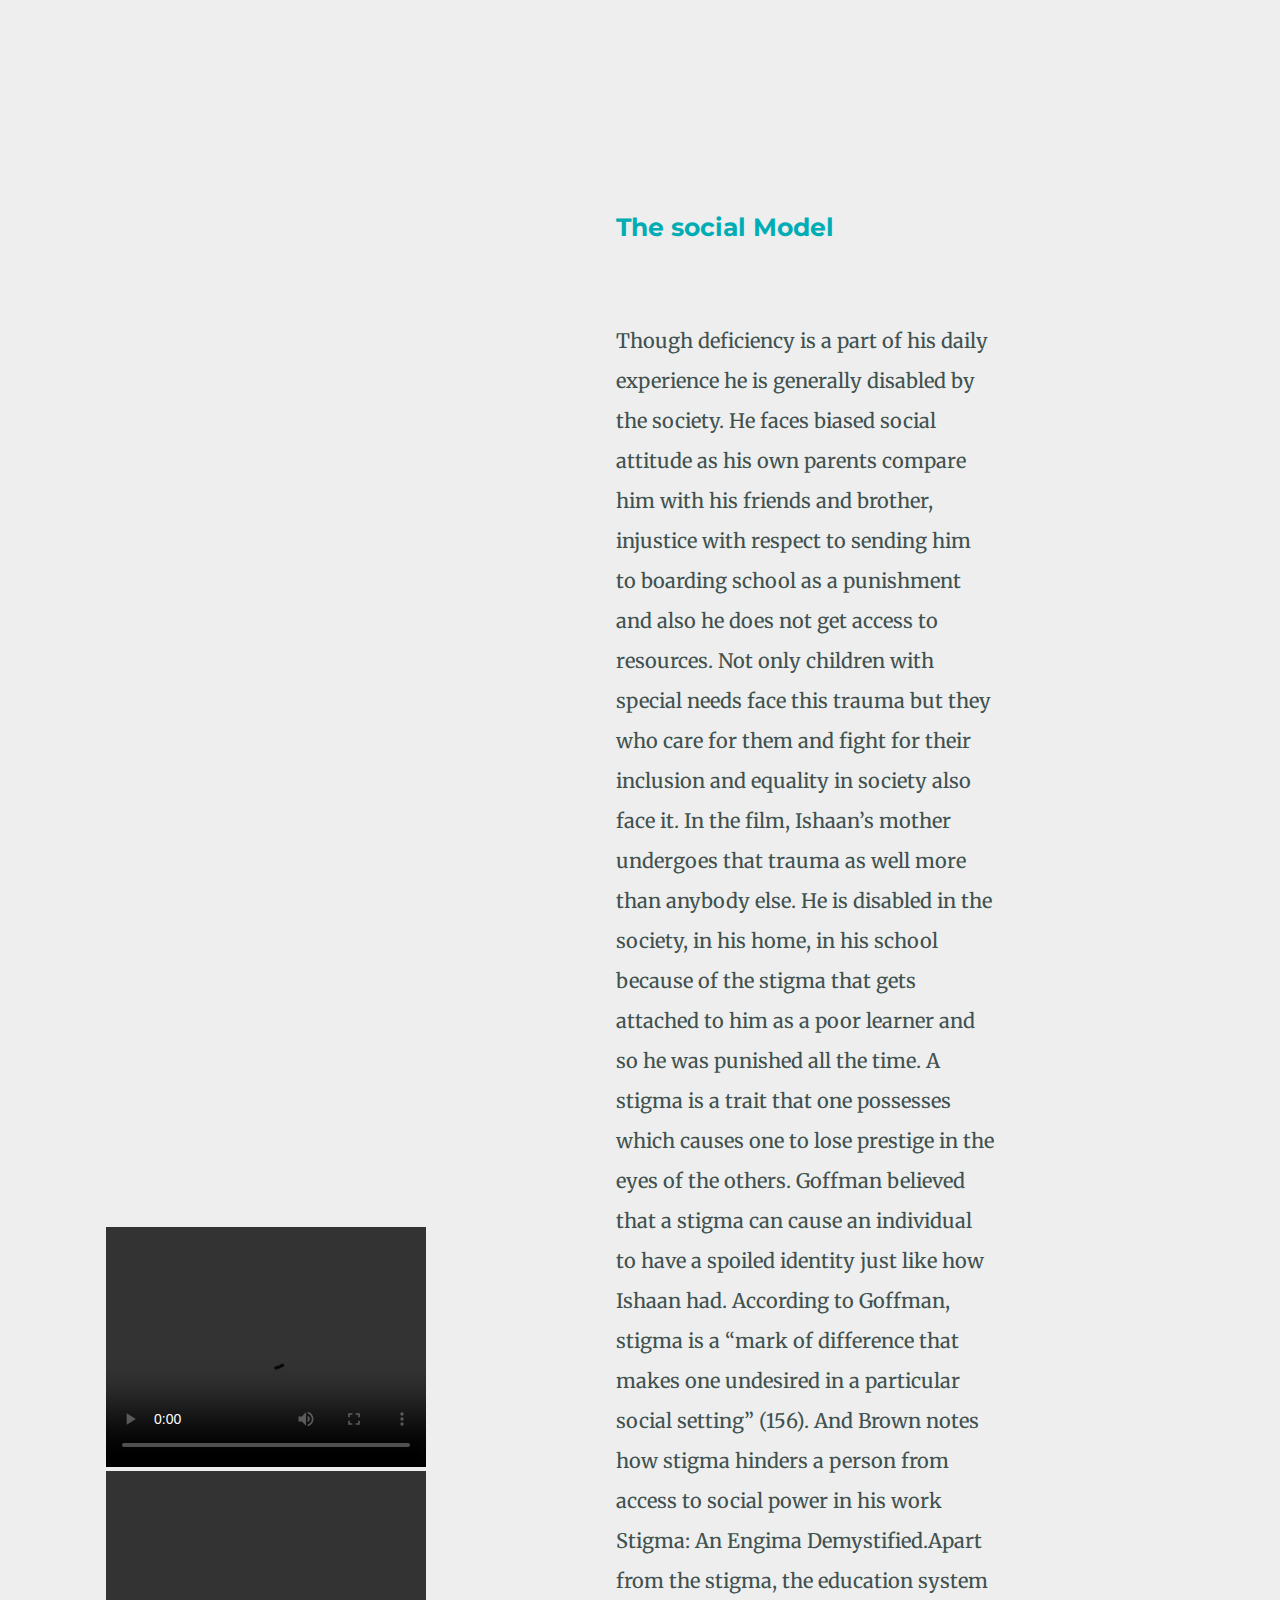
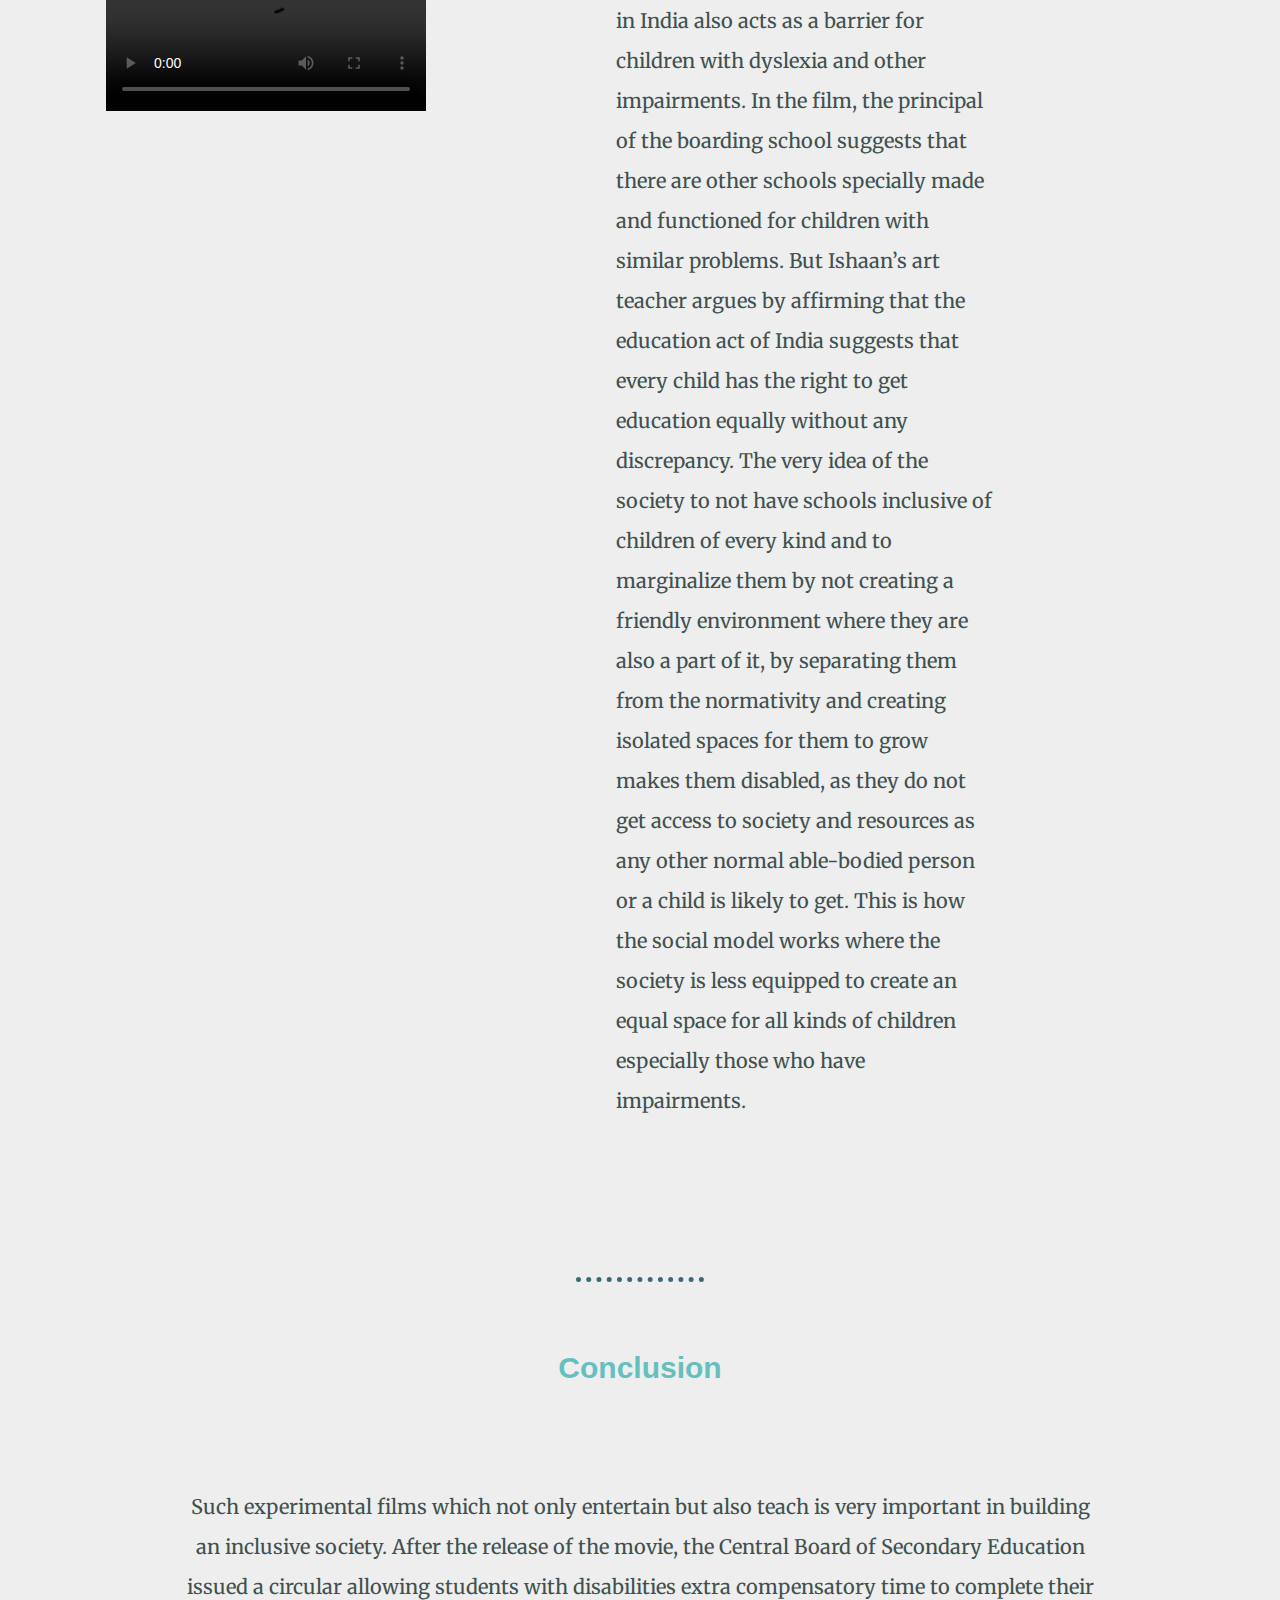
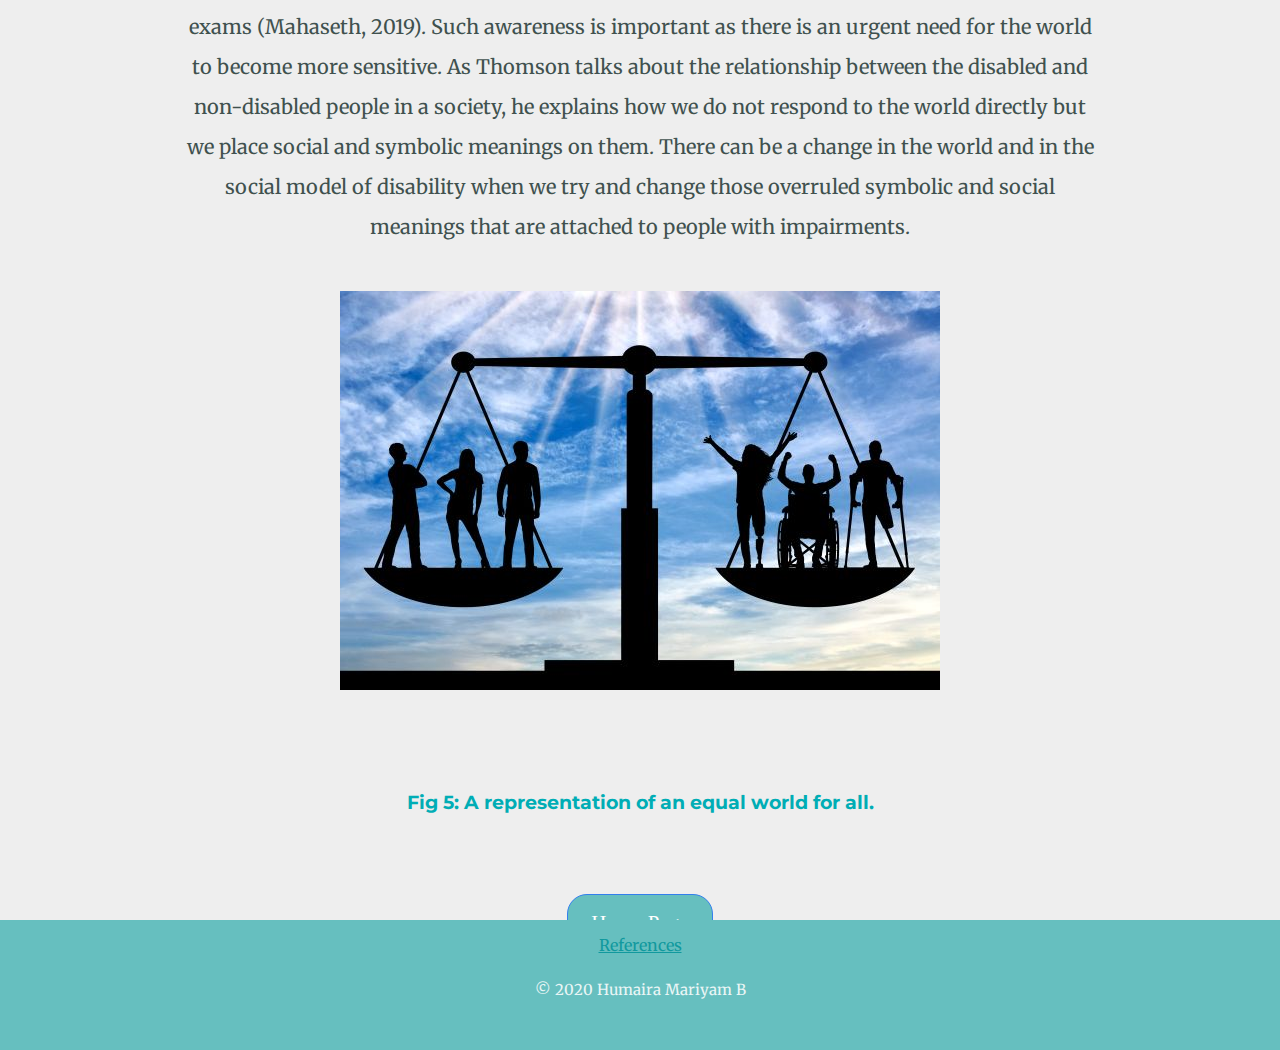
==== commit 65e47dea: "1" ====
--- a/page2.html
+++ b/page2.html
@@ -41,7 +41,7 @@
             <table>
               <tr>
                 <td>
-                  <h3 style= "padding :10px">Ishaan and his problem</h3>
+                  <h3 style= "margin-left : 180px ;font-size:25px">Ishaan and his problem</h3>
                 </td>
               </tr>
               <tr>
@@ -68,7 +68,7 @@
             <table>
               <tr>
                 <td>
-                  <h3 style= "padding :10px">Dyslexia</h3>
+                  <h3 style= "margin-left : 180px;font-size:25px">Dyslexia</h3>
                 </td>
               </tr>
               <tr>
@@ -95,7 +95,7 @@
             <table>
               <tr>
                 <td>
-                  <h3 style= "padding :10px">A child with special needs</h3>
+                  <h3 style= "margin-left : 180px;font-size:25px">A child with special needs</h3>
                 </td>
               </tr>
               <tr>
@@ -141,7 +141,7 @@
             <table>
               <tr>
                 <td>
-                  <h3 style= "padding :10px">The social Model </h3 >
+                  <h3 style= "margin-left : 180px;font-size:25px">The social Model </h3 >
                 </td>
               </tr>
               <tr>
--- a/css/style.css
+++ b/css/style.css
@@ -145,7 +145,7 @@
 }
 .bottom-container-1{
   position: relative;
-  top:500px;
+  top:600px;
   padding: 15px;
   height :100px;
   background-color: #66BFBF;
@@ -251,7 +251,7 @@
 
 }
 .h2{
-  font-family: 'Montserrat', sans-serif;
+  font-family: sans-serif;
   color: #66BFBF;
   font-size: 2.25rem;
   font-weight: normal;
@@ -266,7 +266,7 @@
   color: #40514E;
   font-family: 'Merriweather', serif;
   font-size: 1.25rem;
-  line-height: 1.25;
+  line-height: 2;
   margin: 10px 150px;
   padding: 30px;
 
@@ -274,3 +274,12 @@
 .img-2{
   width = 30%;
 }
+.p3{
+  text-align: left;
+  margin: 10px 300px;
+}
+.p4{
+  text-align: right;
+  margin-right: 350px;
+
+}
